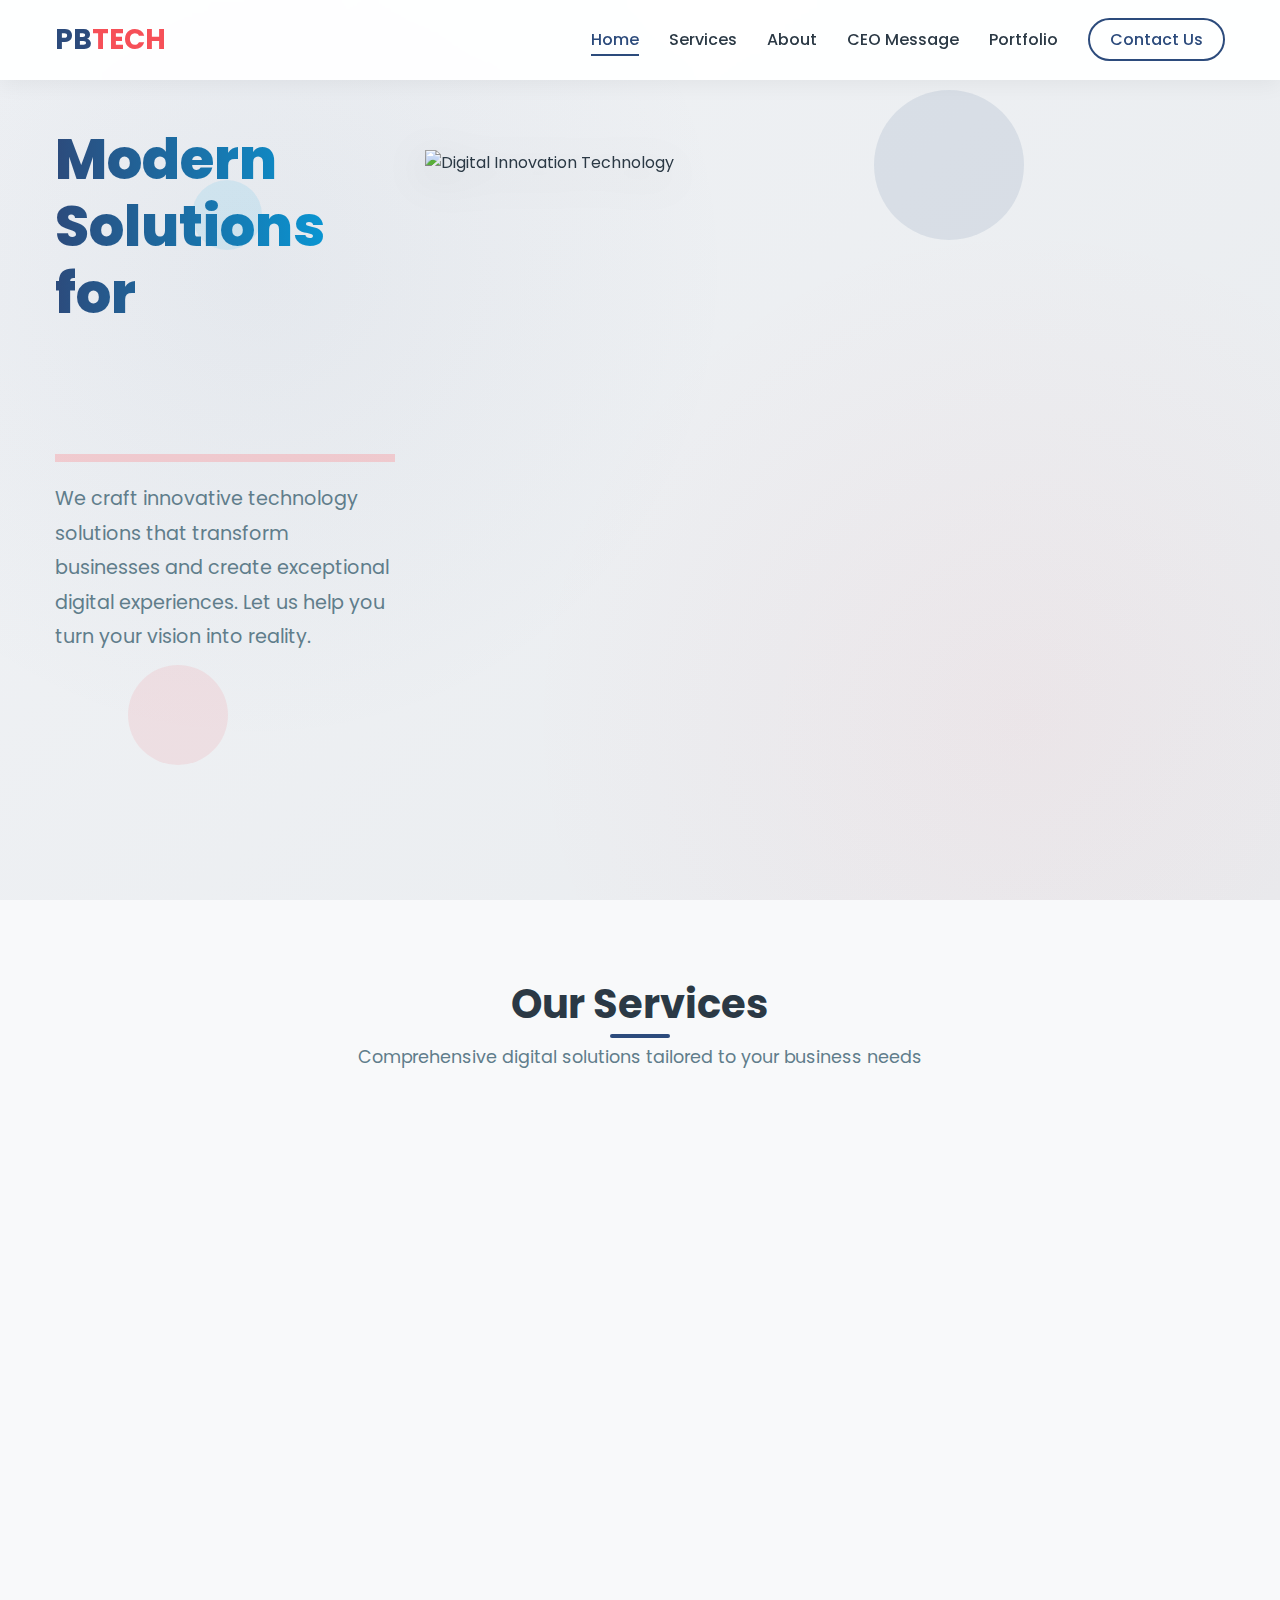
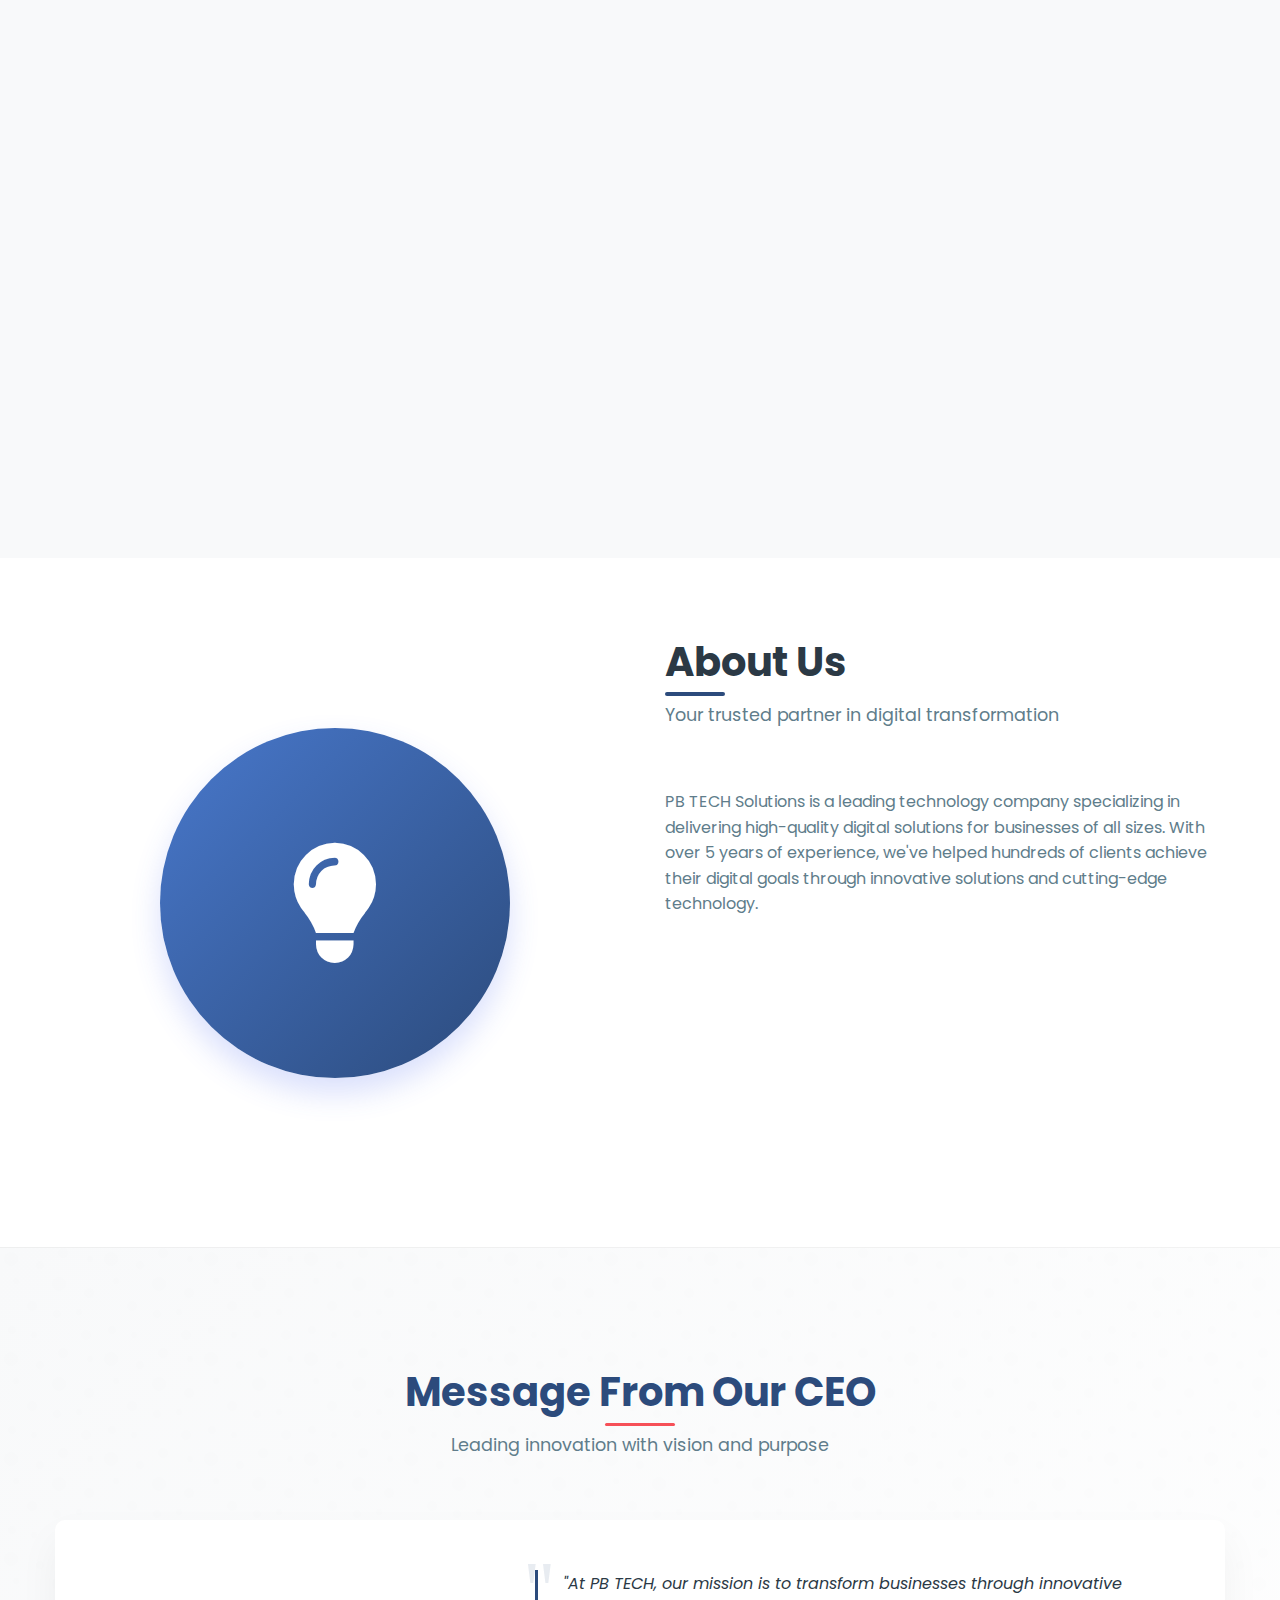
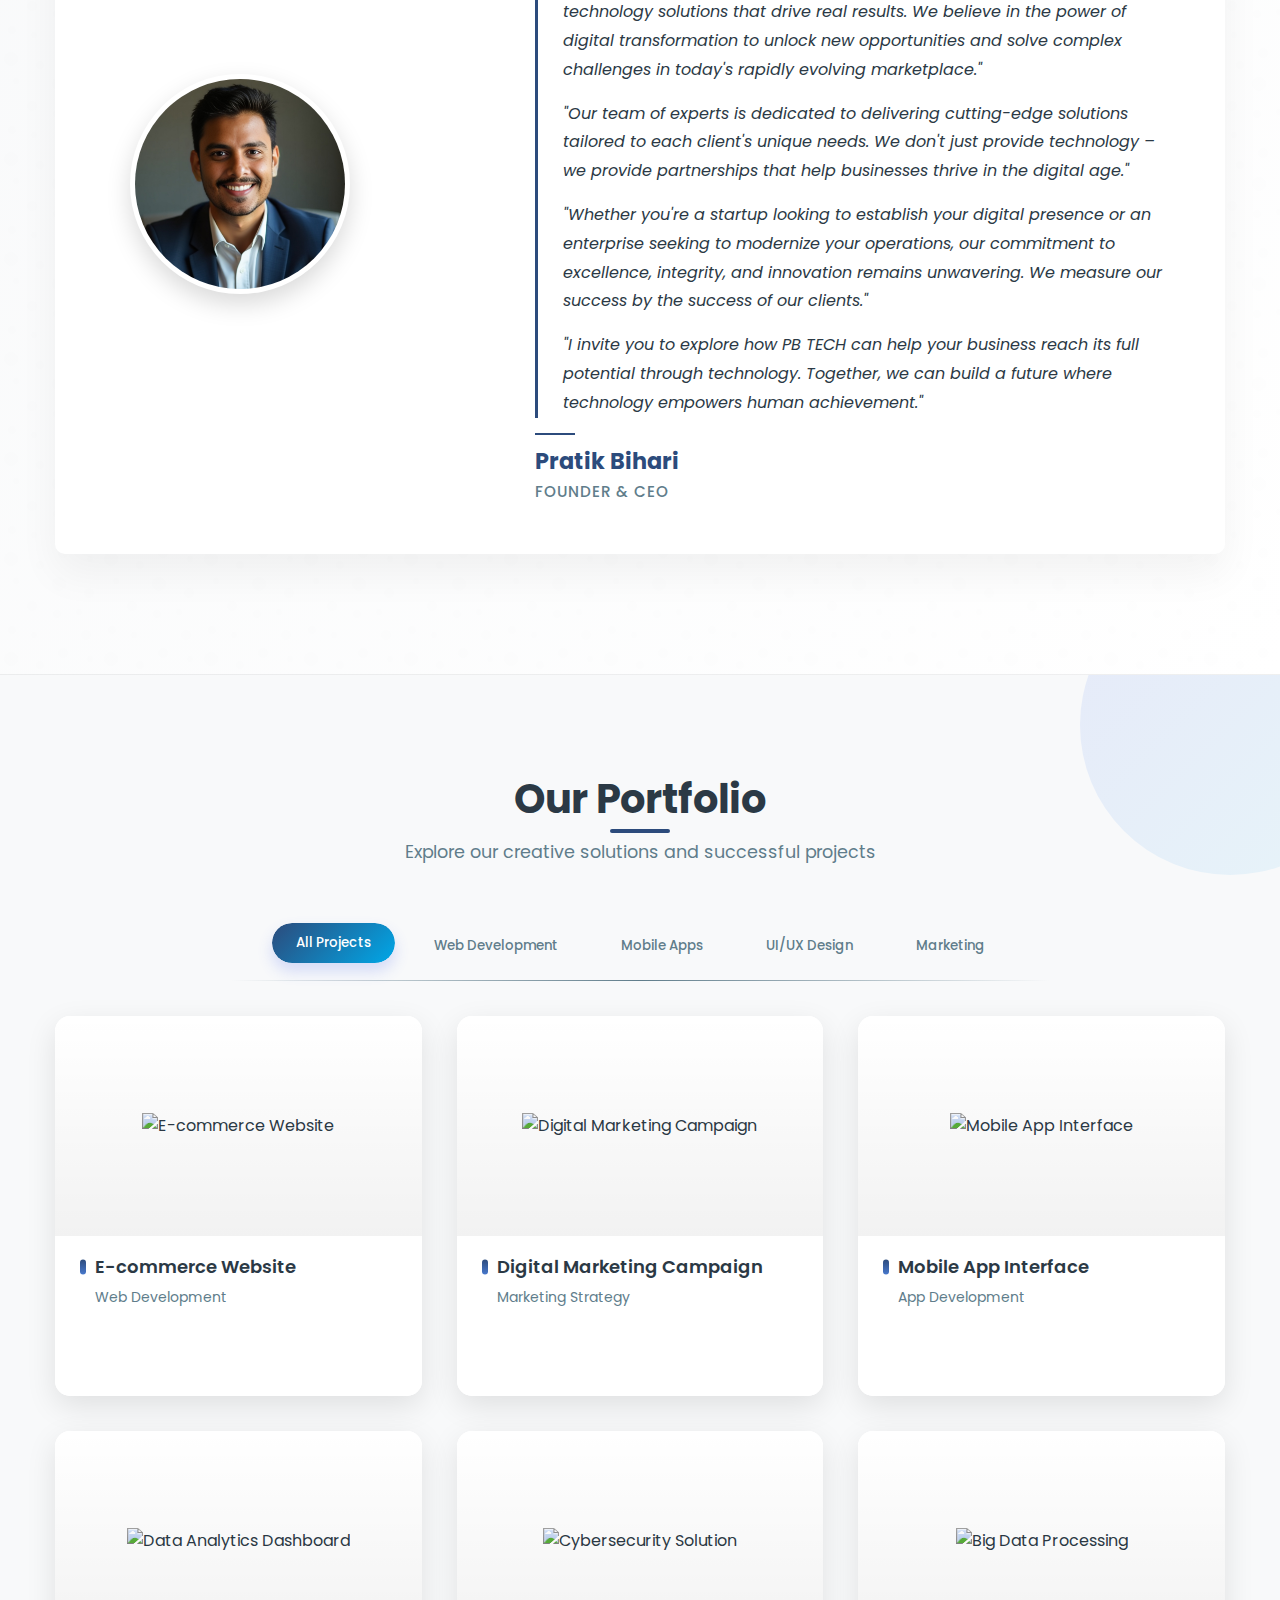
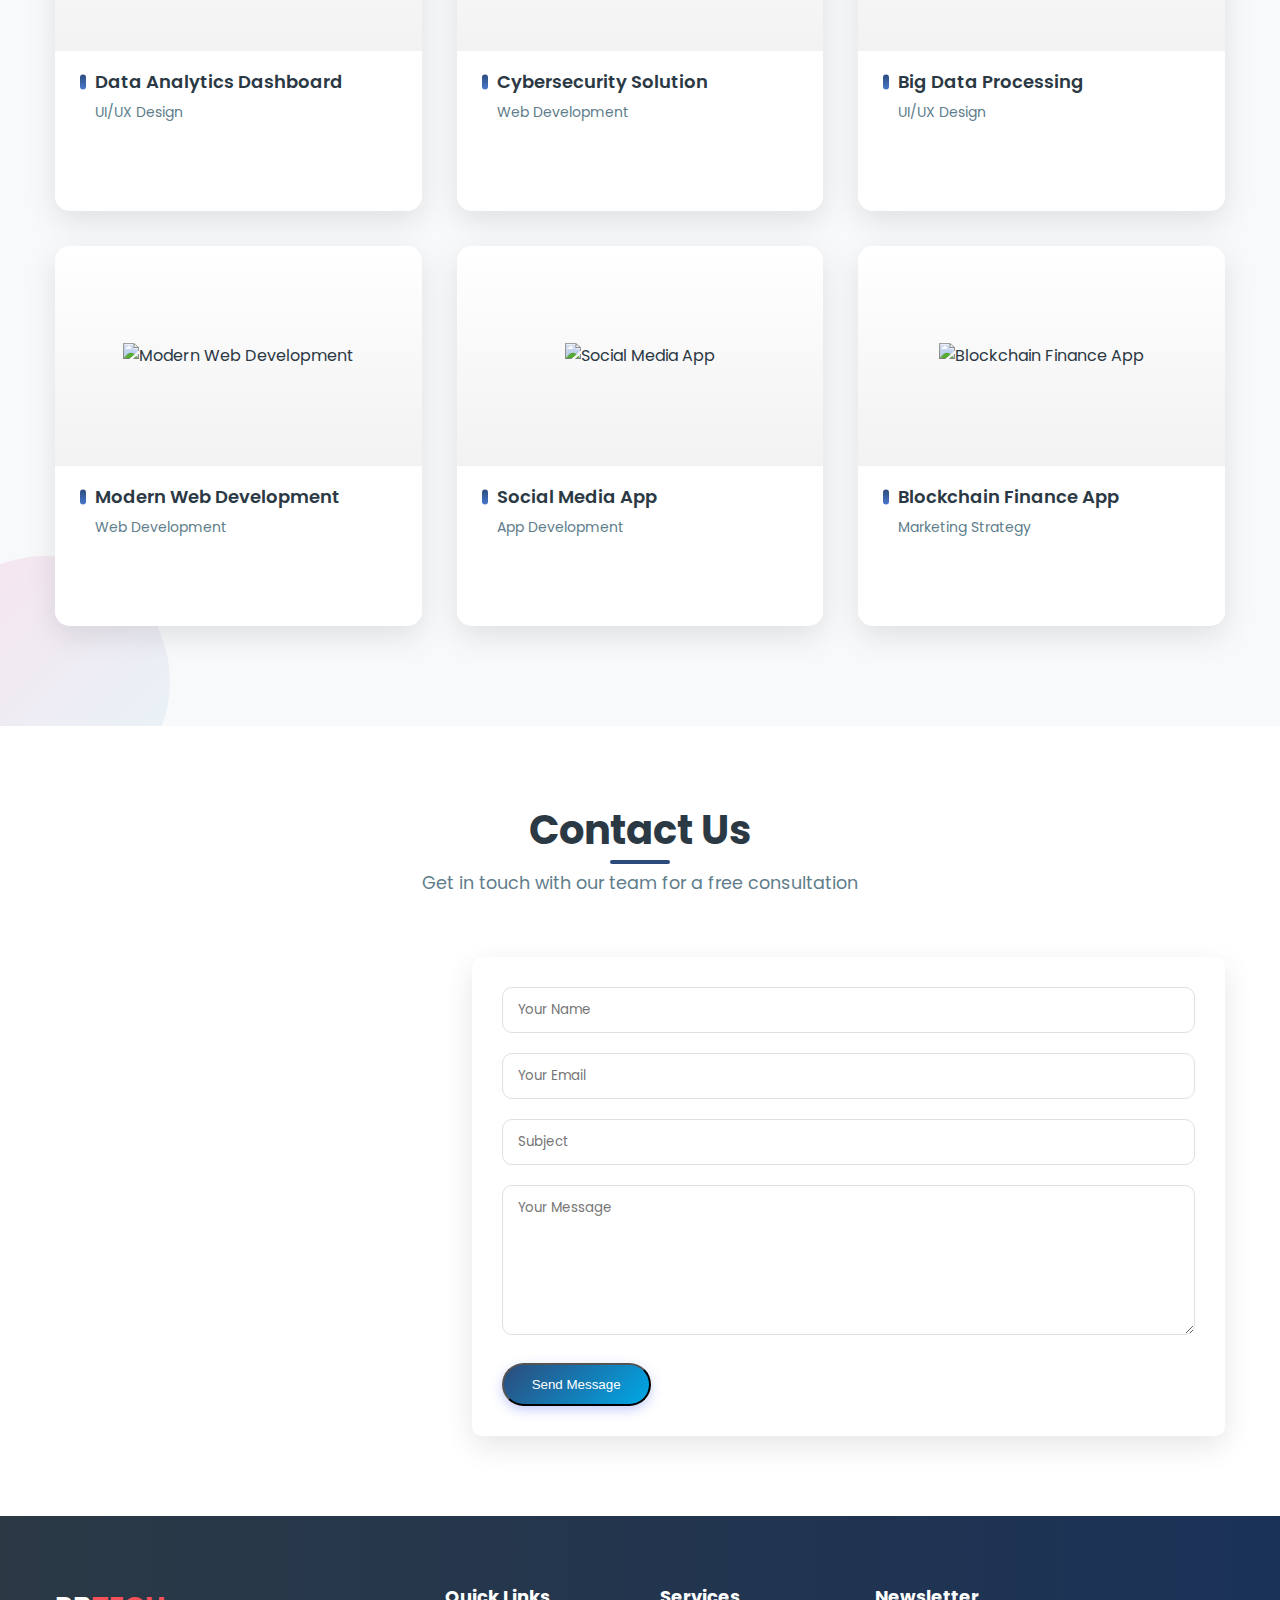
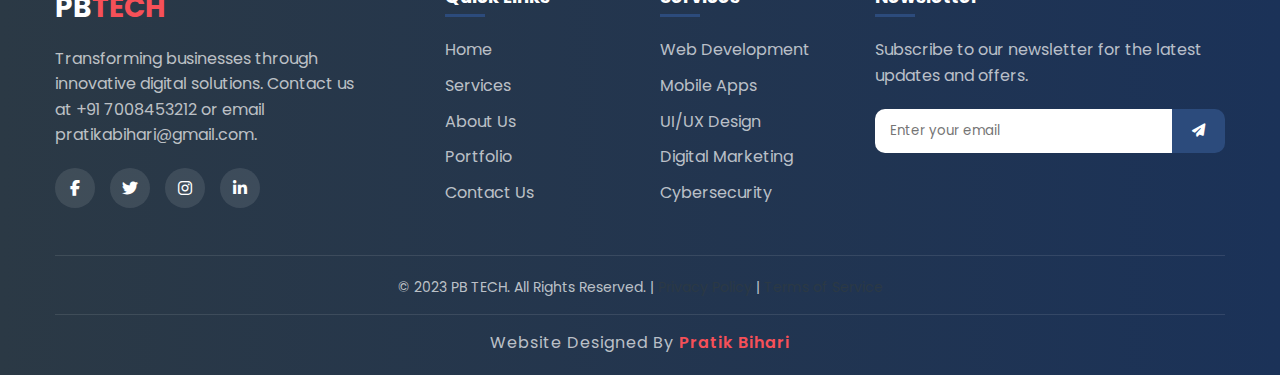
==== index.html @ 3d90be24 "Initial commit of PB TECH website" ====
<!DOCTYPE html>
<html lang="en">
<head>
    <meta charset="UTF-8">
    <meta name="viewport" content="width=device-width, initial-scale=1.0">
    <title>PB TECH Solutions | Digital Innovation & Technology</title>
    <link rel="stylesheet" href="style.css">
    <link rel="stylesheet" href="https://cdnjs.cloudflare.com/ajax/libs/font-awesome/6.4.0/css/all.min.css">
    <link href="https://fonts.googleapis.com/css2?family=Poppins:wght@300;400;500;600;700;800&display=swap" rel="stylesheet">
</head>
<body>
    <header>
        <nav class="navbar">
            <div class="container">
                <a href="#" class="logo">PB<span>TECH</span></a>
                <ul class="nav-menu">
                    <li><a href="#home" class="active">Home</a></li>
                    <li><a href="#services">Services</a></li>
                    <li><a href="#about">About</a></li>
                    <li><a href="#ceo-message">CEO Message</a></li>
                    <li><a href="#portfolio">Portfolio</a></li>
                    <li><a href="#contact" class="nav-cta">Contact Us</a></li>
                </ul>
                <div class="hamburger">
                    <span class="bar"></span>
                    <span class="bar"></span>
                    <span class="bar"></span>
                </div>
            </div>
        </nav>
    </header>

    <section id="home" class="hero">
        <div class="container">
            <div class="hero-content" data-aos="fade-right">
                <h1>Modern Solutions for <span>Digital Success</span></h1>
                <p>We craft innovative technology solutions that transform businesses and create exceptional digital experiences. Let us help you turn your vision into reality.</p>
                <div class="hero-cta">
                    <a href="#contact" class="btn-primary">Get Started</a>
                    <a href="#portfolio" class="btn-secondary">View Our Work</a>
                </div>
            </div>
            <div class="hero-image" data-aos="fade-left">
                <img src="https://lukaszadam.com/assets/downloads/programming.svg" alt="Digital Innovation Technology" width="800" height="600" style="max-width: 100%; height: auto;">
            </div>
        </div>
        <div class="floating-element floating-element--1"></div>
        <div class="floating-element floating-element--2"></div>
        <div class="floating-element floating-element--3"></div>
    </section>

    <section id="services" class="services">
        <div class="container">
            <div class="section-header">
                <h2>Our Services</h2>
                <p>Comprehensive digital solutions tailored to your business needs</p>
            </div>
            <div class="services-grid">
                <div class="service-card">
                    <div class="service-icon">
                        <i class="fas fa-laptop-code"></i>
                    </div>
                    <h3>Web Development</h3>
                    <p>Custom, responsive websites that engage your audience and drive results.</p>
                    <ul class="service-list">
                        <li>Responsive Design</li>
                        <li>E-commerce Solutions</li>
                        <li>CMS Integration</li>
                        <li>SEO Optimization</li>
                    </ul>
                    <a href="#contact" class="service-link">Learn More</a>
                </div>
                <div class="service-card">
                    <div class="service-icon">
                        <i class="fas fa-mobile-alt"></i>
                    </div>
                    <h3>Mobile App Development</h3>
                    <p>Native and cross-platform applications for iOS and Android.</p>
                    <ul class="service-list">
                        <li>iOS Development</li>
                        <li>Android Development</li>
                        <li>Cross-platform Apps</li>
                        <li>App Maintenance</li>
                    </ul>
                    <a href="#contact" class="service-link">Learn More</a>
                </div>
                <div class="service-card">
                    <div class="service-icon">
                        <i class="fas fa-chart-line"></i>
                    </div>
                    <h3>Data Analytics</h3>
                    <p>Transform your data into actionable insights for better decision-making.</p>
                    <ul class="service-list">
                        <li>Business Analytics</li>
                        <li>Performance Tracking</li>
                        <li>Market Research</li>
                        <li>Data Visualization</li>
                    </ul>
                    <a href="#contact" class="service-link">Learn More</a>
                </div>
                <div class="service-card">
                    <div class="service-icon">
                        <i class="fas fa-bullhorn"></i>
                    </div>
                    <h3>Digital Marketing</h3>
                    <p>Strategic marketing solutions to grow your online presence.</p>
                    <ul class="service-list">
                        <li>Social Media Marketing</li>
                        <li>Content Strategy</li>
                        <li>Email Marketing</li>
                        <li>PPC Campaigns</li>
                    </ul>
                    <a href="#contact" class="service-link">Learn More</a>
                </div>
                <div class="service-card">
                    <div class="service-icon">
                        <i class="fas fa-paint-brush"></i>
                    </div>
                    <h3>UI/UX Design</h3>
                    <p>User-centered design solutions that enhance user experience.</p>
                    <ul class="service-list">
                        <li>Wireframing</li>
                        <li>Prototyping</li>
                        <li>User Testing</li>
                        <li>Design Systems</li>
                    </ul>
                    <a href="#contact" class="service-link">Learn More</a>
                </div>
                <div class="service-card">
                    <div class="service-icon">
                        <i class="fas fa-shield-alt"></i>
                    </div>
                    <h3>Cybersecurity</h3>
                    <p>Protect your digital assets with advanced security solutions.</p>
                    <ul class="service-list">
                        <li>Security Audits</li>
                        <li>Threat Detection</li>
                        <li>Data Protection</li>
                        <li>Compliance Solutions</li>
                    </ul>
                    <a href="#contact" class="service-link">Learn More</a>
                </div>
            </div>
        </div>
    </section>

    <section id="about" class="about">
        <div class="container">
            <div class="about-content">
                <div class="about-image">
                    <div class="image-box">
                        <i class="fas fa-lightbulb"></i>
                    </div>
                </div>
                <div class="about-text">
                    <div class="section-header">
                        <h2>About Us</h2>
                        <p>Your trusted partner in digital transformation</p>
                    </div>
                    <p class="about-description">
                        PB TECH Solutions is a leading technology company specializing in delivering high-quality digital solutions for businesses of all sizes. With over 5 years of experience, we've helped hundreds of clients achieve their digital goals through innovative solutions and cutting-edge technology.
                    </p>
                    <div class="about-stats">
                        <div class="stat">
                            <span>100+</span>
                            <p>Projects Completed</p>
                        </div>
                        <div class="stat">
                            <span>50+</span>
                            <p>Happy Clients</p>
                        </div>
                        <div class="stat">
                            <span>5+</span>
                            <p>Years Experience</p>
                        </div>
                    </div>
                    <div class="about-features">
                        <div class="feature">
                            <i class="fas fa-check-circle"></i>
                            <p>Expert Team of Professionals</p>
                        </div>
                        <div class="feature">
                            <i class="fas fa-check-circle"></i>
                            <p>24/7 Customer Support</p>
                        </div>
                        <div class="feature">
                            <i class="fas fa-check-circle"></i>
                            <p>Cutting-edge Technologies</p>
                        </div>
                        <div class="feature">
                            <i class="fas fa-check-circle"></i>
                            <p>Client-focused Approach</p>
                        </div>
                    </div>
                </div>
            </div>
        </div>
    </section>

    <section id="ceo-message" class="ceo-message">
        <div class="container">
            <div class="section-header">
                <h2>Message From Our CEO</h2>
                <p>Leading innovation with vision and purpose</p>
            </div>
            
            <div class="ceo-content">
                <div class="ceo-image" data-aos="fade-right">
                    <img src="images/Ceo.jpg" alt="CEO, Pratik Bihari">
                    <div class="ceo-signature">
                        <img src="https://i.imgur.com/8iXl5uG.png" alt="Signature">
                    </div>
                </div>
                
                <div class="ceo-text" data-aos="fade-left">
                    <blockquote>
                        <p>"At PB TECH, our mission is to transform businesses through innovative technology solutions that drive real results. We believe in the power of digital transformation to unlock new opportunities and solve complex challenges in today's rapidly evolving marketplace."</p>
                        
                        <p>"Our team of experts is dedicated to delivering cutting-edge solutions tailored to each client's unique needs. We don't just provide technology – we provide partnerships that help businesses thrive in the digital age."</p>
                        
                        <p>"Whether you're a startup looking to establish your digital presence or an enterprise seeking to modernize your operations, our commitment to excellence, integrity, and innovation remains unwavering. We measure our success by the success of our clients."</p>
                        
                        <p>"I invite you to explore how PB TECH can help your business reach its full potential through technology. Together, we can build a future where technology empowers human achievement."</p>
                    </blockquote>
                    
                    <div class="ceo-info">
                        <h3>Pratik Bihari</h3>
                        <p>Founder & CEO</p>
                    </div>
                </div>
            </div>
        </div>
    </section>

    <section id="portfolio" class="portfolio">
        <div class="container">
            <div class="section-header">
                <h2>Our Portfolio</h2>
                <p>Explore our creative solutions and successful projects</p>
            </div>
            
            <div class="portfolio-filter">
                <button class="filter-btn active" data-filter="all">All Projects</button>
                <button class="filter-btn" data-filter="web">Web Development</button>
                <button class="filter-btn" data-filter="app">Mobile Apps</button>
                <button class="filter-btn" data-filter="design">UI/UX Design</button>
                <button class="filter-btn" data-filter="marketing">Marketing</button>
            </div>
            
            <div class="portfolio-grid">
                <div class="portfolio-item" data-category="web">
                    <div class="portfolio-img">
                        <img src="https://cdn-icons-png.flaticon.com/512/2165/2165004.png" alt="E-commerce Website">
                    </div>
                    <div class="portfolio-info">
                        <h3>E-commerce Website</h3>
                        <p>Web Development</p>
                    </div>
                    <div class="portfolio-details">
                        <span class="portfolio-category">Web Development</span>
                        <p>A fully responsive e-commerce platform with seamless payment integration and product management.</p>
                    </div>
                    <a href="#" class="portfolio-link"><i class="fas fa-arrow-right"></i></a>
                </div>
                
                <div class="portfolio-item" data-category="marketing">
                    <div class="portfolio-img">
                        <img src="https://cdn-icons-png.flaticon.com/512/1968/1968641.png" alt="Digital Marketing Campaign">
                    </div>
                    <div class="portfolio-info">
                        <h3>Digital Marketing Campaign</h3>
                        <p>Marketing Strategy</p>
                    </div>
                    <div class="portfolio-details">
                        <span class="portfolio-category">Marketing</span>
                        <p>Comprehensive digital marketing strategy that increased client engagement by 85%.</p>
                    </div>
                    <a href="#" class="portfolio-link"><i class="fas fa-arrow-right"></i></a>
                </div>
                
                <div class="portfolio-item" data-category="app">
                    <div class="portfolio-img">
                        <img src="https://cdn-icons-png.flaticon.com/512/2621/2621184.png" alt="Mobile App Interface">
                    </div>
                    <div class="portfolio-info">
                        <h3>Mobile App Interface</h3>
                        <p>App Development</p>
                    </div>
                    <div class="portfolio-details">
                        <span class="portfolio-category">Mobile Development</span>
                        <p>Feature-rich mobile application with intuitive interface and seamless user experience.</p>
                    </div>
                    <a href="#" class="portfolio-link"><i class="fas fa-arrow-right"></i></a>
                </div>
                
                <div class="portfolio-item" data-category="design">
                    <div class="portfolio-img">
                        <img src="https://cdn-icons-png.flaticon.com/512/1875/1875639.png" alt="Data Analytics Dashboard">
                    </div>
                    <div class="portfolio-info">
                        <h3>Data Analytics Dashboard</h3>
                        <p>UI/UX Design</p>
                    </div>
                    <div class="portfolio-details">
                        <span class="portfolio-category">UI/UX Design</span>
                        <p>Interactive data visualization dashboard that transforms complex data into actionable insights.</p>
                    </div>
                    <a href="#" class="portfolio-link"><i class="fas fa-arrow-right"></i></a>
                </div>
                
                <div class="portfolio-item" data-category="web">
                    <div class="portfolio-img">
                        <img src="https://cdn-icons-png.flaticon.com/512/2092/2092757.png" alt="Cybersecurity Solution">
                    </div>
                    <div class="portfolio-info">
                        <h3>Cybersecurity Solution</h3>
                        <p>Web Development</p>
                    </div>
                    <div class="portfolio-details">
                        <span class="portfolio-category">Security</span>
                        <p>Advanced security system with real-time threat detection and comprehensive data protection.</p>
                    </div>
                    <a href="#" class="portfolio-link"><i class="fas fa-arrow-right"></i></a>
                </div>
                
                <div class="portfolio-item" data-category="design">
                    <div class="portfolio-img">
                        <img src="https://cdn-icons-png.flaticon.com/512/4248/4248443.png" alt="Big Data Processing">
                    </div>
                    <div class="portfolio-info">
                        <h3>Big Data Processing</h3>
                        <p>UI/UX Design</p>
                    </div>
                    <div class="portfolio-details">
                        <span class="portfolio-category">Data Processing</span>
                        <p>Scalable big data solution that processes and analyzes large datasets with high efficiency.</p>
                    </div>
                    <a href="#" class="portfolio-link"><i class="fas fa-arrow-right"></i></a>
                </div>
                
                <div class="portfolio-item" data-category="web">
                    <div class="portfolio-img">
                        <img src="https://cdn-icons-png.flaticon.com/512/1183/1183672.png" alt="Modern Web Development">
                    </div>
                    <div class="portfolio-info">
                        <h3>Modern Web Development</h3>
                        <p>Web Development</p>
                    </div>
                    <div class="portfolio-details">
                        <span class="portfolio-category">Web Development</span>
                        <p>State-of-the-art web application with modern frameworks and optimized performance.</p>
                    </div>
                    <a href="#" class="portfolio-link"><i class="fas fa-arrow-right"></i></a>
                </div>
                
                <div class="portfolio-item" data-category="app">
                    <div class="portfolio-img">
                        <img src="https://cdn-icons-png.flaticon.com/512/1968/1968780.png" alt="Social Media App">
                    </div>
                    <div class="portfolio-info">
                        <h3>Social Media App</h3>
                        <p>App Development</p>
                    </div>
                    <div class="portfolio-details">
                        <span class="portfolio-category">Mobile Development</span>
                        <p>Engaging social media platform with real-time messaging and content sharing capabilities.</p>
                    </div>
                    <a href="#" class="portfolio-link"><i class="fas fa-arrow-right"></i></a>
                </div>
                
                <div class="portfolio-item" data-category="marketing">
                    <div class="portfolio-img">
                        <img src="https://cdn-icons-png.flaticon.com/512/2091/2091665.png" alt="Blockchain Finance App">
                    </div>
                    <div class="portfolio-info">
                        <h3>Blockchain Finance App</h3>
                        <p>Marketing Strategy</p>
                    </div>
                    <div class="portfolio-details">
                        <span class="portfolio-category">Finance Technology</span>
                        <p>Secure blockchain-based financial application with transparent transactions and smart contracts.</p>
                    </div>
                    <a href="#" class="portfolio-link"><i class="fas fa-arrow-right"></i></a>
                </div>
            </div>
        </div>
    </section>

    <section id="contact" class="contact">
        <div class="container">
            <div class="section-header">
                <h2>Contact Us</h2>
                <p>Get in touch with our team for a free consultation</p>
            </div>
            
            <div class="contact-wrapper">
                <div class="contact-info">
                    <div class="info-item">
                        <i class="fas fa-map-marker-alt"></i>
                        <div>
                            <h3>Our Location</h3>
                            <p>Odisha, India</p>
                        </div>
                    </div>
                    <div class="info-item">
                        <i class="fas fa-envelope"></i>
                        <div>
                            <h3>Email Us</h3>
                            <p>pratikabihari@gmail.com</p>
                        </div>
                    </div>
                    <div class="info-item">
                        <i class="fas fa-phone-alt"></i>
                        <div>
                            <h3>Call Us</h3>
                            <p>+91 7008453212</p>
                        </div>
                    </div>
                    <div class="info-item">
                        <i class="fas fa-clock"></i>
                        <div>
                            <h3>Working Hours</h3>
                            <p>Mon-Fri: 9AM - 5PM</p>
                        </div>
                    </div>
                </div>
                
                <div class="contact-form">
                    <form>
                        <div class="form-group">
                            <input type="text" name="name" placeholder="Your Name" required>
                        </div>
                        <div class="form-group">
                            <input type="email" name="email" placeholder="Your Email" required>
                        </div>
                        <div class="form-group">
                            <input type="text" name="subject" placeholder="Subject" required>
                        </div>
                        <div class="form-group">
                            <textarea name="message" placeholder="Your Message" required></textarea>
                        </div>
                        <button type="submit" class="btn-primary">Send Message</button>
                    </form>
                </div>
            </div>
        </div>
    </section>

    <footer class="footer">
        <div class="container">
            <div class="footer-content">
                <div class="footer-logo">
                    <a href="#" class="logo">PB<span>TECH</span></a>
                    <p>Transforming businesses through innovative digital solutions. Contact us at +91 7008453212 or email pratikabihari@gmail.com.</p>
                    <div class="social-links">
                        <a href="#"><i class="fab fa-facebook-f"></i></a>
                        <a href="#"><i class="fab fa-twitter"></i></a>
                        <a href="#"><i class="fab fa-instagram"></i></a>
                        <a href="#"><i class="fab fa-linkedin-in"></i></a>
                    </div>
                </div>
                
                <div class="footer-links">
                    <h3>Quick Links</h3>
                    <ul>
                        <li><a href="#home">Home</a></li>
                        <li><a href="#services">Services</a></li>
                        <li><a href="#about">About Us</a></li>
                        <li><a href="#portfolio">Portfolio</a></li>
                        <li><a href="#contact">Contact Us</a></li>
                    </ul>
                </div>
                
                <div class="footer-links">
                    <h3>Services</h3>
                    <ul>
                        <li><a href="#">Web Development</a></li>
                        <li><a href="#">Mobile Apps</a></li>
                        <li><a href="#">UI/UX Design</a></li>
                        <li><a href="#">Digital Marketing</a></li>
                        <li><a href="#">Cybersecurity</a></li>
                    </ul>
                </div>
                
                <div class="footer-newsletter">
                    <h3>Newsletter</h3>
                    <p>Subscribe to our newsletter for the latest updates and offers.</p>
                    <form>
                        <input type="email" placeholder="Enter your email">
                        <button type="submit"><i class="fas fa-paper-plane"></i></button>
                    </form>
                </div>
            </div>
            
            <div class="footer-bottom">
                <p>&copy; 2023 PB TECH. All Rights Reserved. | <a href="#">Privacy Policy</a> | <a href="#">Terms of Service</a></p>
                <div class="designer-credit">
                    <p>Website Designed By <span>Pratik Bihari</span></p>
                </div>
            </div>
        </div>
    </footer>

    <script src="script.js"></script>
</body>
</html>
---- style.css ----
/* ===== VARIABLES ===== */
:root {
    --primary-color: #2c4b7c;
    --primary-light: #4878cc;
    --primary-dark: #1b3258;
    --secondary-color: #00a8e8;
    --accent-color: #f65058;
    --accent-light: #ff7b81;
    --text-color: #2b3945;
    --text-light: #607d8b;
    --bg-color: #ffffff;
    --bg-light: #f8f9fa;
    --bg-dark: #e9ecef;
    --success-color: #10b981;
    --error-color: #ef4444;
    --box-shadow: 0 10px 30px rgba(0, 0, 0, 0.1);
    --transition: all 0.3s ease;
    --border-radius: 10px;
    --container-width: 1200px;
    --gradient-primary: linear-gradient(135deg, var(--primary-color) 0%, var(--secondary-color) 100%);
    --gradient-accent: linear-gradient(135deg, var(--secondary-color) 0%, var(--accent-color) 100%);
    --gradient-light: linear-gradient(135deg, rgba(44, 75, 124, 0.1) 0%, rgba(0, 168, 232, 0.1) 100%);
}

/* ===== RESET & BASE STYLES ===== */
* {
    margin: 0;
    padding: 0;
    box-sizing: border-box;
}

html {
    scroll-behavior: smooth;
    scroll-padding-top: 80px;
}

body {
    font-family: 'Poppins', sans-serif;
    line-height: 1.6;
    color: var(--text-color);
    background-color: var(--bg-color);
    overflow-x: hidden;
}

a {
    text-decoration: none;
    color: var(--text-color);
}

ul {
    list-style: none;
}

img {
    max-width: 100%;
    display: block;
}

h1, h2, h3, h4, h5, h6 {
    line-height: 1.2;
}

.container {
    width: 100%;
    max-width: var(--container-width);
    margin: 0 auto;
    padding: 0 15px;
}

section {
    padding: 80px 0;
}

/* ===== BUTTONS ===== */
.btn-primary {
    display: inline-block;
    padding: 12px 28px;
    background: var(--gradient-primary);
    color: white;
    border-radius: 50px;
    font-weight: 500;
    transition: var(--transition);
    box-shadow: 0 4px 12px rgba(67, 97, 238, 0.3);
}

.btn-primary:hover {
    background: var(--primary-dark);
    transform: translateY(-3px);
    box-shadow: 0 6px 15px rgba(67, 97, 238, 0.4);
}

.btn-secondary {
    display: inline-block;
    padding: 12px 28px;
    background: transparent;
    color: var(--primary-color);
    border: 2px solid var(--primary-color);
    border-radius: 50px;
    font-weight: 500;
    transition: var(--transition);
}

.btn-secondary:hover {
    background: var(--primary-color);
    color: white;
    transform: translateY(-3px);
}

/* ===== HEADER & NAVIGATION ===== */
header {
    position: fixed;
    width: 100%;
    top: 0;
    left: 0;
    z-index: 1000;
    background-color: rgba(255, 255, 255, 0.95);
    box-shadow: 0 5px 20px rgba(0, 0, 0, 0.05);
    backdrop-filter: blur(10px);
}

.navbar {
    height: 80px;
    display: flex;
    align-items: center;
}

.navbar .container {
    display: flex;
    justify-content: space-between;
    align-items: center;
}

.logo {
    font-size: 28px;
    font-weight: 700;
    color: var(--primary-color);
}

.logo span {
    color: var(--accent-color);
}

.nav-menu {
    display: flex;
    gap: 30px;
}

.nav-menu a {
    font-weight: 500;
    position: relative;
    transition: var(--transition);
}

.nav-menu a::after {
    content: '';
    position: absolute;
    width: 0;
    height: 2px;
    bottom: -5px;
    left: 0;
    background-color: var(--primary-color);
    transition: var(--transition);
}

.nav-menu a:hover,
.nav-menu a.active {
    color: var(--primary-color);
}

.nav-menu a:hover::after,
.nav-menu a.active::after {
    width: 100%;
}

.nav-cta {
    color: var(--primary-color);
    border: 2px solid var(--primary-color);
    padding: 8px 20px;
    border-radius: 50px;
    transition: var(--transition);
}

.nav-cta:hover {
    background: var(--primary-color);
    color: white;
}

.hamburger {
    display: none;
    cursor: pointer;
}

.bar {
    display: block;
    width: 25px;
    height: 3px;
    margin: 5px auto;
    transition: var(--transition);
    background-color: var(--text-color);
}

/* ===== HERO SECTION ===== */
.hero {
    min-height: 100vh;
    display: flex;
    align-items: center;
    padding-top: 80px;
    position: relative;
    background: linear-gradient(135deg, #f0f2f5 0%, #e9ecef 100%);
    overflow: hidden;
}

.hero::before {
    content: '';
    position: absolute;
    top: 0;
    right: 0;
    width: 100%;
    height: 100%;
    background-image: radial-gradient(circle at 20% 30%, rgba(44, 75, 124, 0.05) 0%, transparent 40%), 
                      radial-gradient(circle at 80% 80%, rgba(246, 80, 88, 0.05) 0%, transparent 40%);
    z-index: 0;
}

.hero .container {
    display: flex;
    align-items: center;
    position: relative;
    z-index: 1;
    flex-wrap: wrap;
}

.hero-content {
    flex: 1;
    padding-right: 30px;
    animation: fadeInLeft 1s ease-out forwards;
    min-width: 300px;
}

.hero-content h1 {
    font-size: 3.5rem;
    margin-bottom: 20px;
    line-height: 1.2;
    font-weight: 800;
    background: linear-gradient(to right, var(--primary-color), var(--secondary-color));
    -webkit-background-clip: text;
    -webkit-text-fill-color: transparent;
    background-clip: text;
}

.hero-content h1 span {
    position: relative;
    display: inline-block;
}

.hero-content h1 span::after {
    content: '';
    position: absolute;
    bottom: 0;
    left: 0;
    width: 100%;
    height: 8px;
    background: var(--accent-light);
    opacity: 0.3;
    z-index: -1;
    animation: widthGrow 1.5s ease-in-out forwards;
    transform-origin: left;
}

.hero-content p {
    font-size: 1.2rem;
    color: var(--text-light);
    margin-bottom: 40px;
    max-width: 540px;
    line-height: 1.8;
}

.hero-cta {
    display: flex;
    gap: 20px;
    opacity: 0;
    animation: fadeIn 1s ease-out 0.5s forwards;
}

.hero-image {
    flex: 1;
    display: flex;
    justify-content: center;
    align-items: center;
    position: relative;
    z-index: 1;
}

.hero-image img {
    max-width: 90%;
    height: auto;
    animation: float 5s ease-in-out infinite;
    filter: drop-shadow(0 10px 20px rgba(0, 0, 0, 0.15));
    transition: all 0.4s ease;
    object-fit: contain;
}

@keyframes float {
    0% {
        transform: translateY(0px) rotate(0deg);
    }
    50% {
        transform: translateY(-12px) rotate(1deg);
    }
    100% {
        transform: translateY(0px) rotate(0deg);
    }
}

@keyframes fadeInLeft {
    from {
        opacity: 0;
        transform: translateX(-50px);
    }
    to {
        opacity: 1;
        transform: translateX(0);
    }
}

@keyframes fadeInRight {
    from {
        opacity: 0;
        transform: translateX(50px);
    }
    to {
        opacity: 1;
        transform: translateX(0);
    }
}

@keyframes fadeIn {
    from {
        opacity: 0;
    }
    to {
        opacity: 1;
    }
}

@keyframes widthGrow {
    from {
        transform: scaleX(0);
    }
    to {
        transform: scaleX(1);
    }
}

.hero-wave {
    position: absolute;
    bottom: 0;
    left: 0;
    width: 100%;
    line-height: 0;
    z-index: 0;
}

/* Floating Elements */
.floating-element {
    position: absolute;
    border-radius: 50%;
    z-index: 0;
    opacity: 0.1;
}

.floating-element--1 {
    width: 150px;
    height: 150px;
    top: 10%;
    right: 20%;
    background: var(--primary-color);
    animation: float-slow 8s ease-in-out infinite;
}

.floating-element--2 {
    width: 100px;
    height: 100px;
    bottom: 15%;
    left: 10%;
    background: var(--accent-color);
    animation: float-slow 6s ease-in-out infinite 1s;
}

.floating-element--3 {
    width: 70px;
    height: 70px;
    top: 20%;
    left: 15%;
    background: var(--secondary-color);
    animation: float-slow 7s ease-in-out infinite 0.5s;
}

@keyframes float-slow {
    0% {
        transform: translate(0, 0);
    }
    50% {
        transform: translate(10px, 20px);
    }
    100% {
        transform: translate(0, 0);
    }
}

/* ===== SECTION HEADERS ===== */
.section-header {
    text-align: center;
    margin-bottom: 60px;
}

.section-header h2 {
    font-size: 2.5rem;
    margin-bottom: 15px;
    position: relative;
    display: inline-block;
}

.section-header h2::after {
    content: '';
    position: absolute;
    width: 60px;
    height: 4px;
    bottom: -10px;
    left: 50%;
    transform: translateX(-50%);
    background: var(--primary-color);
    border-radius: 2px;
}

.section-header p {
    color: var(--text-light);
    max-width: 600px;
    margin: 0 auto;
    font-size: 1.1rem;
}

/* ===== SERVICES SECTION ===== */
.services {
    background-color: var(--bg-light);
}

.services-grid {
    display: grid;
    grid-template-columns: repeat(auto-fill, minmax(320px, 1fr));
    gap: 30px;
}

.service-card {
    background: var(--bg-color);
    border-radius: var(--border-radius);
    padding: 30px;
    box-shadow: var(--box-shadow);
    transition: var(--transition);
    position: relative;
    overflow: hidden;
    z-index: 1;
}

.service-card::before {
    content: '';
    position: absolute;
    top: 0;
    left: 0;
    width: 100%;
    height: 4px;
    background: var(--gradient-primary);
    transition: var(--transition);
}

.service-card:hover {
    transform: translateY(-10px);
    box-shadow: 0 15px 30px rgba(0, 0, 0, 0.1);
}

.service-icon {
    width: 70px;
    height: 70px;
    border-radius: 50%;
    display: flex;
    align-items: center;
    justify-content: center;
    margin-bottom: 20px;
    background: var(--gradient-light);
    color: var(--primary-color);
    font-size: 28px;
    transition: var(--transition);
}

.service-card:hover .service-icon {
    background: var(--gradient-primary);
}

.service-card h3 {
    margin-bottom: 15px;
    font-size: 22px;
}

.service-card p {
    color: var(--text-light);
    margin-bottom: 20px;
}

.service-list {
    margin-bottom: 25px;
}

.service-list li {
    margin-bottom: 10px;
    padding-left: 25px;
    position: relative;
}

.service-list li::before {
    content: '✓';
    position: absolute;
    left: 0;
    color: var(--primary-color);
    font-weight: bold;
}

.service-link {
    display: inline-block;
    color: var(--primary-color);
    font-weight: 500;
    transition: var(--transition);
}

.service-link:hover {
    color: var(--primary-dark);
    transform: translateX(5px);
}

/* ===== ABOUT SECTION ===== */
.about-content {
    display: flex;
    align-items: center;
    gap: 50px;
}

.about-image {
    flex: 1;
    display: flex;
    justify-content: center;
}

.image-box {
    width: 350px;
    height: 350px;
    border-radius: 50%;
    background: linear-gradient(135deg, var(--primary-light) 0%, var(--primary-color) 100%);
    display: flex;
    align-items: center;
    justify-content: center;
    position: relative;
    box-shadow: 0 15px 30px rgba(67, 97, 238, 0.2);
}

.image-box i {
    font-size: 120px;
    color: white;
}

.about-text {
    flex: 1;
}

.about-text .section-header {
    text-align: left;
}

.about-text .section-header h2::after {
    left: 0;
    transform: none;
}

.about-description {
    margin-bottom: 30px;
    color: var(--text-light);
}

.about-stats {
    display: flex;
    gap: 30px;
    margin-bottom: 30px;
}

.stat {
    padding: 20px;
    background: var(--bg-light);
    border-radius: var(--border-radius);
    text-align: center;
    transition: var(--transition);
}

.stat:hover {
    transform: translateY(-5px);
    box-shadow: var(--box-shadow);
}

.stat span {
    display: block;
    font-size: 2rem;
    font-weight: 700;
    color: var(--primary-color);
    margin-bottom: 5px;
}

.stat p {
    color: var(--text-light);
    font-size: 0.9rem;
}

.about-features {
    display: grid;
    grid-template-columns: repeat(2, 1fr);
    gap: 20px;
}

.feature {
    display: flex;
    align-items: center;
    gap: 15px;
}

.feature i {
    color: var(--primary-color);
    font-size: 20px;
}

.feature p {
    font-weight: 500;
}

/* ===== PORTFOLIO SECTION ===== */
.portfolio {
    background-color: var(--bg-light);
    position: relative;
    overflow: hidden;
    padding: 100px 0;
}

.portfolio::before {
    content: '';
    position: absolute;
    width: 300px;
    height: 300px;
    border-radius: 50%;
    background: linear-gradient(135deg, rgba(67, 97, 238, 0.1), rgba(76, 201, 240, 0.1));
    top: -100px;
    right: -100px;
    z-index: 0;
}

.portfolio::after {
    content: '';
    position: absolute;
    width: 250px;
    height: 250px;
    border-radius: 50%;
    background: linear-gradient(135deg, rgba(247, 37, 133, 0.1), rgba(76, 201, 240, 0.1));
    bottom: -80px;
    left: -80px;
    z-index: 0;
}

.portfolio .container {
    position: relative;
    z-index: 1;
}

.portfolio-filter {
    display: flex;
    justify-content: center;
    flex-wrap: wrap;
    margin-bottom: 50px;
    gap: 15px;
    position: relative;
}

.portfolio-filter::after {
    content: '';
    position: absolute;
    width: 70%;
    height: 1px;
    background: linear-gradient(to right, transparent, var(--text-light), transparent);
    bottom: -15px;
    left: 15%;
}

.filter-btn {
    padding: 10px 24px;
    background: transparent;
    border: none;
    cursor: pointer;
    font-family: 'Poppins', sans-serif;
    font-weight: 500;
    transition: var(--transition);
    color: var(--text-light);
    border-radius: 50px;
    position: relative;
    overflow: hidden;
    z-index: 1;
}

.filter-btn::before {
    content: '';
    position: absolute;
    top: 0;
    left: 0;
    width: 0;
    height: 100%;
    background: var(--gradient-primary);
    transition: var(--transition);
    z-index: -1;
    border-radius: 50px;
}

.filter-btn:hover::before, 
.filter-btn.active::before {
    width: 100%;
}

.filter-btn:hover, 
.filter-btn.active {
    color: white;
    transform: translateY(-3px);
    box-shadow: 0 8px 15px rgba(67, 97, 238, 0.2);
}

.portfolio-grid {
    display: grid;
    grid-template-columns: repeat(auto-fill, minmax(320px, 1fr));
    gap: 35px;
    perspective: 1000px;
}

.portfolio-item {
    border-radius: 15px;
    overflow: hidden;
    box-shadow: var(--box-shadow);
    position: relative;
    background: var(--bg-color);
    transition: var(--transition);
    transform-style: preserve-3d;
    height: 380px;
    display: flex;
    flex-direction: column;
}

.portfolio-item:hover {
    transform: translateY(-15px) rotateX(5deg) rotateY(5deg);
    box-shadow: 0 20px 40px rgba(0, 0, 0, 0.15);
}

.portfolio-img {
    position: relative;
    overflow: hidden;
    height: 220px;
    background: #ffffff;
    display: flex;
    align-items: center;
    justify-content: center;
}

.portfolio-img::before {
    content: '';
    position: absolute;
    top: 0;
    left: 0;
    width: 100%;
    height: 100%;
    background: linear-gradient(to bottom, transparent, rgba(0, 0, 0, 0.05));
    z-index: 1;
}

.portfolio-img img {
    transition: transform 0.8s cubic-bezier(0.33, 1, 0.68, 1);
    max-width: 90%;
    max-height: 90%;
    object-fit: contain;
}

.portfolio-item:hover .portfolio-img img {
    transform: scale(1.05);
}

.portfolio-info {
    padding: 20px 25px;
    text-align: left;
    position: relative;
    background: var(--bg-color);
    transition: var(--transition);
    z-index: 2;
    flex-grow: 1;
}

.portfolio-info h3 {
    font-size: 18px;
    margin-bottom: 8px;
    position: relative;
    padding-left: 15px;
    font-weight: 600;
}

.portfolio-info h3::before {
    content: '';
    position: absolute;
    left: 0;
    top: 50%;
    transform: translateY(-50%);
    width: 6px;
    height: 70%;
    background: linear-gradient(to bottom, var(--primary-color), var(--primary-light));
    border-radius: 3px;
}

.portfolio-info p {
    color: var(--text-light);
    font-size: 14px;
    padding-left: 15px;
}

.portfolio-link {
    position: absolute;
    bottom: 20px;
    right: 20px;
    width: 45px;
    height: 45px;
    background: linear-gradient(135deg, var(--primary-color), var(--primary-light));
    color: white;
    border-radius: 50%;
    display: flex;
    align-items: center;
    justify-content: center;
    transition: all 0.5s cubic-bezier(0.33, 1, 0.68, 1);
    opacity: 0;
    z-index: 10;
    box-shadow: 0 8px 15px rgba(67, 97, 238, 0.3);
}

.portfolio-item:hover .portfolio-link {
    opacity: 1;
    transform: scale(1);
}

.portfolio-link:hover {
    transform: rotate(45deg) scale(1.1);
    box-shadow: 0 10px 20px rgba(67, 97, 238, 0.4);
}

.portfolio-details {
    position: absolute;
    bottom: 0;
    left: 0;
    width: 100%;
    background: linear-gradient(135deg, var(--primary-color), var(--primary-light));
    padding: 20px 25px;
    color: white;
    transform: translateY(100%);
    transition: transform 0.5s cubic-bezier(0.33, 1, 0.68, 1);
    z-index: 5;
}

.portfolio-item:hover .portfolio-details {
    transform: translateY(0);
}

.portfolio-category {
    display: inline-block;
    background: rgba(255, 255, 255, 0.2);
    padding: 5px 12px;
    border-radius: 30px;
    font-size: 12px;
    margin-bottom: 10px;
    backdrop-filter: blur(5px);
}

/* ===== CONTACT SECTION ===== */
.contact {
    position: relative;
}

.contact-wrapper {
    display: grid;
    grid-template-columns: 1fr 2fr;
    gap: 40px;
}

.contact-info {
    display: flex;
    flex-direction: column;
    gap: 30px;
}

.info-item {
    display: flex;
    align-items: flex-start;
    gap: 20px;
}

.info-item i {
    font-size: 22px;
    color: var(--primary-color);
    margin-top: 5px;
}

.info-item h3 {
    font-size: 18px;
    margin-bottom: 5px;
}

.info-item p {
    color: var(--text-light);
}

.contact-form {
    padding: 30px;
    background: var(--bg-color);
    border-radius: var(--border-radius);
    box-shadow: var(--box-shadow);
}

.form-group {
    margin-bottom: 20px;
}

.contact-form input,
.contact-form textarea {
    width: 100%;
    padding: 12px 15px;
    border: 1px solid #e0e0e0;
    border-radius: var(--border-radius);
    font-family: 'Poppins', sans-serif;
    transition: var(--transition);
}

.contact-form input:focus,
.contact-form textarea:focus {
    outline: none;
    border-color: var(--primary-color);
    box-shadow: 0 0 0 3px rgba(67, 97, 238, 0.1);
}

.contact-form textarea {
    min-height: 150px;
    resize: vertical;
}

/* ===== FOOTER ===== */
.footer {
    background: linear-gradient(to right, #2b3945 0%, #1b3258 100%);
    color: white;
    padding: 70px 0 0;
}

.footer-content {
    display: grid;
    grid-template-columns: 2fr 1fr 1fr 2fr;
    gap: 40px;
    margin-bottom: 40px;
}

.footer-logo .logo {
    color: white;
    margin-bottom: 15px;
    display: inline-block;
}

.footer-logo p {
    color: rgba(255, 255, 255, 0.7);
    max-width: 300px;
    margin-bottom: 20px;
}

.social-links {
    display: flex;
    gap: 15px;
}

.social-links a {
    width: 40px;
    height: 40px;
    border-radius: 50%;
    display: flex;
    align-items: center;
    justify-content: center;
    background: rgba(255, 255, 255, 0.1);
    color: white;
    transition: var(--transition);
}

.social-links a:hover {
    background: var(--primary-color);
    transform: translateY(-3px);
}

.footer-links h3 {
    font-size: 18px;
    margin-bottom: 20px;
    position: relative;
    padding-bottom: 10px;
}

.footer-links h3::after {
    content: '';
    position: absolute;
    width: 40px;
    height: 3px;
    bottom: 0;
    left: 0;
    background: var(--primary-color);
}

.footer-links ul li {
    margin-bottom: 10px;
}

.footer-links a {
    color: rgba(255, 255, 255, 0.7);
    transition: var(--transition);
}

.footer-links a:hover {
    color: white;
    margin-left: 5px;
}

.footer-newsletter h3 {
    font-size: 18px;
    margin-bottom: 20px;
    position: relative;
    padding-bottom: 10px;
}

.footer-newsletter h3::after {
    content: '';
    position: absolute;
    width: 40px;
    height: 3px;
    bottom: 0;
    left: 0;
    background: var(--primary-color);
}

.footer-newsletter p {
    color: rgba(255, 255, 255, 0.7);
    margin-bottom: 20px;
}

.footer-newsletter form {
    display: flex;
}

.footer-newsletter input {
    flex: 1;
    padding: 12px 15px;
    border: none;
    border-radius: var(--border-radius) 0 0 var(--border-radius);
    font-family: 'Poppins', sans-serif;
}

.footer-newsletter button {
    padding: 0 20px;
    background: var(--primary-color);
    color: white;
    border: none;
    border-radius: 0 var(--border-radius) var(--border-radius) 0;
    cursor: pointer;
    transition: var(--transition);
}

.footer-newsletter button:hover {
    background: var(--primary-dark);
}

.footer-bottom {
    border-top: 1px solid rgba(255, 255, 255, 0.1);
    padding: 20px 0;
    text-align: center;
}

.footer-bottom p {
    color: rgba(255, 255, 255, 0.7);
    font-size: 14px;
}

.designer-credit {
    margin-top: 15px;
    padding-top: 15px;
    border-top: 1px solid rgba(255, 255, 255, 0.1);
}

.designer-credit p {
    font-size: 16px;
    letter-spacing: 1px;
}

.designer-credit span {
    color: var(--accent-color);
    font-weight: 600;
    position: relative;
}

.designer-credit span::after {
    content: '';
    position: absolute;
    width: 100%;
    height: 2px;
    background: var(--accent-color);
    bottom: -2px;
    left: 0;
    transform: scaleX(0);
    transform-origin: center;
    transition: transform 0.3s ease;
}

.designer-credit:hover span::after {
    transform: scaleX(1);
}

/* ===== RESPONSIVE DESIGN ===== */
@media screen and (max-width: 991px) {
    .hero .container {
        flex-direction: column;
    }
    
    .hero-content {
        text-align: center;
        padding-right: 0;
        margin-bottom: 40px;
    }
    
    .hero-cta {
        justify-content: center;
    }
    
    .hero-image {
        justify-content: center;
        width: 100%;
        max-width: 600px;
    }
    
    .about-content {
        flex-direction: column;
    }
    
    .footer-content {
        grid-template-columns: repeat(2, 1fr);
        gap: 30px;
    }
}

@media screen and (max-width: 768px) {
    .hamburger {
        display: block;
    }
    
    .hamburger.active .bar:nth-child(2) {
        opacity: 0;
    }
    
    .hamburger.active .bar:nth-child(1) {
        transform: translateY(8px) rotate(45deg);
    }
    
    .hamburger.active .bar:nth-child(3) {
        transform: translateY(-8px) rotate(-45deg);
    }
    
    .nav-menu {
        position: fixed;
        left: -100%;
        top: 80px;
        gap: 0;
        flex-direction: column;
        background-color: white;
        width: 100%;
        text-align: center;
        transition: 0.3s;
        box-shadow: 0 10px 20px rgba(0, 0, 0, 0.1);
    }
    
    .nav-menu.active {
        left: 0;
    }
    
    .nav-menu li {
        margin: 16px 0;
    }
    
    .hero .container {
        flex-direction: column;
    }
    
    .hero-content {
        padding-right: 0;
        text-align: center;
        margin-bottom: 40px;
    }
    
    .hero-cta {
        justify-content: center;
    }
    
    .about-stats {
        flex-direction: column;
        gap: 15px;
    }
    
    .about-features {
        grid-template-columns: 1fr;
    }
    
    .contact-wrapper {
        grid-template-columns: 1fr;
    }
    
    .footer-content {
        grid-template-columns: 1fr;
        gap: 30px;
    }
}

@media screen and (max-width: 576px) {
    .services-grid {
        grid-template-columns: 1fr;
    }
    
    .portfolio-grid {
        grid-template-columns: 1fr;
    }
}

/* ===== CEO MESSAGE SECTION ===== */
.ceo-message {
    padding: 120px 0;
    background: linear-gradient(135deg, #f8f9fa 0%, #ffffff 100%);
    position: relative;
    overflow: hidden;
    border-top: 1px solid rgba(0, 0, 0, 0.05);
    border-bottom: 1px solid rgba(0, 0, 0, 0.05);
}

.ceo-message::before {
    content: '';
    position: absolute;
    top: 0;
    left: 0;
    width: 100%;
    height: 100%;
    background-image: url("data:image/svg+xml,%3Csvg width='100' height='100' viewBox='0 0 100 100' xmlns='http://www.w3.org/2000/svg'%3E%3Cpath d='M11 18c3.866 0 7-3.134 7-7s-3.134-7-7-7-7 3.134-7 7 3.134 7 7 7zm48 25c3.866 0 7-3.134 7-7s-3.134-7-7-7-7 3.134-7 7 3.134 7 7 7zm-43-7c1.657 0 3-1.343 3-3s-1.343-3-3-3-3 1.343-3 3 1.343 3 3 3zm63 31c1.657 0 3-1.343 3-3s-1.343-3-3-3-3 1.343-3 3 1.343 3 3 3zM34 90c1.657 0 3-1.343 3-3s-1.343-3-3-3-3 1.343-3 3 1.343 3 3 3zm56-76c1.657 0 3-1.343 3-3s-1.343-3-3-3-3 1.343-3 3 1.343 3 3 3zM12 86c2.21 0 4-1.79 4-4s-1.79-4-4-4-4 1.79-4 4 1.79 4 4 4zm28-65c2.21 0 4-1.79 4-4s-1.79-4-4-4-4 1.79-4 4 1.79 4 4 4zm23-11c2.76 0 5-2.24 5-5s-2.24-5-5-5-5 2.24-5 5 2.24 5 5 5zm-6 60c2.21 0 4-1.79 4-4s-1.79-4-4-4-4 1.79-4 4 1.79 4 4 4zm29 22c2.76 0 5-2.24 5-5s-2.24-5-5-5-5 2.24-5 5 2.24 5 5 5zM32 63c2.76 0 5-2.24 5-5s-2.24-5-5-5-5 2.24-5 5 2.24 5 5 5zm57-13c2.76 0 5-2.24 5-5s-2.24-5-5-5-5 2.24-5 5 2.24 5 5 5z' fill='%232c4b7c' fill-opacity='0.02' fill-rule='evenodd'/%3E%3C/svg%3E");
    opacity: 0.3;
    z-index: 0;
}

.ceo-message .section-header {
    margin-bottom: 60px;
}

.ceo-message .section-header h2 {
    color: var(--primary-color);
    font-weight: 700;
    position: relative;
    display: inline-block;
}

.ceo-message .section-header h2::after {
    content: '';
    position: absolute;
    bottom: -10px;
    left: 50%;
    transform: translateX(-50%);
    width: 70px;
    height: 3px;
    background-color: var(--accent-color);
}

.ceo-content {
    display: grid;
    grid-template-columns: 1fr 2fr;
    gap: 60px;
    align-items: center;
    position: relative;
    z-index: 1;
    box-shadow: 0 20px 40px rgba(0, 0, 0, 0.05);
    background: white;
    border-radius: 10px;
    overflow: hidden;
}

.ceo-image {
    position: relative;
    text-align: center;
    background: linear-gradient(145deg, var(--primary-gradient-from), var(--primary-gradient-to));
    padding: 60px 30px;
    height: 100%;
    display: flex;
    flex-direction: column;
    justify-content: center;
    align-items: center;
}

.ceo-image::before {
    content: '';
    position: absolute;
    top: 0;
    left: 0;
    width: 100%;
    height: 100%;
    background-image: url("data:image/svg+xml,%3Csvg width='100' height='100' viewBox='0 0 100 100' xmlns='http://www.w3.org/2000/svg'%3E%3Cpath d='M11 18c3.866 0 7-3.134 7-7s-3.134-7-7-7-7 3.134-7 7 3.134 7 7 7zm48 25c3.866 0 7-3.134 7-7s-3.134-7-7-7-7 3.134-7 7 3.134 7 7 7zm-43-7c1.657 0 3-1.343 3-3s-1.343-3-3-3-3 1.343-3 3 1.343 3 3 3zm63 31c1.657 0 3-1.343 3-3s-1.343-3-3-3-3 1.343-3 3 1.343 3 3 3zM34 90c1.657 0 3-1.343 3-3s-1.343-3-3-3-3 1.343-3 3 1.343 3 3 3zm56-76c1.657 0 3-1.343 3-3s-1.343-3-3-3-3 1.343-3 3 1.343 3 3 3zM12 86c2.21 0 4-1.79 4-4s-1.79-4-4-4-4 1.79-4 4 1.79 4 4 4zm28-65c2.21 0 4-1.79 4-4s-1.79-4-4-4-4 1.79-4 4 1.79 4 4 4zm23-11c2.76 0 5-2.24 5-5s-2.24-5-5-5-5 2.24-5 5 2.24 5 5 5zm-6 60c2.21 0 4-1.79 4-4s-1.79-4-4-4-4 1.79-4 4 1.79 4 4 4zm29 22c2.76 0 5-2.24 5-5s-2.24-5-5-5-5 2.24-5 5 2.24 5 5 5zM32 63c2.76 0 5-2.24 5-5s-2.24-5-5-5-5 2.24-5 5 2.24 5 5 5zm57-13c2.76 0 5-2.24 5-5s-2.24-5-5-5-5 2.24-5 5 2.24 5 5 5z' fill='%23ffffff' fill-opacity='0.1' fill-rule='evenodd'/%3E%3C/svg%3E");
    opacity: 0.5;
    z-index: 0;
}

.ceo-image img {
    width: 220px;
    height: 220px;
    border-radius: 50%;
    object-fit: cover;
    border: 5px solid rgba(255, 255, 255, 0.2);
    box-shadow: 0 10px 25px rgba(0, 0, 0, 0.15);
    margin: 0 auto 25px;
    position: relative;
    z-index: 1;
    transition: transform 0.3s ease-in-out;
}

.ceo-image img:hover {
    transform: scale(1.05);
}

.ceo-signature {
    margin-top: 30px;
    text-align: center;
    position: relative;
    z-index: 1;
}

.ceo-signature img {
    width: 150px;
    height: auto;
    border: none;
    box-shadow: none;
    filter: brightness(0) invert(1);
    opacity: 0.8;
}

.ceo-text {
    padding: 50px;
    position: relative;
}

.ceo-text blockquote {
    position: relative;
    font-size: 1rem;
    line-height: 1.8;
    color: var(--text-color);
    margin-bottom: 30px;
    border-left: 3px solid var(--primary-color);
    padding-left: 25px;
}

.ceo-text blockquote::before {
    content: '"';
    position: absolute;
    top: -20px;
    left: -15px;
    font-size: 80px;
    line-height: 1;
    font-family: Georgia, serif;
    color: var(--primary-color);
    opacity: 0.1;
}

.ceo-text blockquote p {
    margin-bottom: 15px;
    position: relative;
    z-index: 1;
    font-style: italic;
}

.ceo-text blockquote p:last-child {
    margin-bottom: 0;
}

.ceo-info {
    display: flex;
    flex-direction: column;
    align-items: flex-start;
    margin-top: 30px;
    position: relative;
}

.ceo-info::before {
    content: '';
    position: absolute;
    top: -15px;
    left: 0;
    width: 40px;
    height: 2px;
    background: var(--primary-color);
}

.ceo-info h3 {
    font-size: 1.4rem;
    font-weight: 700;
    color: var(--primary-color);
    margin-bottom: 5px;
}

.ceo-info p {
    color: var(--text-light);
    font-weight: 500;
    font-size: 0.95rem;
    text-transform: uppercase;
    letter-spacing: 1px;
}

@media screen and (max-width: 991px) {
    .ceo-content {
        grid-template-columns: 1fr;
        gap: 0;
    }
    
    .ceo-image {
        padding: 40px 20px;
    }
    
    .ceo-text {
        padding: 40px 30px;
    }
    
    .ceo-image img {
        width: 180px;
        height: 180px;
    }
}
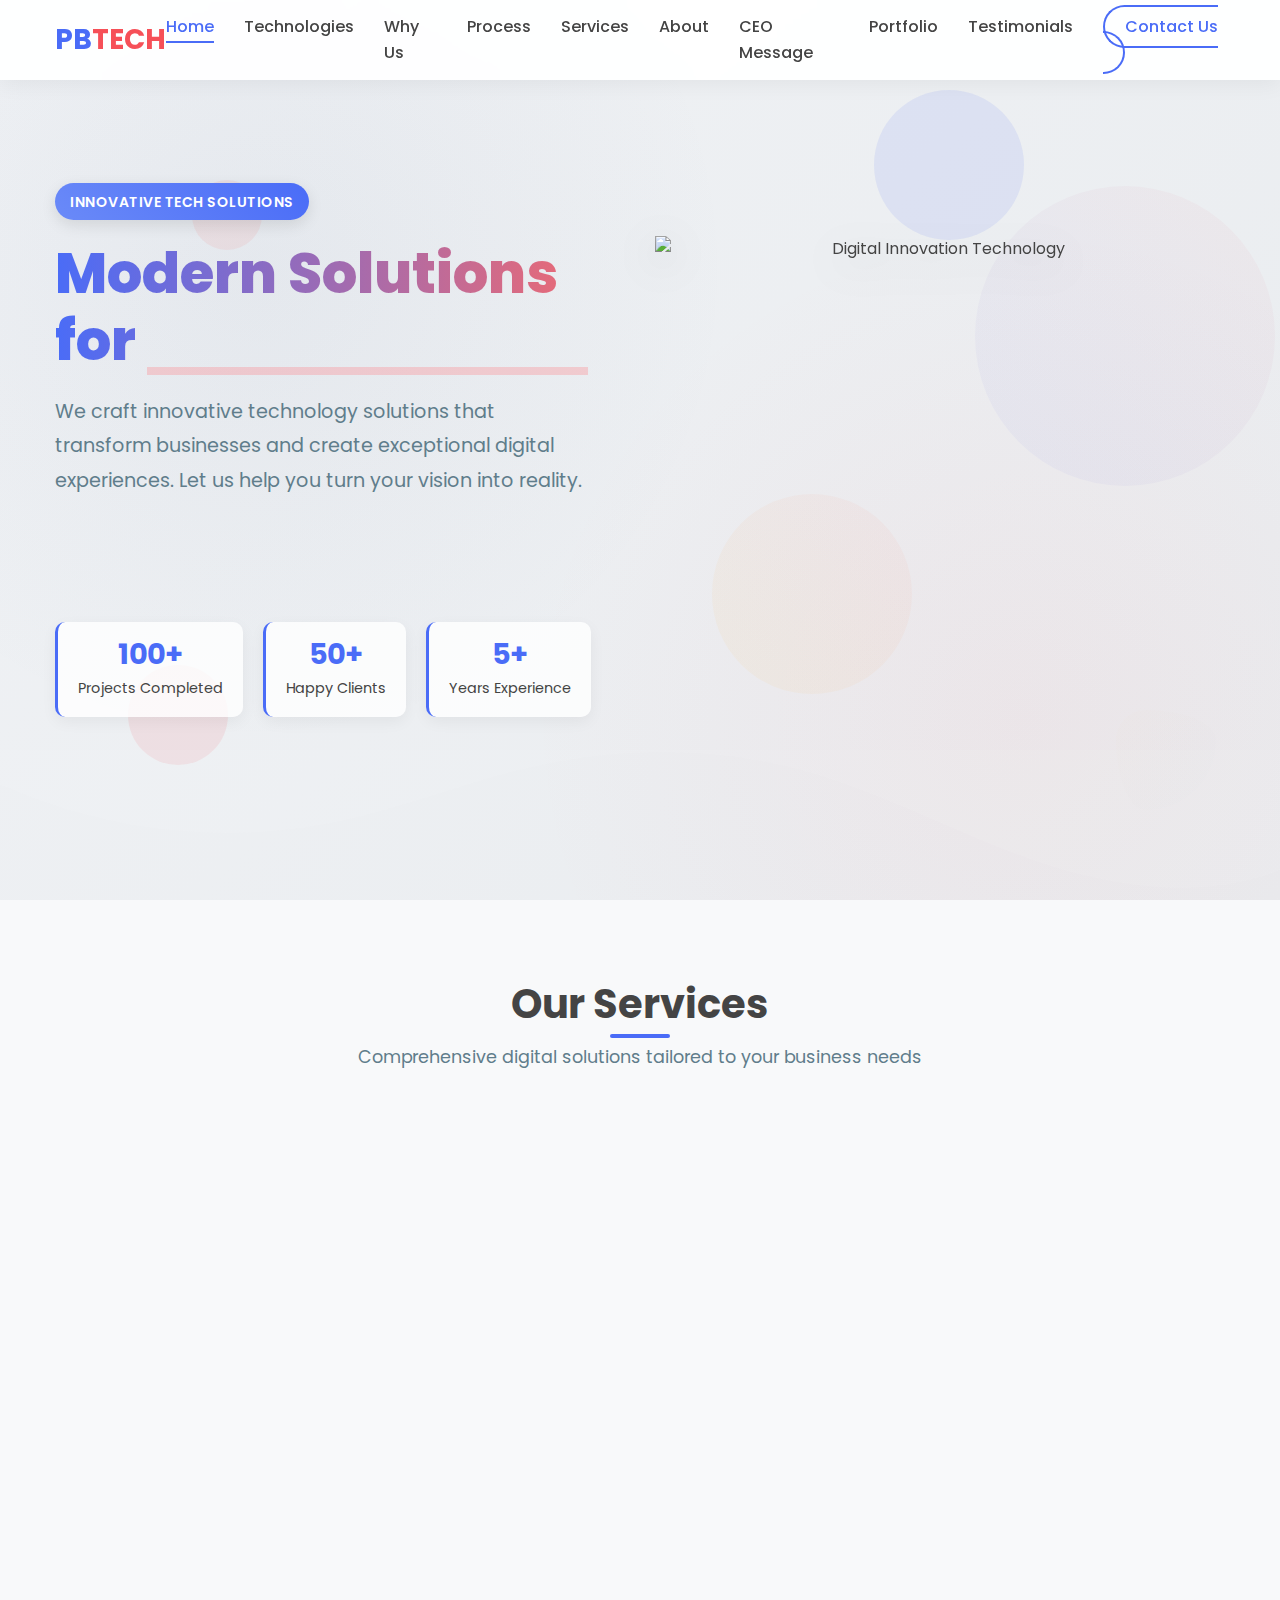
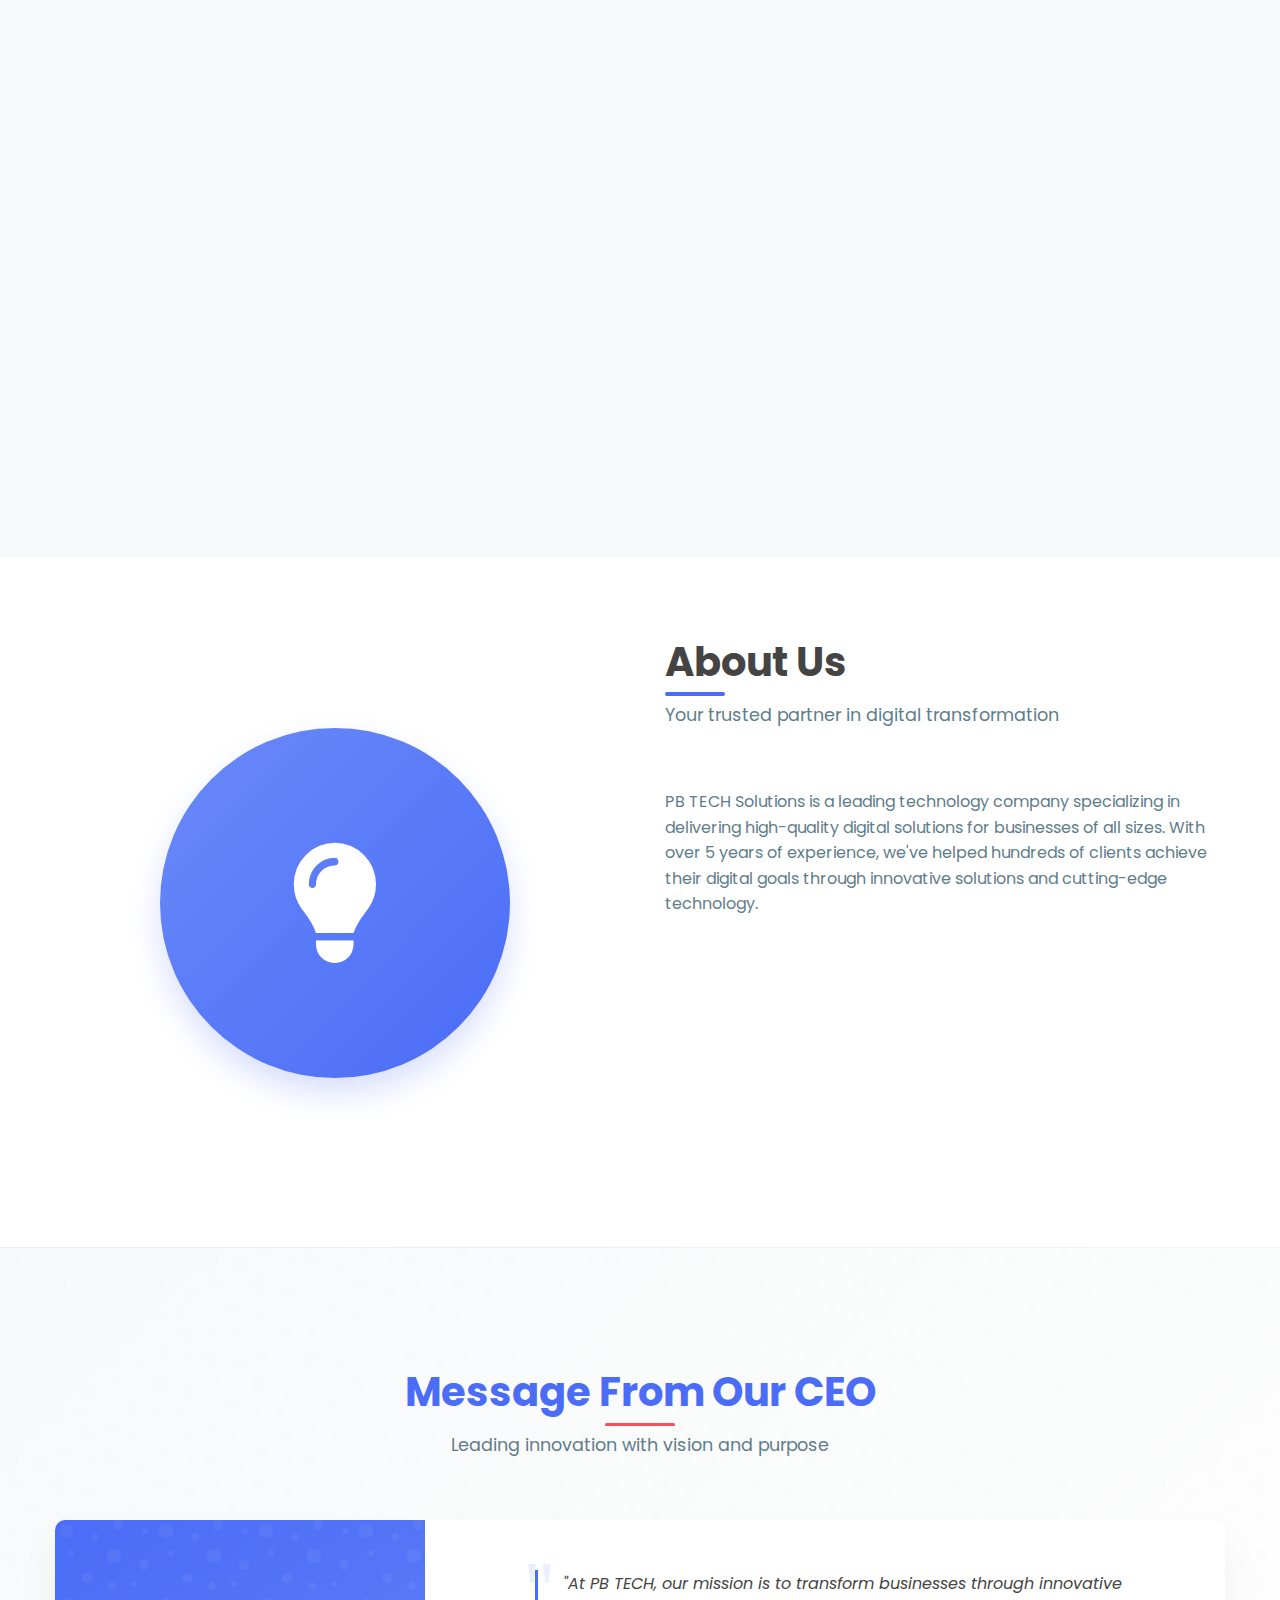
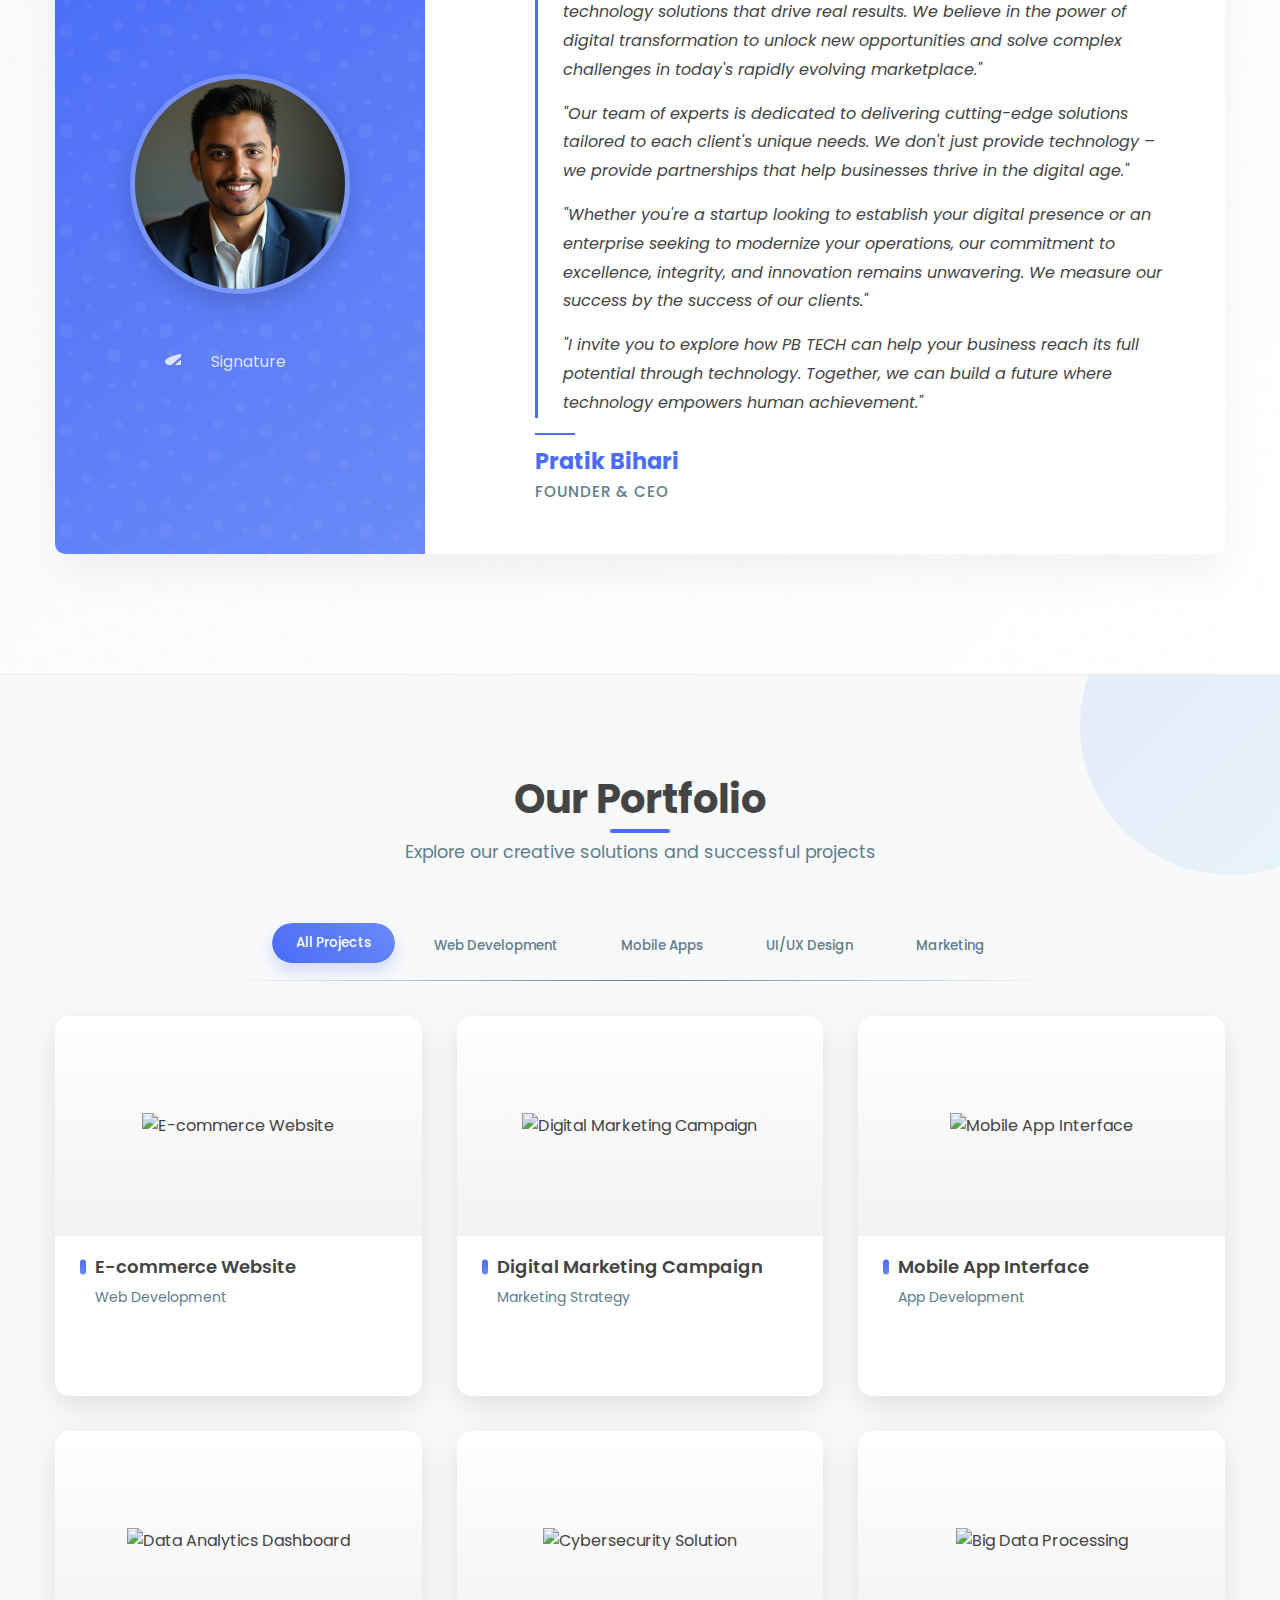
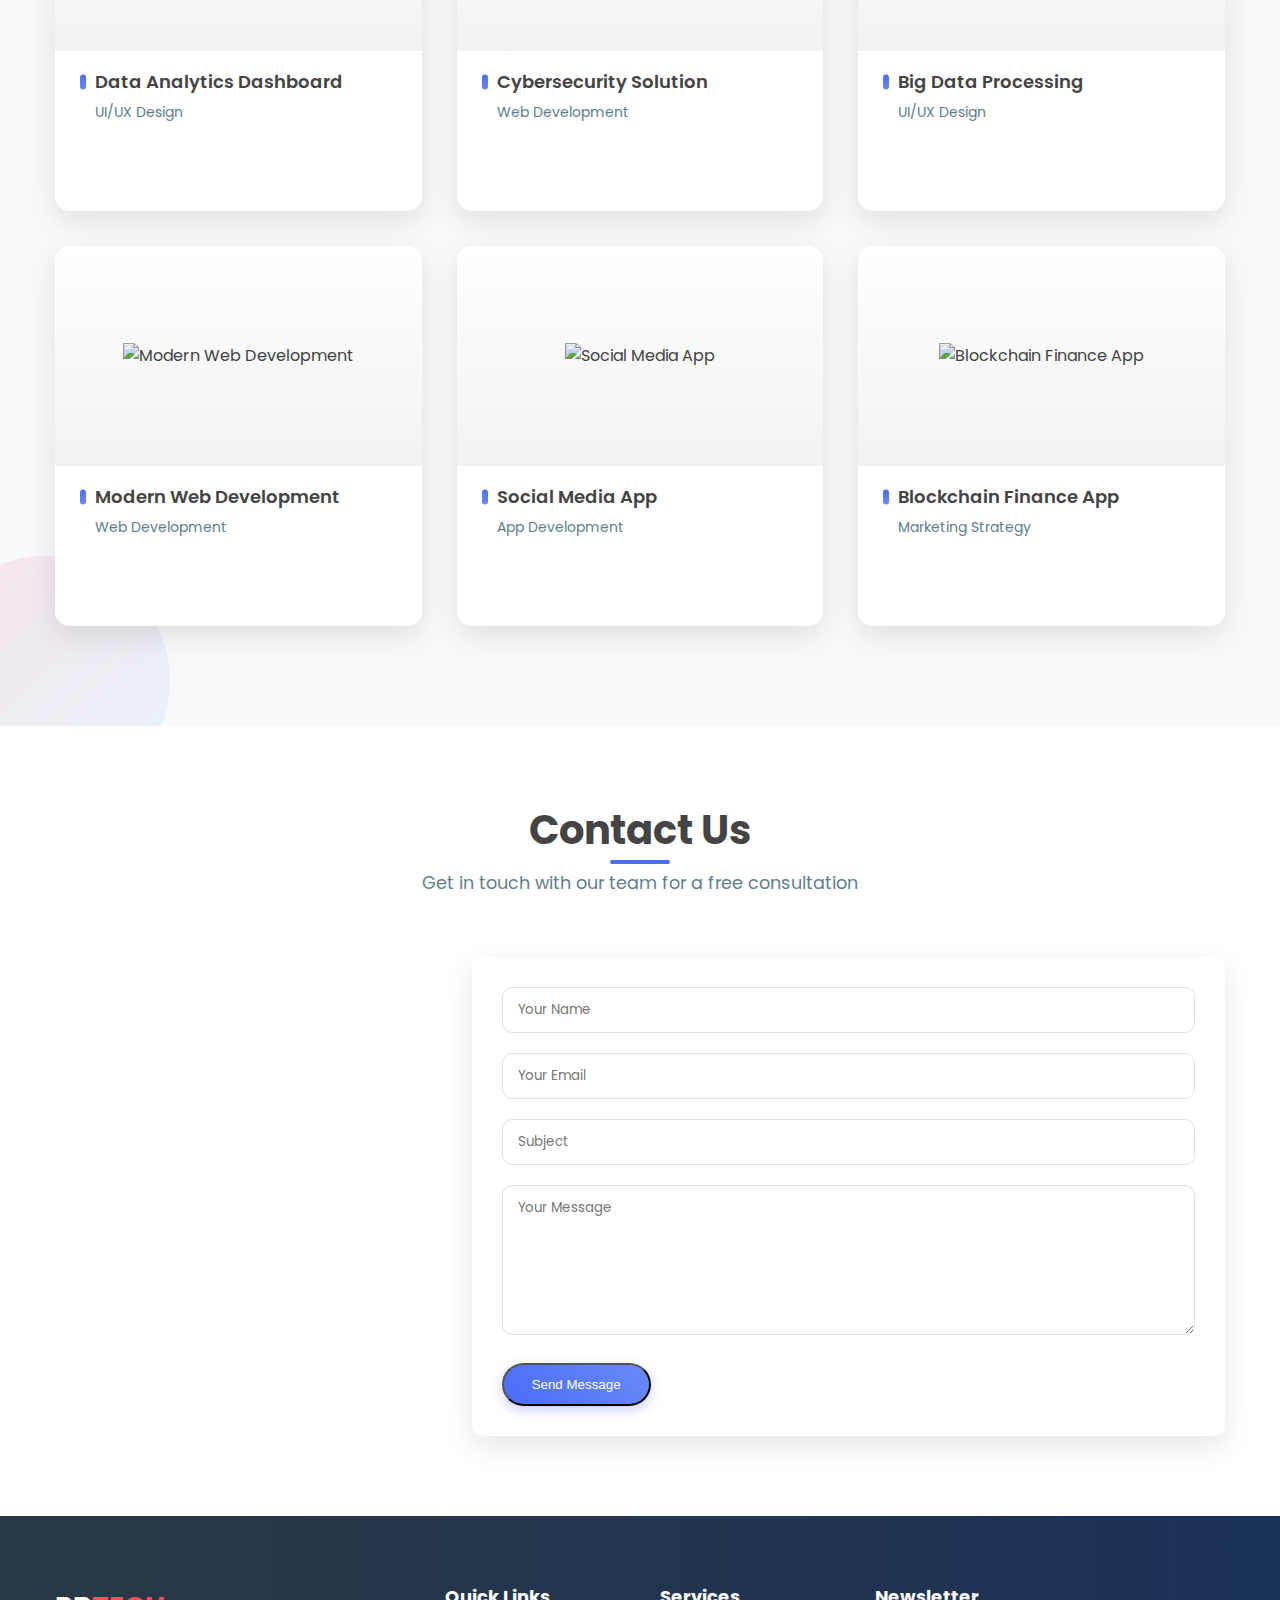
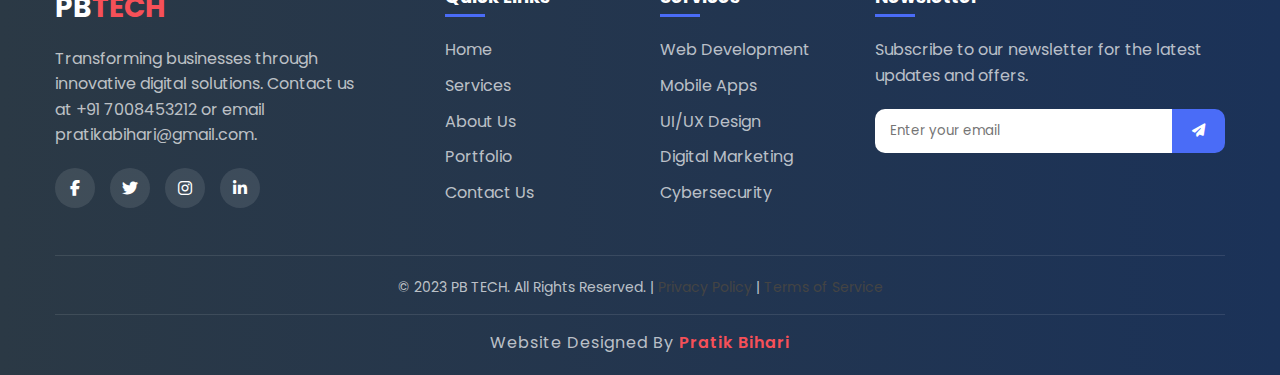
==== commit 1901527b: "Recreate enhanced home page with animated elements" ====
--- a/index.html
+++ b/index.html
@@ -15,10 +15,14 @@
                 <a href="#" class="logo">PB<span>TECH</span></a>
                 <ul class="nav-menu">
                     <li><a href="#home" class="active">Home</a></li>
+                    <li><a href="#tech-partners">Technologies</a></li>
+                    <li><a href="#features">Why Us</a></li>
+                    <li><a href="#process">Process</a></li>
                     <li><a href="#services">Services</a></li>
                     <li><a href="#about">About</a></li>
                     <li><a href="#ceo-message">CEO Message</a></li>
                     <li><a href="#portfolio">Portfolio</a></li>
+                    <li><a href="#testimonials">Testimonials</a></li>
                     <li><a href="#contact" class="nav-cta">Contact Us</a></li>
                 </ul>
                 <div class="hamburger">
@@ -31,22 +35,61 @@
     </header>
 
     <section id="home" class="hero">
+        <div class="digital-wave"></div>
         <div class="container">
             <div class="hero-content" data-aos="fade-right">
+                <div class="badge">
+                    <span>Innovative Tech Solutions</span>
+                </div>
                 <h1>Modern Solutions for <span>Digital Success</span></h1>
                 <p>We craft innovative technology solutions that transform businesses and create exceptional digital experiences. Let us help you turn your vision into reality.</p>
                 <div class="hero-cta">
                     <a href="#contact" class="btn-primary">Get Started</a>
                     <a href="#portfolio" class="btn-secondary">View Our Work</a>
                 </div>
+                <div class="hero-stats">
+                    <div class="stat-item">
+                        <h4>100+</h4>
+                        <p>Projects Completed</p>
+                    </div>
+                    <div class="stat-item">
+                        <h4>50+</h4>
+                        <p>Happy Clients</p>
+                    </div>
+                    <div class="stat-item">
+                        <h4>5+</h4>
+                        <p>Years Experience</p>
+                    </div>
+                </div>
             </div>
             <div class="hero-image" data-aos="fade-left">
+                <div class="image-patterns">
+                    <div class="pattern pattern-1"></div>
+                    <div class="pattern pattern-2"></div>
+                </div>
                 <img src="https://lukaszadam.com/assets/downloads/programming.svg" alt="Digital Innovation Technology" width="800" height="600" style="max-width: 100%; height: auto;">
             </div>
         </div>
+        
+        <div class="creative-elements">
+            <div class="tech-icon tech-icon-1">
+                <img src="https://cdn-icons-png.flaticon.com/512/3208/3208726.png" alt="Code Icon">
+            </div>
+            <div class="tech-icon tech-icon-2">
+                <img src="https://cdn-icons-png.flaticon.com/512/1055/1055687.png" alt="Web Development">
+            </div>
+            <div class="tech-icon tech-icon-3">
+                <img src="https://cdn-icons-png.flaticon.com/512/2721/2721304.png" alt="AI Icon">
+            </div>
+            <div class="tech-icon tech-icon-4">
+                <img src="https://cdn-icons-png.flaticon.com/512/1157/1157109.png" alt="Mobile App">
+            </div>
+        </div>
+        
         <div class="floating-element floating-element--1"></div>
         <div class="floating-element floating-element--2"></div>
         <div class="floating-element floating-element--3"></div>
+        <div class="floating-element floating-element--4"></div>
     </section>
 
     <section id="services" class="services">
--- a/style.css
+++ b/style.css
@@ -1,12 +1,12 @@
 /* ===== VARIABLES ===== */
 :root {
-    --primary-color: #2c4b7c;
-    --primary-light: #4878cc;
-    --primary-dark: #1b3258;
-    --secondary-color: #00a8e8;
+    --primary-color: #4a6cf7;
+    --primary-color-dark: #3151e4;
+    --primary-color-light: #6a8af8;
+    --secondary-color: #f86a6a;
     --accent-color: #f65058;
     --accent-light: #ff7b81;
-    --text-color: #2b3945;
+    --text-color: #444;
     --text-light: #607d8b;
     --bg-color: #ffffff;
     --bg-light: #f8f9fa;
@@ -17,9 +17,14 @@
     --transition: all 0.3s ease;
     --border-radius: 10px;
     --container-width: 1200px;
-    --gradient-primary: linear-gradient(135deg, var(--primary-color) 0%, var(--secondary-color) 100%);
-    --gradient-accent: linear-gradient(135deg, var(--secondary-color) 0%, var(--accent-color) 100%);
-    --gradient-light: linear-gradient(135deg, rgba(44, 75, 124, 0.1) 0%, rgba(0, 168, 232, 0.1) 100%);
+    --gradient-primary: linear-gradient(45deg, var(--primary-color), var(--primary-color-light));
+    --gradient-accent: linear-gradient(45deg, var(--secondary-color), #ff8f8f);
+    --gradient-light: linear-gradient(45deg, var(--light-color), #ffffff);
+    
+    /* RGB versions for transparency */
+    --primary-rgb: 74, 108, 247;
+    --secondary-rgb: 248, 106, 106;
+    --accent-rgb: 255, 180, 0;
 }
 
 /* ===== RESET & BASE STYLES ===== */
@@ -84,7 +89,7 @@
 }
 
 .btn-primary:hover {
-    background: var(--primary-dark);
+    background: var(--primary-color-dark);
     transform: translateY(-3px);
     box-shadow: 0 6px 15px rgba(67, 97, 238, 0.4);
 }
@@ -222,11 +227,25 @@
     z-index: 0;
 }
 
+.digital-wave {
+    position: absolute;
+    bottom: 0;
+    left: 0;
+    width: 100%;
+    height: 150px;
+    background: url('data:image/svg+xml;utf8,<svg viewBox="0 0 1200 120" xmlns="http://www.w3.org/2000/svg" preserveAspectRatio="none"><path d="M321.39,56.44c58-10.79,114.16-30.13,172-41.86,82.39-16.72,168.19-17.73,250.45-.39C823.78,31,906.67,72,985.66,92.83c70.05,18.48,146.53,26.09,214.34,3V0H0V27.35A600.21,600.21,0,0,0,321.39,56.44Z" fill="rgba(255, 255, 255, 0.1)"></path></svg>');
+    background-size: cover;
+    background-position: center;
+    z-index: 1;
+    opacity: 0.7;
+    animation: wave 15s linear infinite;
+}
+
 .hero .container {
     display: flex;
     align-items: center;
     position: relative;
-    z-index: 1;
+    z-index: 2;
     flex-wrap: wrap;
 }
 
@@ -235,6 +254,25 @@
     padding-right: 30px;
     animation: fadeInLeft 1s ease-out forwards;
     min-width: 300px;
+}
+
+.badge {
+    display: inline-block;
+    background: linear-gradient(45deg, var(--primary-color-light), var(--primary-color));
+    padding: 6px 15px;
+    border-radius: 30px;
+    margin-bottom: 20px;
+    transform: translateY(0);
+    animation: float 4s ease-in-out infinite;
+    box-shadow: 0 5px 15px rgba(0,0,0,0.1);
+}
+
+.badge span {
+    color: white;
+    font-weight: 600;
+    font-size: 14px;
+    letter-spacing: 0.5px;
+    text-transform: uppercase;
 }
 
 .hero-content h1 {
@@ -284,11 +322,10 @@
 
 .hero-image {
     flex: 1;
-    display: flex;
-    justify-content: center;
-    align-items: center;
-    position: relative;
-    z-index: 1;
+    text-align: center;
+    position: relative;
+    animation: fadeInRight 1s ease-out forwards;
+    min-width: 300px;
 }
 
 .hero-image img {
@@ -532,7 +569,7 @@
 }
 
 .service-link:hover {
-    color: var(--primary-dark);
+    color: var(--primary-color-dark);
     transform: translateX(5px);
 }
 
@@ -553,7 +590,7 @@
     width: 350px;
     height: 350px;
     border-radius: 50%;
-    background: linear-gradient(135deg, var(--primary-light) 0%, var(--primary-color) 100%);
+    background: linear-gradient(135deg, var(--primary-color-light) 0%, var(--primary-color) 100%);
     display: flex;
     align-items: center;
     justify-content: center;
@@ -816,7 +853,7 @@
     transform: translateY(-50%);
     width: 6px;
     height: 70%;
-    background: linear-gradient(to bottom, var(--primary-color), var(--primary-light));
+    background: linear-gradient(to bottom, var(--primary-color), var(--primary-color-light));
     border-radius: 3px;
 }
 
@@ -832,7 +869,7 @@
     right: 20px;
     width: 45px;
     height: 45px;
-    background: linear-gradient(135deg, var(--primary-color), var(--primary-light));
+    background: linear-gradient(135deg, var(--primary-color), var(--primary-color-light));
     color: white;
     border-radius: 50%;
     display: flex;
@@ -859,7 +896,7 @@
     bottom: 0;
     left: 0;
     width: 100%;
-    background: linear-gradient(135deg, var(--primary-color), var(--primary-light));
+    background: linear-gradient(135deg, var(--primary-color), var(--primary-color-light));
     padding: 20px 25px;
     color: white;
     transform: translateY(100%);
@@ -1076,7 +1113,7 @@
 }
 
 .footer-newsletter button:hover {
-    background: var(--primary-dark);
+    background: var(--primary-color-dark);
 }
 
 .footer-bottom {
@@ -1297,7 +1334,7 @@
 .ceo-image {
     position: relative;
     text-align: center;
-    background: linear-gradient(145deg, var(--primary-gradient-from), var(--primary-gradient-to));
+    background: linear-gradient(145deg, var(--primary-color), var(--primary-color-light));
     padding: 60px 30px;
     height: 100%;
     display: flex;
@@ -1440,4 +1477,152 @@
         width: 180px;
         height: 180px;
     }
+}
+
+.hero-stats {
+    display: flex;
+    margin-top: 30px;
+    gap: 20px;
+    flex-wrap: wrap;
+}
+
+.stat-item {
+    background: rgba(255, 255, 255, 0.8);
+    padding: 15px 20px;
+    border-radius: 10px;
+    box-shadow: 0 5px 15px rgba(0, 0, 0, 0.05);
+    text-align: center;
+    min-width: 120px;
+    border-left: 3px solid var(--primary-color);
+    transition: transform 0.3s ease, box-shadow 0.3s ease;
+}
+
+.stat-item:hover {
+    transform: translateY(-5px);
+    box-shadow: 0 8px 20px rgba(0, 0, 0, 0.1);
+}
+
+.stat-item h4 {
+    font-size: 1.8rem;
+    color: var(--primary-color);
+    margin-bottom: 5px;
+    font-weight: 700;
+}
+
+.stat-item p {
+    font-size: 0.9rem;
+    color: var(--text-color);
+    margin: 0;
+}
+
+.image-patterns {
+    position: absolute;
+    width: 100%;
+    height: 100%;
+    top: 0;
+    left: 0;
+    z-index: -1;
+}
+
+.pattern {
+    position: absolute;
+    border-radius: 50%;
+    opacity: 0.5;
+}
+
+.pattern-1 {
+    width: 300px;
+    height: 300px;
+    background: linear-gradient(45deg, rgba(var(--primary-rgb), 0.1), rgba(var(--secondary-rgb), 0.1));
+    top: -50px;
+    right: -50px;
+    animation: float-slow 8s ease-in-out infinite;
+}
+
+.pattern-2 {
+    width: 200px;
+    height: 200px;
+    background: linear-gradient(45deg, rgba(var(--accent-rgb), 0.1), rgba(var(--secondary-rgb), 0.1));
+    bottom: -30px;
+    left: 10%;
+    animation: float-slow 6s ease-in-out infinite reverse;
+}
+
+.creative-elements {
+    position: absolute;
+    width: 100%;
+    height: 100%;
+    top: 0;
+    left: 0;
+    z-index: 1;
+    pointer-events: none;
+}
+
+.tech-icon {
+    position: absolute;
+    width: 50px;
+    height: 50px;
+    background: white;
+    border-radius: 50%;
+    display: flex;
+    align-items: center;
+    justify-content: center;
+    box-shadow: 0 5px 15px rgba(0, 0, 0, 0.1);
+    opacity: 0;
+    animation: fadeIn 0.5s ease forwards;
+    animation-delay: var(--delay);
+}
+
+.tech-icon img {
+    width: 30px;
+    height: 30px;
+    object-fit: contain;
+}
+
+.tech-icon-1 {
+    top: 20%;
+    left: 15%;
+    --delay: 0.5s;
+    animation: float 6s ease-in-out infinite;
+}
+
+.tech-icon-2 {
+    top: 30%;
+    right: 10%;
+    --delay: 0.8s;
+    animation: float 7s ease-in-out infinite;
+}
+
+.tech-icon-3 {
+    bottom: 25%;
+    left: 10%;
+    --delay: 1.1s;
+    animation: float 5s ease-in-out infinite;
+}
+
+.tech-icon-4 {
+    bottom: 30%;
+    right: 15%;
+    --delay: 1.4s;
+    animation: float 8s ease-in-out infinite;
+}
+
+.floating-element--4 {
+    position: absolute;
+    width: 100px;
+    height: 100px;
+    background: linear-gradient(135deg, rgba(var(--accent-rgb), 0.1), rgba(var(--primary-rgb), 0.1));
+    border-radius: 30% 70% 70% 30% / 30% 30% 70% 70%;
+    bottom: 10%;
+    right: 5%;
+    animation: float-slow 10s ease-in-out infinite alternate;
+}
+
+@keyframes wave {
+    0% {
+        background-position-x: 0;
+    }
+    100% {
+        background-position-x: 1200px;
+    }
 } 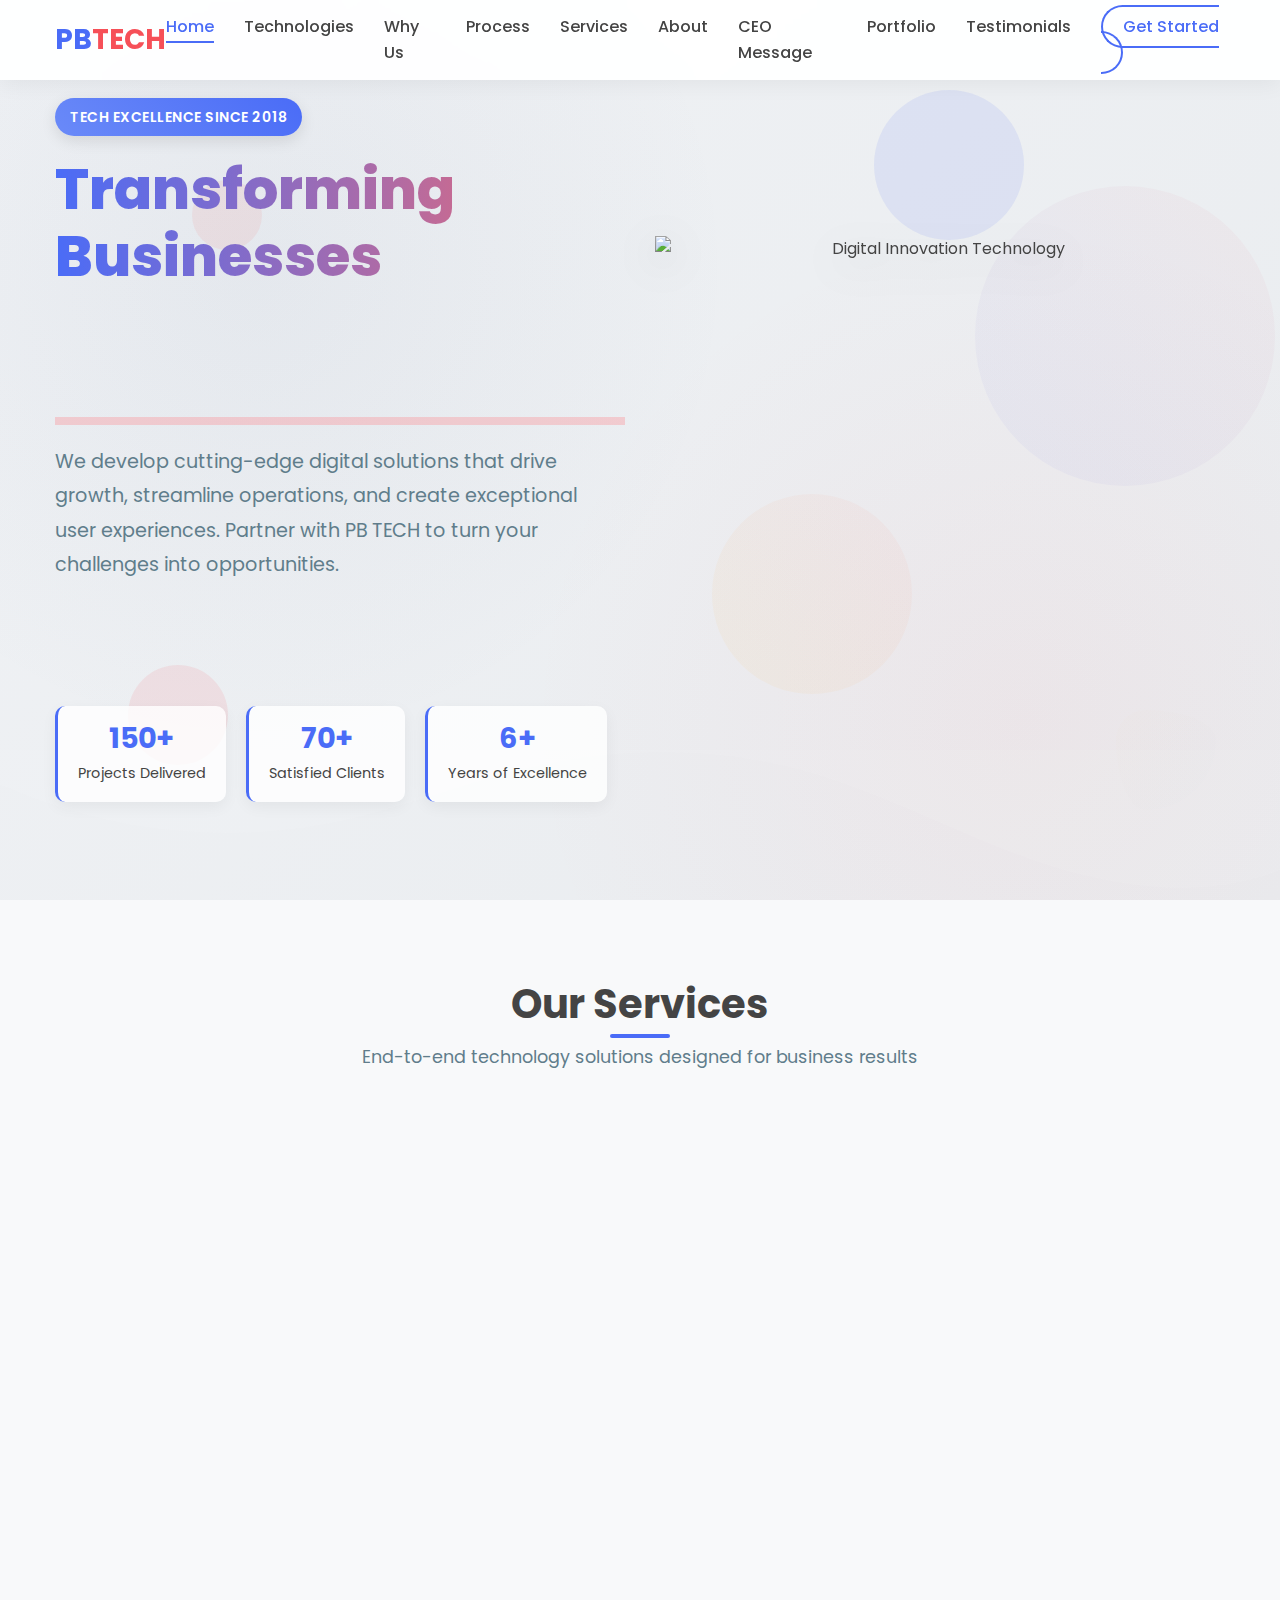
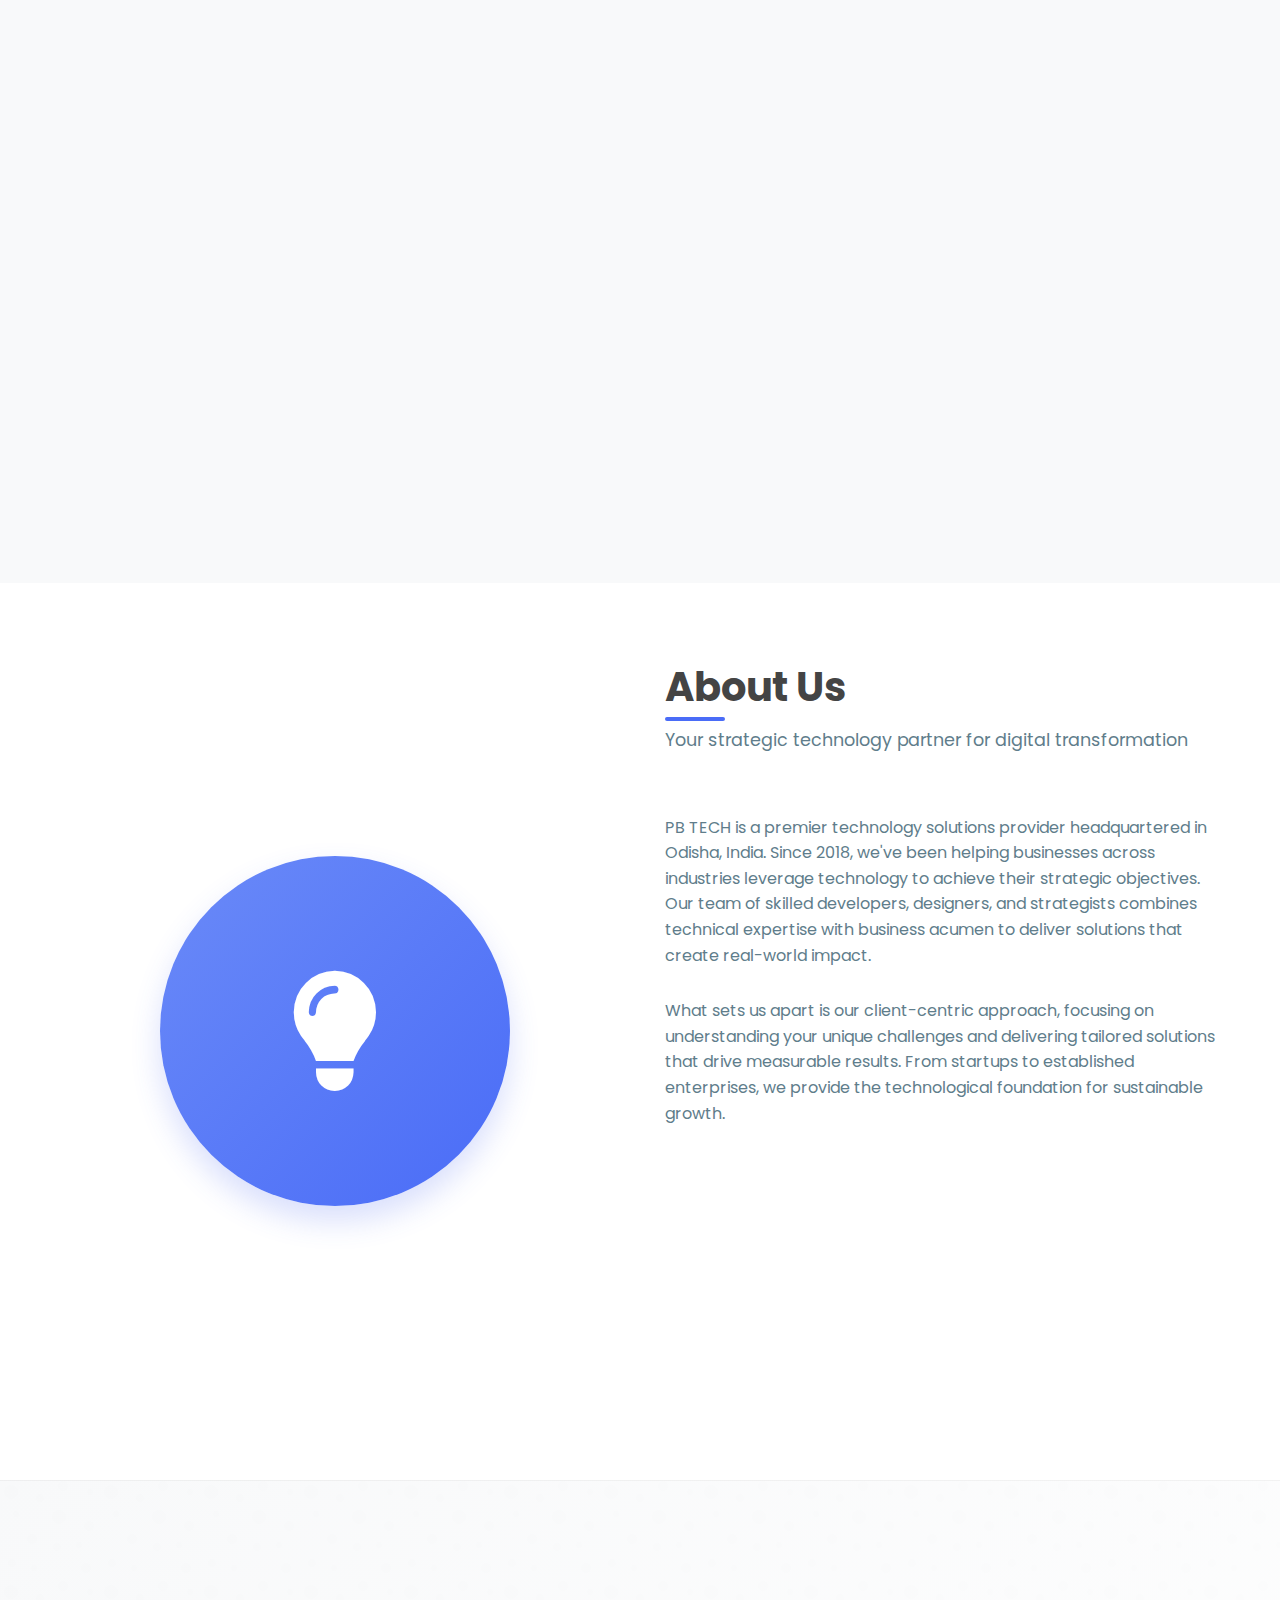
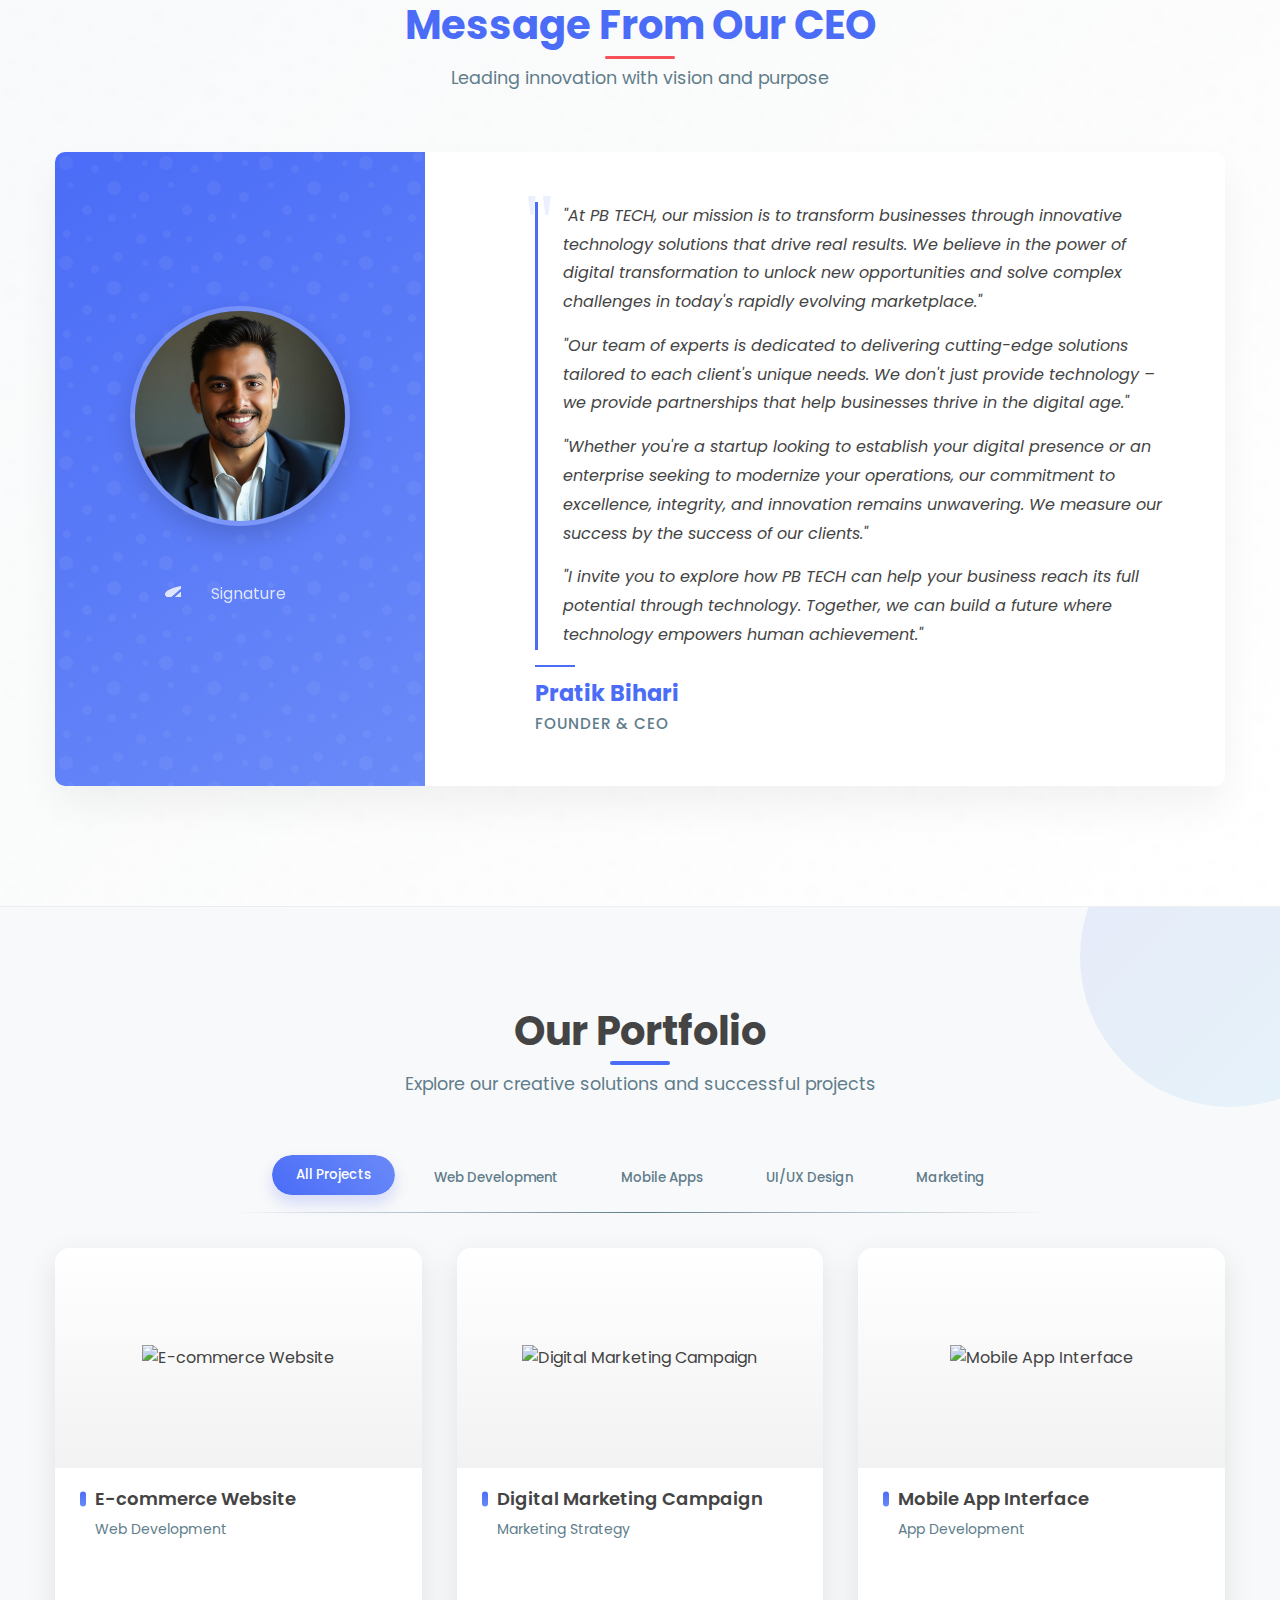
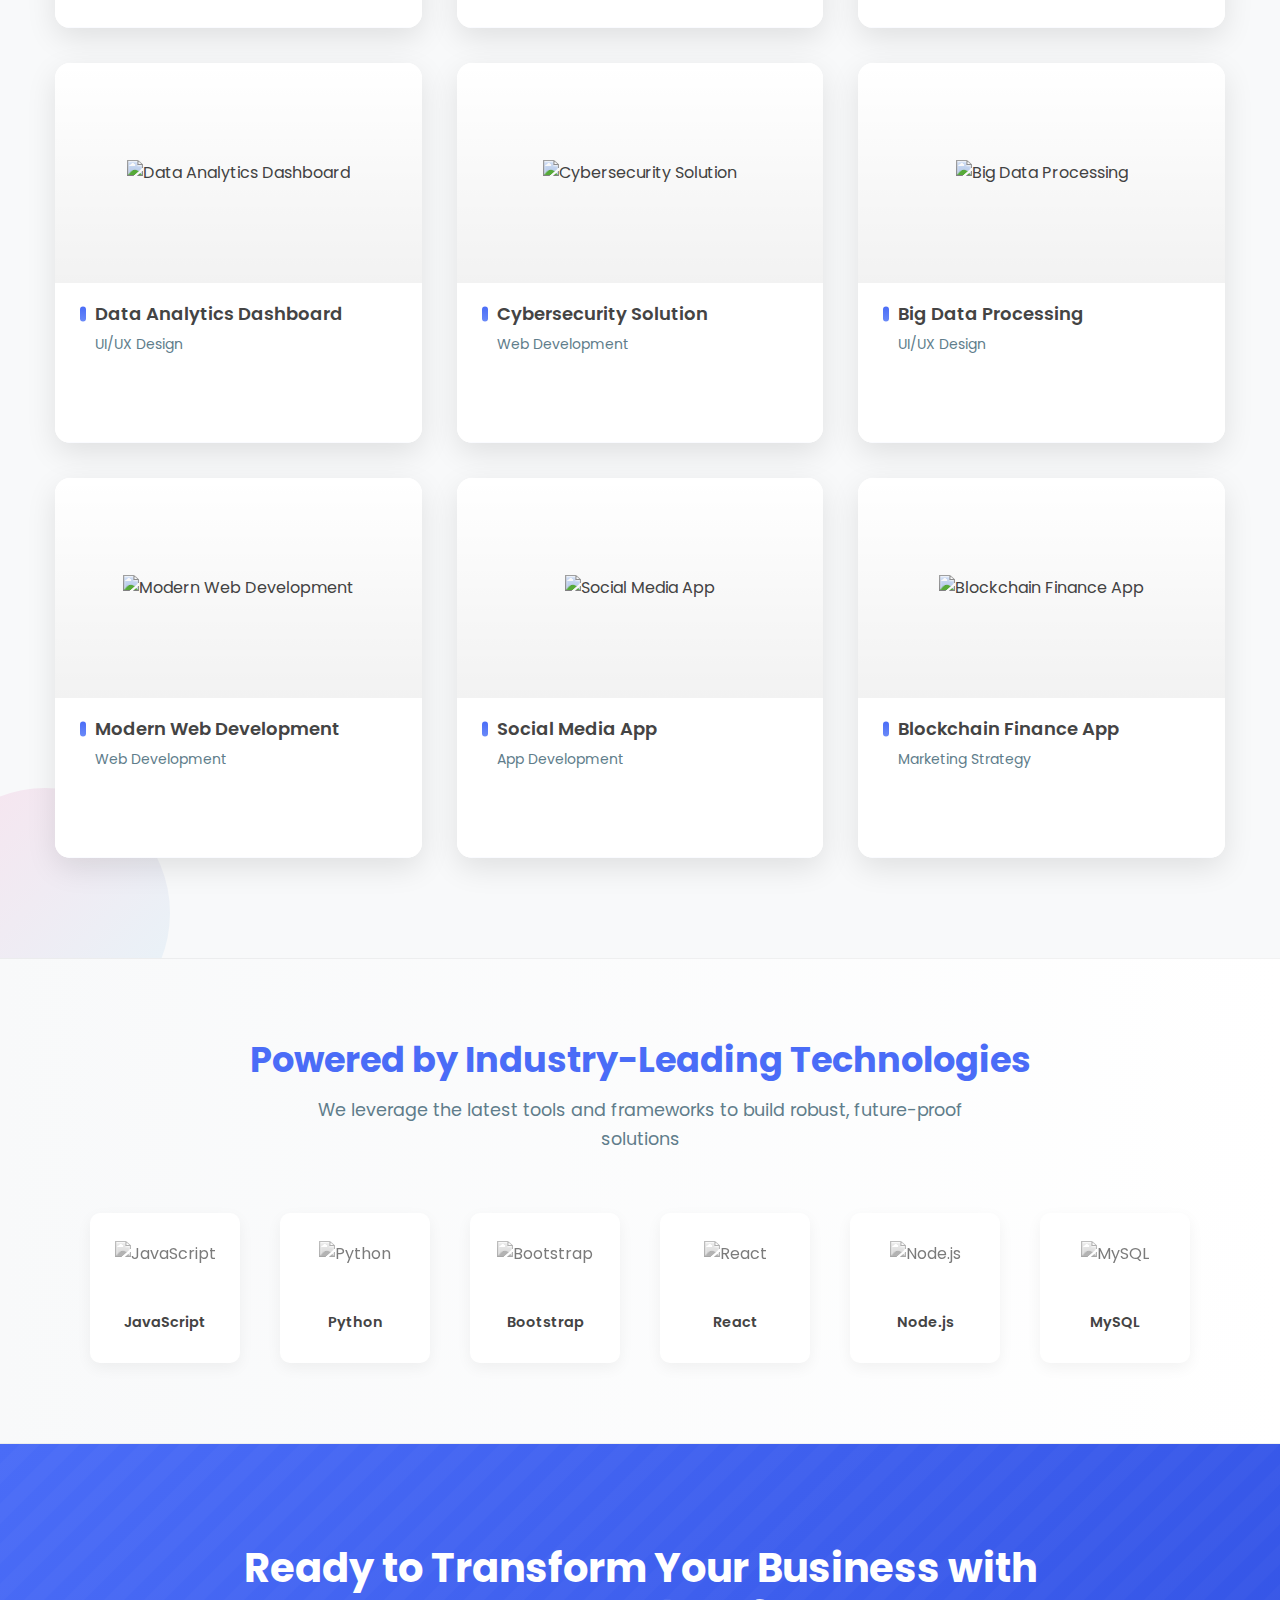
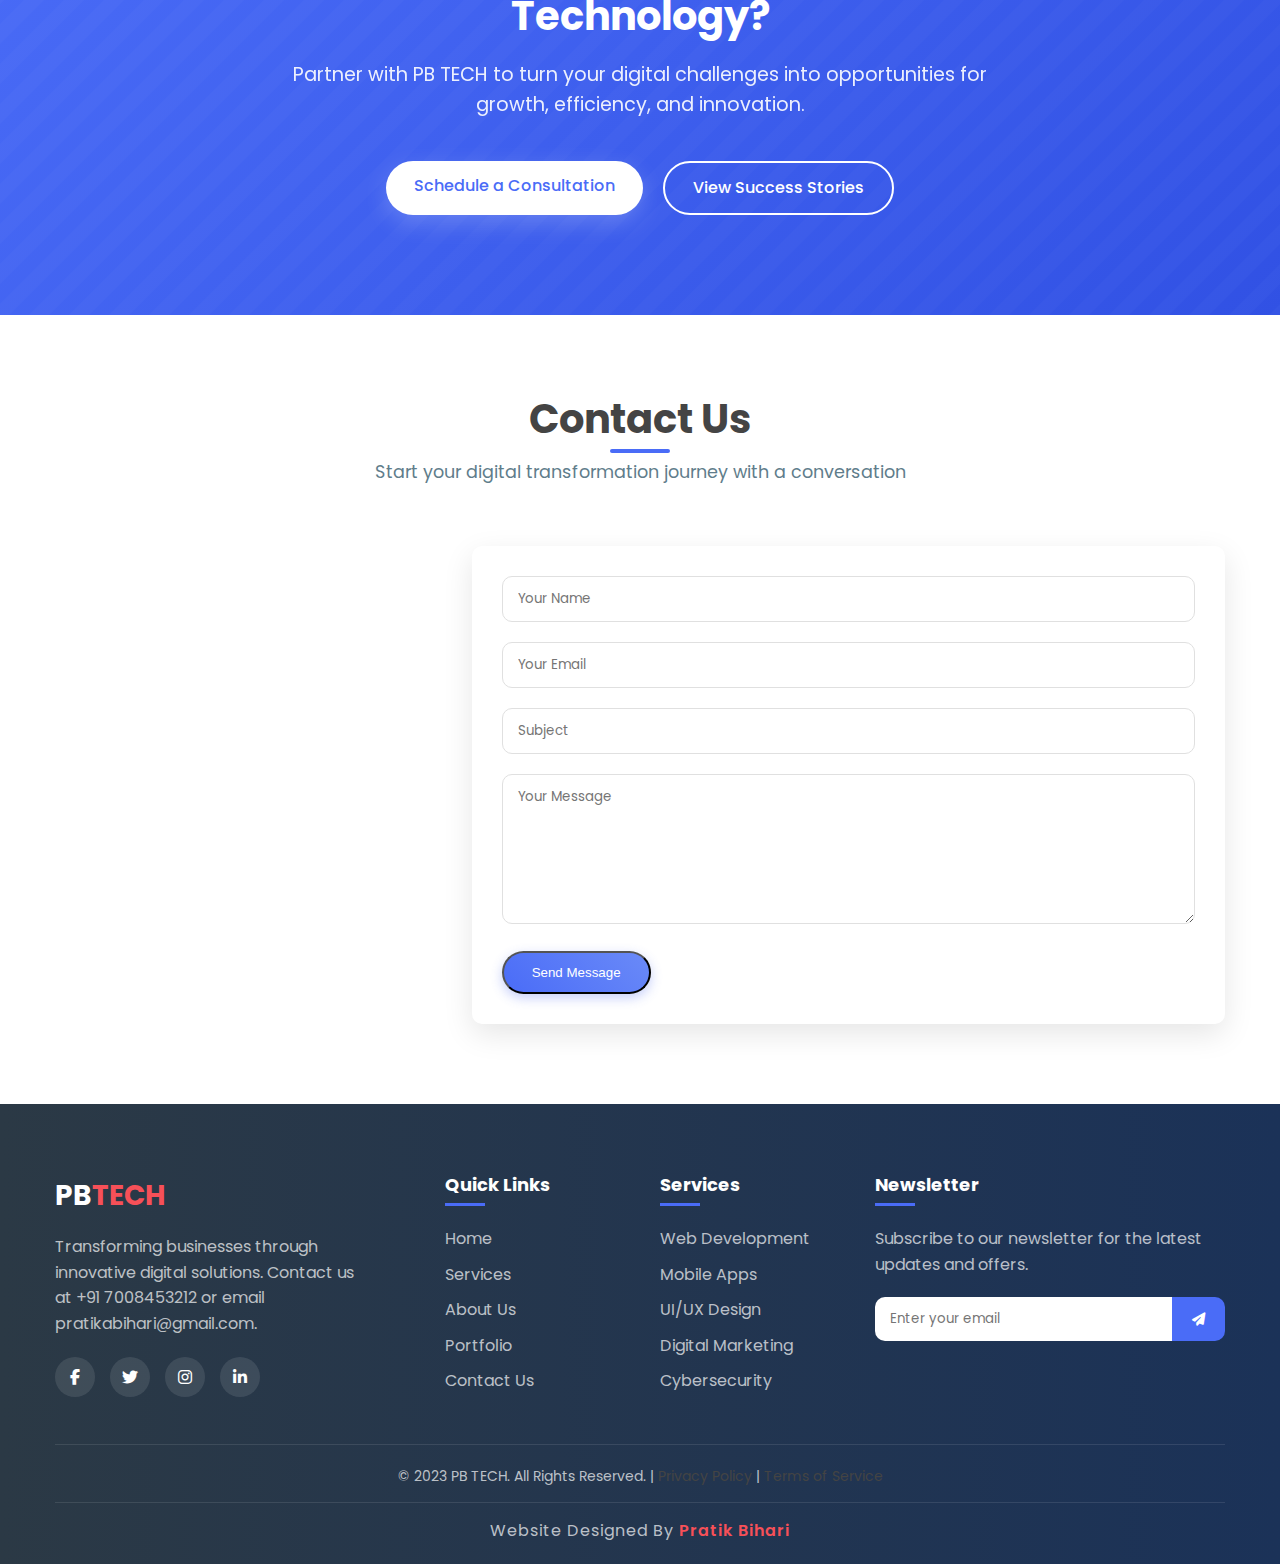
==== commit 810efdb8: "Update home page text with more meaningful and business-focused content" ====
--- a/index.html
+++ b/index.html
@@ -23,7 +23,7 @@
                     <li><a href="#ceo-message">CEO Message</a></li>
                     <li><a href="#portfolio">Portfolio</a></li>
                     <li><a href="#testimonials">Testimonials</a></li>
-                    <li><a href="#contact" class="nav-cta">Contact Us</a></li>
+                    <li><a href="#cta" class="nav-cta">Get Started</a></li>
                 </ul>
                 <div class="hamburger">
                     <span class="bar"></span>
@@ -39,26 +39,26 @@
         <div class="container">
             <div class="hero-content" data-aos="fade-right">
                 <div class="badge">
-                    <span>Innovative Tech Solutions</span>
-                </div>
-                <h1>Modern Solutions for <span>Digital Success</span></h1>
-                <p>We craft innovative technology solutions that transform businesses and create exceptional digital experiences. Let us help you turn your vision into reality.</p>
+                    <span>Tech Excellence Since 2018</span>
+                </div>
+                <h1>Transforming Businesses <span>Through Technology</span></h1>
+                <p>We develop cutting-edge digital solutions that drive growth, streamline operations, and create exceptional user experiences. Partner with PB TECH to turn your challenges into opportunities.</p>
                 <div class="hero-cta">
-                    <a href="#contact" class="btn-primary">Get Started</a>
-                    <a href="#portfolio" class="btn-secondary">View Our Work</a>
+                    <a href="#contact" class="btn-primary">Start Your Project</a>
+                    <a href="#portfolio" class="btn-secondary">Explore Our Work</a>
                 </div>
                 <div class="hero-stats">
                     <div class="stat-item">
-                        <h4>100+</h4>
-                        <p>Projects Completed</p>
+                        <h4>150+</h4>
+                        <p>Projects Delivered</p>
                     </div>
                     <div class="stat-item">
-                        <h4>50+</h4>
-                        <p>Happy Clients</p>
+                        <h4>70+</h4>
+                        <p>Satisfied Clients</p>
                     </div>
                     <div class="stat-item">
-                        <h4>5+</h4>
-                        <p>Years Experience</p>
+                        <h4>6+</h4>
+                        <p>Years of Excellence</p>
                     </div>
                 </div>
             </div>
@@ -96,7 +96,7 @@
         <div class="container">
             <div class="section-header">
                 <h2>Our Services</h2>
-                <p>Comprehensive digital solutions tailored to your business needs</p>
+                <p>End-to-end technology solutions designed for business results</p>
             </div>
             <div class="services-grid">
                 <div class="service-card">
@@ -104,12 +104,12 @@
                         <i class="fas fa-laptop-code"></i>
                     </div>
                     <h3>Web Development</h3>
-                    <p>Custom, responsive websites that engage your audience and drive results.</p>
+                    <p>Custom web solutions that drive conversions, improve user engagement, and scale with your business.</p>
                     <ul class="service-list">
-                        <li>Responsive Design</li>
-                        <li>E-commerce Solutions</li>
-                        <li>CMS Integration</li>
-                        <li>SEO Optimization</li>
+                        <li>Responsive Business Websites</li>
+                        <li>E-commerce Platforms</li>
+                        <li>Web Applications</li>
+                        <li>Performance Optimization</li>
                     </ul>
                     <a href="#contact" class="service-link">Learn More</a>
                 </div>
@@ -118,12 +118,12 @@
                         <i class="fas fa-mobile-alt"></i>
                     </div>
                     <h3>Mobile App Development</h3>
-                    <p>Native and cross-platform applications for iOS and Android.</p>
+                    <p>Feature-rich mobile applications that enhance customer engagement and provide seamless user experiences.</p>
                     <ul class="service-list">
-                        <li>iOS Development</li>
-                        <li>Android Development</li>
-                        <li>Cross-platform Apps</li>
-                        <li>App Maintenance</li>
+                        <li>iOS & Android Development</li>
+                        <li>Cross-platform Solutions</li>
+                        <li>App Modernization</li>
+                        <li>Ongoing Maintenance</li>
                     </ul>
                     <a href="#contact" class="service-link">Learn More</a>
                 </div>
@@ -198,41 +198,44 @@
                 <div class="about-text">
                     <div class="section-header">
                         <h2>About Us</h2>
-                        <p>Your trusted partner in digital transformation</p>
+                        <p>Your strategic technology partner for digital transformation</p>
                     </div>
                     <p class="about-description">
-                        PB TECH Solutions is a leading technology company specializing in delivering high-quality digital solutions for businesses of all sizes. With over 5 years of experience, we've helped hundreds of clients achieve their digital goals through innovative solutions and cutting-edge technology.
+                        PB TECH is a premier technology solutions provider headquartered in Odisha, India. Since 2018, we've been helping businesses across industries leverage technology to achieve their strategic objectives. Our team of skilled developers, designers, and strategists combines technical expertise with business acumen to deliver solutions that create real-world impact.
+                    </p>
+                    <p class="about-description">
+                        What sets us apart is our client-centric approach, focusing on understanding your unique challenges and delivering tailored solutions that drive measurable results. From startups to established enterprises, we provide the technological foundation for sustainable growth.
                     </p>
                     <div class="about-stats">
                         <div class="stat">
-                            <span>100+</span>
-                            <p>Projects Completed</p>
+                            <span>150+</span>
+                            <p>Projects Delivered</p>
                         </div>
                         <div class="stat">
-                            <span>50+</span>
-                            <p>Happy Clients</p>
+                            <span>70+</span>
+                            <p>Satisfied Clients</p>
                         </div>
                         <div class="stat">
-                            <span>5+</span>
-                            <p>Years Experience</p>
+                            <span>6+</span>
+                            <p>Years of Excellence</p>
                         </div>
                     </div>
                     <div class="about-features">
                         <div class="feature">
                             <i class="fas fa-check-circle"></i>
-                            <p>Expert Team of Professionals</p>
+                            <p>Industry-Leading Expertise</p>
                         </div>
                         <div class="feature">
                             <i class="fas fa-check-circle"></i>
-                            <p>24/7 Customer Support</p>
+                            <p>Dedicated Support Team</p>
                         </div>
                         <div class="feature">
                             <i class="fas fa-check-circle"></i>
-                            <p>Cutting-edge Technologies</p>
+                            <p>Cutting-Edge Technologies</p>
                         </div>
                         <div class="feature">
                             <i class="fas fa-check-circle"></i>
-                            <p>Client-focused Approach</p>
+                            <p>Results-Driven Approach</p>
                         </div>
                     </div>
                 </div>
@@ -429,11 +432,59 @@
         </div>
     </section>
 
+    <section class="tech-partners" id="tech-partners">
+        <div class="container">
+            <div class="partners-heading">
+                <h3>Powered by Industry-Leading Technologies</h3>
+                <p>We leverage the latest tools and frameworks to build robust, future-proof solutions</p>
+            </div>
+            <div class="partner-logos">
+                <div class="partner-logo">
+                    <img src="https://cdn-icons-png.flaticon.com/512/5968/5968292.png" alt="JavaScript">
+                    <span>JavaScript</span>
+                </div>
+                <div class="partner-logo">
+                    <img src="https://cdn-icons-png.flaticon.com/512/5968/5968350.png" alt="Python">
+                    <span>Python</span>
+                </div>
+                <div class="partner-logo">
+                    <img src="https://cdn-icons-png.flaticon.com/512/5968/5968672.png" alt="Bootstrap">
+                    <span>Bootstrap</span>
+                </div>
+                <div class="partner-logo">
+                    <img src="https://cdn-icons-png.flaticon.com/512/5968/5968705.png" alt="React">
+                    <span>React</span>
+                </div>
+                <div class="partner-logo">
+                    <img src="https://cdn-icons-png.flaticon.com/512/5968/5968322.png" alt="Node.js">
+                    <span>Node.js</span>
+                </div>
+                <div class="partner-logo">
+                    <img src="https://cdn-icons-png.flaticon.com/512/1199/1199128.png" alt="MySQL">
+                    <span>MySQL</span>
+                </div>
+            </div>
+        </div>
+    </section>
+
+    <section class="cta-section" id="cta">
+        <div class="container">
+            <div class="cta-content">
+                <h2>Ready to Transform Your Business with Technology?</h2>
+                <p>Partner with PB TECH to turn your digital challenges into opportunities for growth, efficiency, and innovation.</p>
+                <div class="cta-buttons">
+                    <a href="#contact" class="btn-primary">Schedule a Consultation</a>
+                    <a href="#portfolio" class="btn-secondary">View Success Stories</a>
+                </div>
+            </div>
+        </div>
+    </section>
+
     <section id="contact" class="contact">
         <div class="container">
             <div class="section-header">
                 <h2>Contact Us</h2>
-                <p>Get in touch with our team for a free consultation</p>
+                <p>Start your digital transformation journey with a conversation</p>
             </div>
             
             <div class="contact-wrapper">
--- a/style.css
+++ b/style.css
@@ -1625,4 +1625,194 @@
     100% {
         background-position-x: 1200px;
     }
+}
+
+/* Tech Partners Section */
+.tech-partners {
+    padding: 80px 0;
+    background: linear-gradient(to right, #f8f9fa, #ffffff);
+    border-top: 1px solid rgba(0, 0, 0, 0.05);
+    border-bottom: 1px solid rgba(0, 0, 0, 0.05);
+}
+
+.partners-heading {
+    text-align: center;
+    margin-bottom: 60px;
+}
+
+.partners-heading h3 {
+    font-size: 2.2rem;
+    margin-bottom: 15px;
+    color: var(--primary-color);
+    font-weight: 700;
+}
+
+.partners-heading p {
+    color: var(--text-light);
+    max-width: 700px;
+    margin: 0 auto;
+    font-size: 1.1rem;
+}
+
+.partner-logos {
+    display: flex;
+    justify-content: center;
+    flex-wrap: wrap;
+    gap: 40px;
+}
+
+.partner-logo {
+    display: flex;
+    flex-direction: column;
+    align-items: center;
+    gap: 10px;
+    padding: 20px;
+    border-radius: 10px;
+    background: white;
+    box-shadow: 0 5px 15px rgba(0, 0, 0, 0.05);
+    transition: transform 0.3s ease, box-shadow 0.3s ease;
+    width: 150px;
+    height: 150px;
+    justify-content: center;
+}
+
+.partner-logo:hover {
+    transform: translateY(-10px);
+    box-shadow: 0 10px 25px rgba(0, 0, 0, 0.1);
+}
+
+.partner-logo img {
+    height: 60px;
+    object-fit: contain;
+    filter: grayscale(100%);
+    opacity: 0.7;
+    transition: filter 0.3s ease, opacity 0.3s ease;
+}
+
+.partner-logo:hover img {
+    filter: grayscale(0%);
+    opacity: 1;
+}
+
+.partner-logo span {
+    font-weight: 600;
+    color: var(--text-color);
+    font-size: 0.9rem;
+}
+
+@media screen and (max-width: 991px) {
+    .partner-logos {
+        gap: 30px;
+    }
+    
+    .partner-logo {
+        width: 130px;
+        height: 130px;
+    }
+    
+    .partner-logo img {
+        height: 50px;
+    }
+}
+
+@media screen and (max-width: 576px) {
+    .partner-logos {
+        gap: 20px;
+    }
+    
+    .partner-logo {
+        width: 120px;
+        height: 120px;
+    }
+    
+    .partner-logo img {
+        height: 40px;
+    }
+}
+
+/* CTA Section */
+.cta-section {
+    padding: 100px 0;
+    background: linear-gradient(135deg, var(--primary-color), var(--primary-color-dark));
+    color: white;
+    position: relative;
+    overflow: hidden;
+}
+
+.cta-section::before {
+    content: '';
+    position: absolute;
+    top: 0;
+    left: 0;
+    width: 100%;
+    height: 100%;
+    background-image: url("data:image/svg+xml,%3Csvg width='40' height='40' viewBox='0 0 40 40' xmlns='http://www.w3.org/2000/svg'%3E%3Cg fill='%23ffffff' fill-opacity='0.05' fill-rule='evenodd'%3E%3Cpath d='M0 40L40 0H20L0 20M40 40V20L20 40'/%3E%3C/g%3E%3C/svg%3E");
+    opacity: 0.4;
+}
+
+.cta-content {
+    max-width: 800px;
+    margin: 0 auto;
+    text-align: center;
+    position: relative;
+    z-index: 1;
+}
+
+.cta-section h2 {
+    font-size: 2.5rem;
+    margin-bottom: 20px;
+    font-weight: 700;
+}
+
+.cta-section p {
+    font-size: 1.2rem;
+    margin-bottom: 40px;
+    opacity: 0.9;
+    max-width: 700px;
+    margin-left: auto;
+    margin-right: auto;
+}
+
+.cta-buttons {
+    display: flex;
+    justify-content: center;
+    gap: 20px;
+}
+
+.cta-section .btn-primary {
+    background: white;
+    color: var(--primary-color);
+    box-shadow: 0 8px 25px rgba(255, 255, 255, 0.2);
+}
+
+.cta-section .btn-primary:hover {
+    background: rgba(255, 255, 255, 0.9);
+    transform: translateY(-5px);
+    box-shadow: 0 12px 30px rgba(255, 255, 255, 0.3);
+}
+
+.cta-section .btn-secondary {
+    background: transparent;
+    color: white;
+    border: 2px solid white;
+}
+
+.cta-section .btn-secondary:hover {
+    background: rgba(255, 255, 255, 0.1);
+    transform: translateY(-5px);
+}
+
+@media screen and (max-width: 768px) {
+    .cta-section h2 {
+        font-size: 2rem;
+    }
+    
+    .cta-section p {
+        font-size: 1rem;
+    }
+    
+    .cta-buttons {
+        flex-direction: column;
+        gap: 15px;
+    }
 } 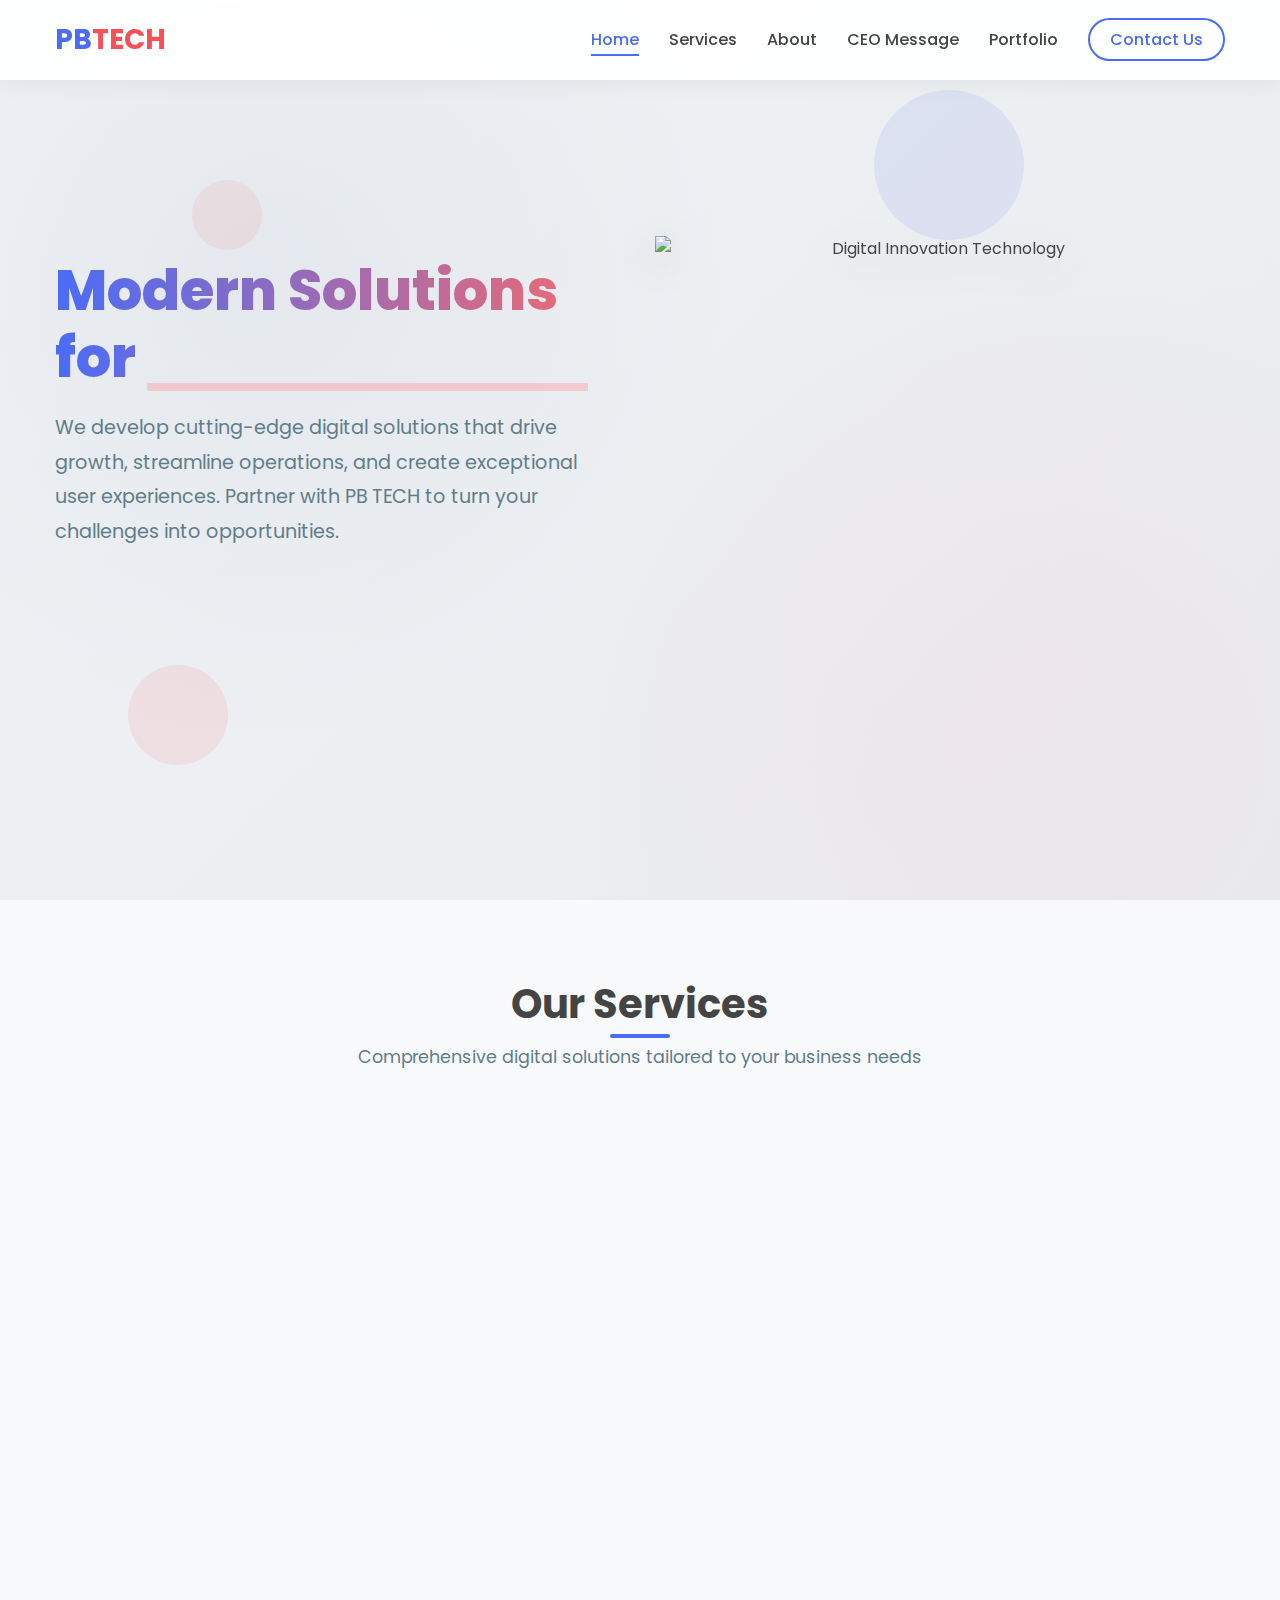
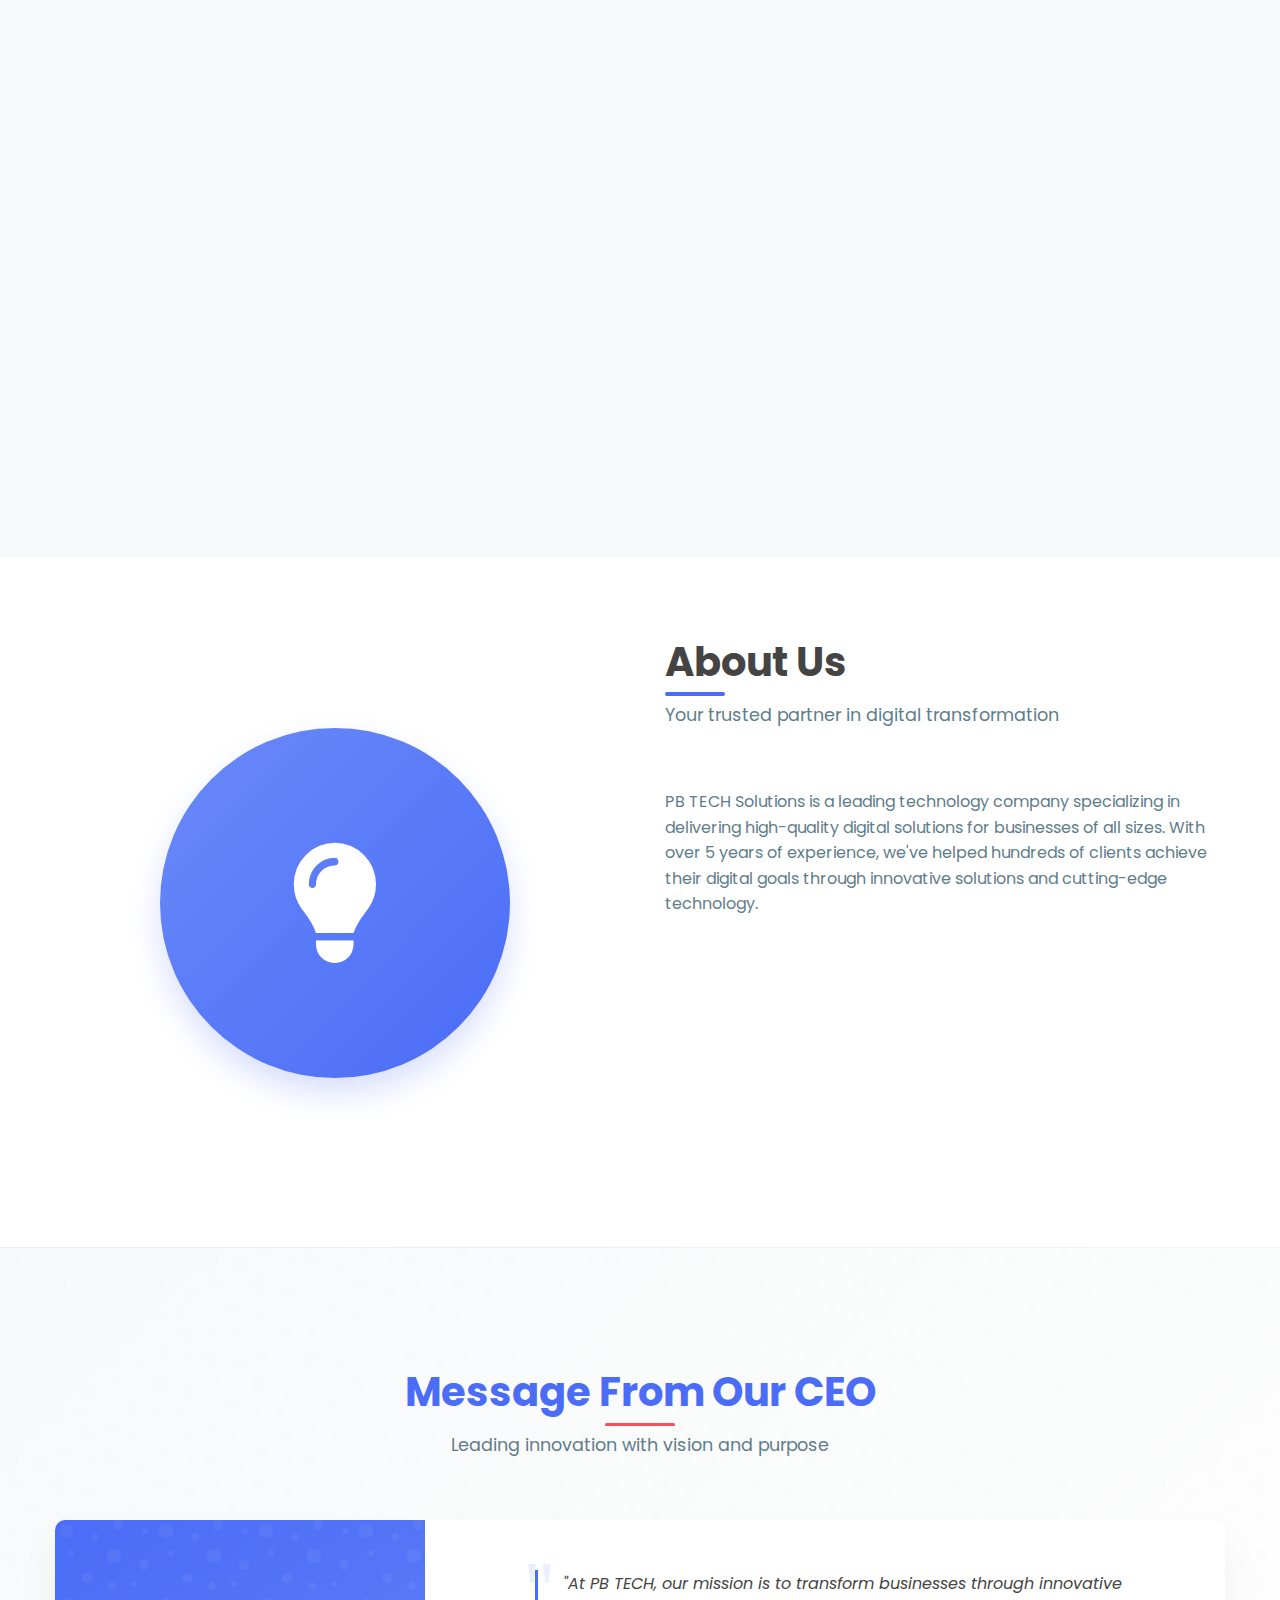
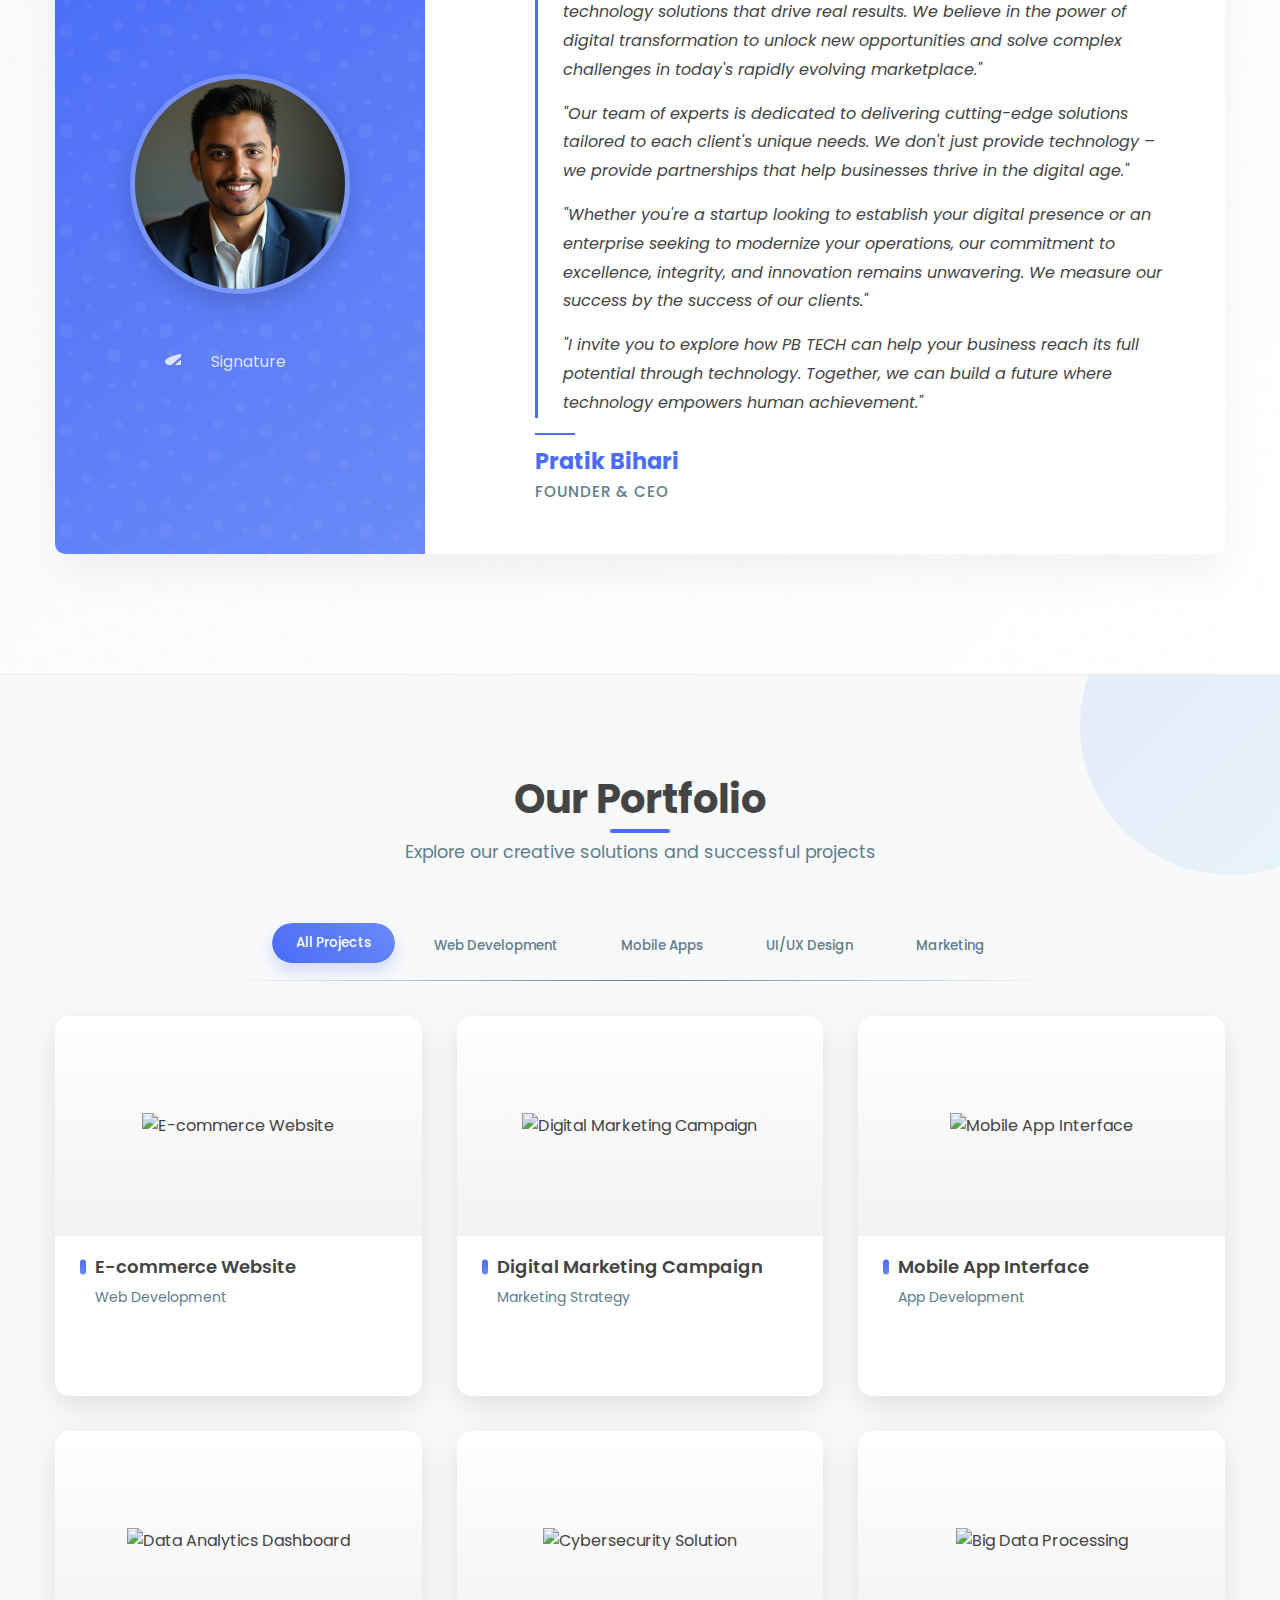
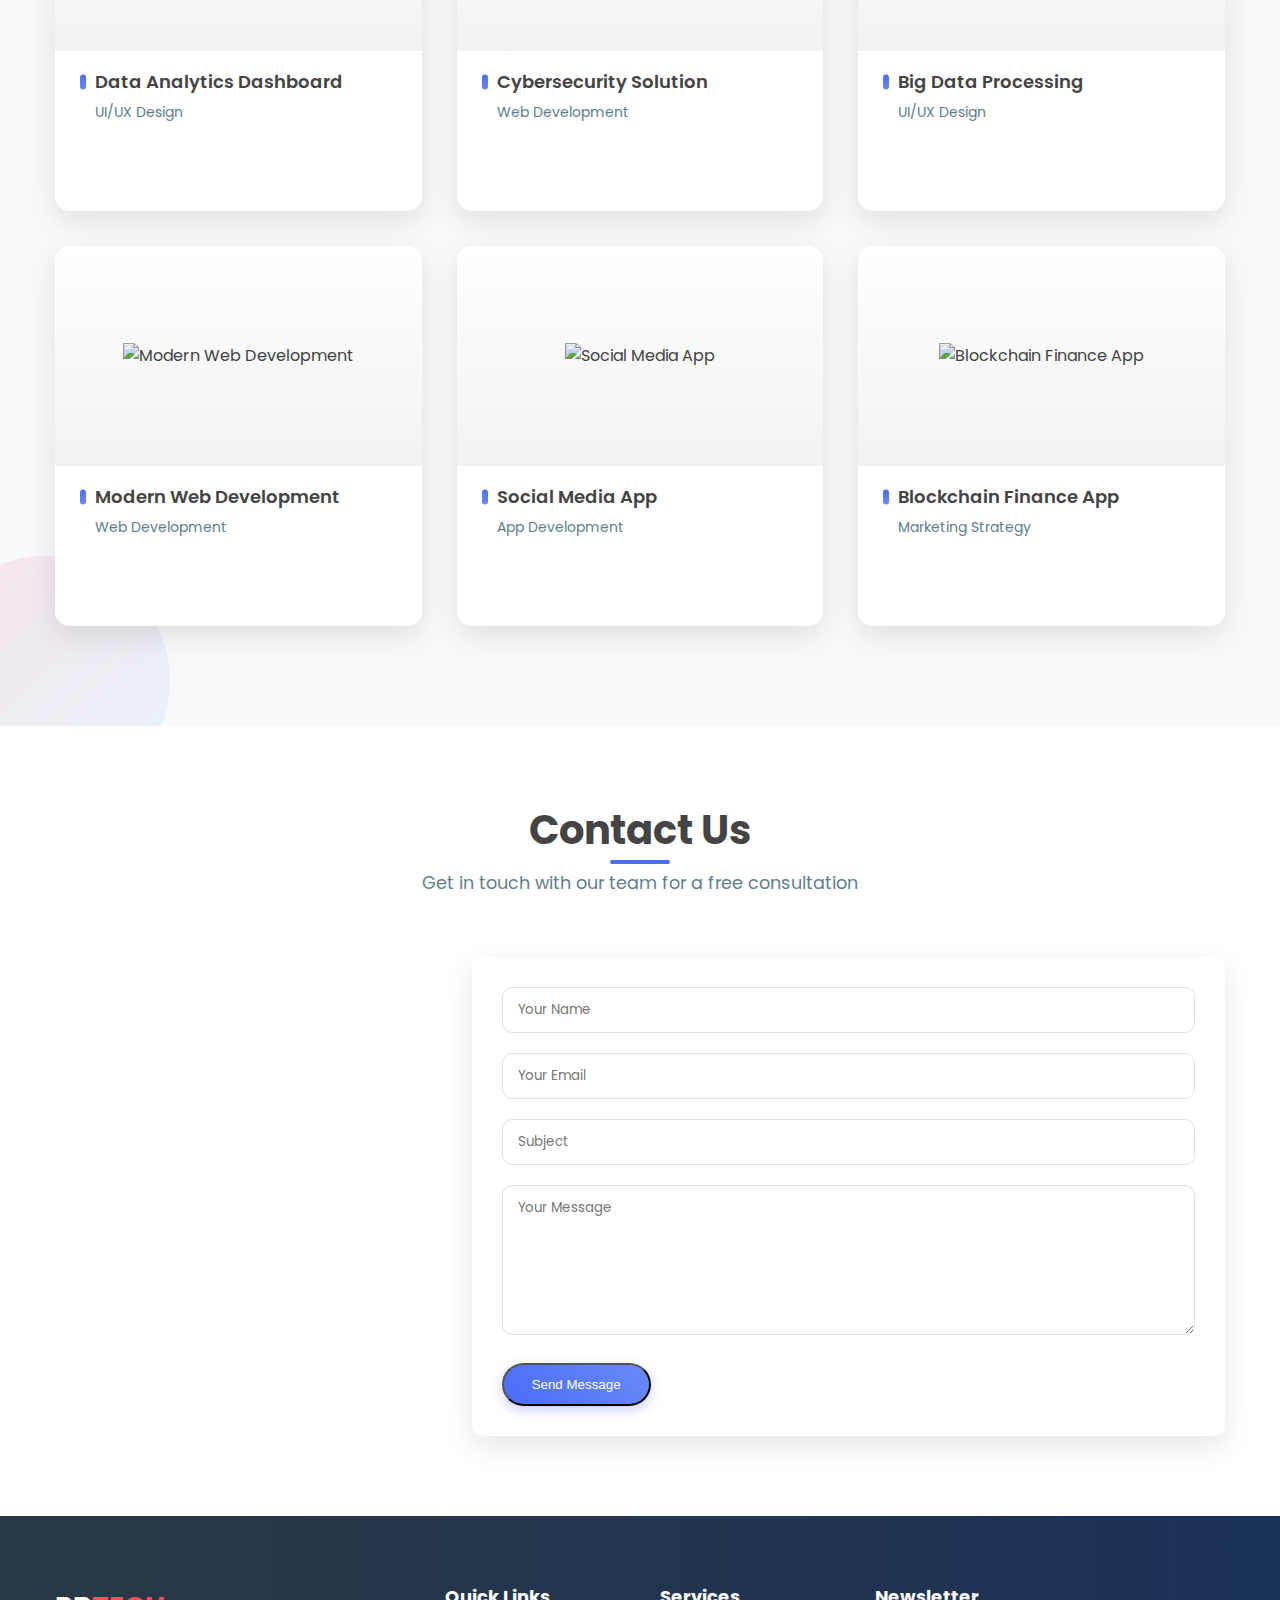
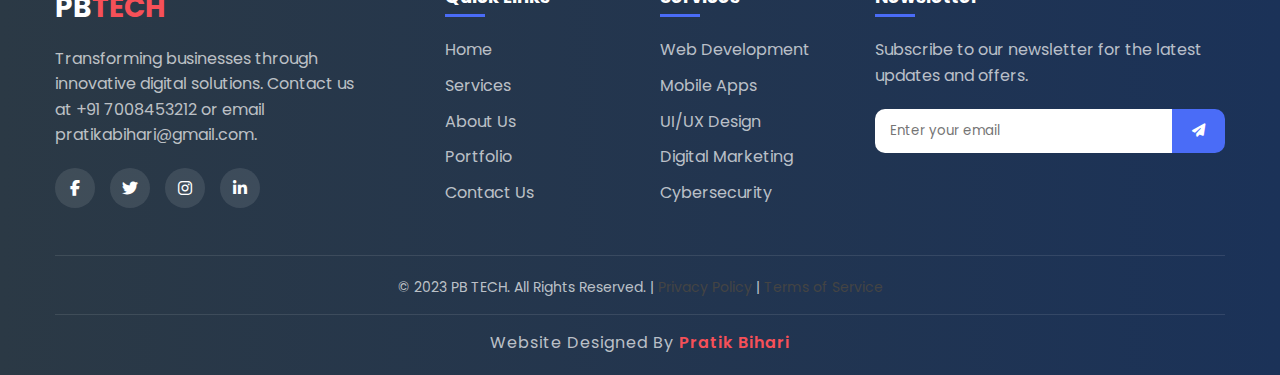
==== commit 277bac88: "Remove 'Tech Excellence Since 2018' badge from hero section" ====
--- a/index.html
+++ b/index.html
@@ -15,15 +15,11 @@
                 <a href="#" class="logo">PB<span>TECH</span></a>
                 <ul class="nav-menu">
                     <li><a href="#home" class="active">Home</a></li>
-                    <li><a href="#tech-partners">Technologies</a></li>
-                    <li><a href="#features">Why Us</a></li>
-                    <li><a href="#process">Process</a></li>
                     <li><a href="#services">Services</a></li>
                     <li><a href="#about">About</a></li>
                     <li><a href="#ceo-message">CEO Message</a></li>
                     <li><a href="#portfolio">Portfolio</a></li>
-                    <li><a href="#testimonials">Testimonials</a></li>
-                    <li><a href="#cta" class="nav-cta">Get Started</a></li>
+                    <li><a href="#contact" class="nav-cta">Contact Us</a></li>
                 </ul>
                 <div class="hamburger">
                     <span class="bar"></span>
@@ -35,68 +31,29 @@
     </header>
 
     <section id="home" class="hero">
-        <div class="digital-wave"></div>
         <div class="container">
             <div class="hero-content" data-aos="fade-right">
-                <div class="badge">
-                    <span>Tech Excellence Since 2018</span>
-                </div>
-                <h1>Transforming Businesses <span>Through Technology</span></h1>
+                <h1>Modern Solutions for <span class="highlight">Digital Success</span></h1>
                 <p>We develop cutting-edge digital solutions that drive growth, streamline operations, and create exceptional user experiences. Partner with PB TECH to turn your challenges into opportunities.</p>
                 <div class="hero-cta">
-                    <a href="#contact" class="btn-primary">Start Your Project</a>
-                    <a href="#portfolio" class="btn-secondary">Explore Our Work</a>
-                </div>
-                <div class="hero-stats">
-                    <div class="stat-item">
-                        <h4>150+</h4>
-                        <p>Projects Delivered</p>
-                    </div>
-                    <div class="stat-item">
-                        <h4>70+</h4>
-                        <p>Satisfied Clients</p>
-                    </div>
-                    <div class="stat-item">
-                        <h4>6+</h4>
-                        <p>Years of Excellence</p>
-                    </div>
+                    <a href="#contact" class="btn-primary">Get Started</a>
+                    <a href="#portfolio" class="btn-secondary">View Our Work</a>
                 </div>
             </div>
             <div class="hero-image" data-aos="fade-left">
-                <div class="image-patterns">
-                    <div class="pattern pattern-1"></div>
-                    <div class="pattern pattern-2"></div>
-                </div>
                 <img src="https://lukaszadam.com/assets/downloads/programming.svg" alt="Digital Innovation Technology" width="800" height="600" style="max-width: 100%; height: auto;">
             </div>
         </div>
-        
-        <div class="creative-elements">
-            <div class="tech-icon tech-icon-1">
-                <img src="https://cdn-icons-png.flaticon.com/512/3208/3208726.png" alt="Code Icon">
-            </div>
-            <div class="tech-icon tech-icon-2">
-                <img src="https://cdn-icons-png.flaticon.com/512/1055/1055687.png" alt="Web Development">
-            </div>
-            <div class="tech-icon tech-icon-3">
-                <img src="https://cdn-icons-png.flaticon.com/512/2721/2721304.png" alt="AI Icon">
-            </div>
-            <div class="tech-icon tech-icon-4">
-                <img src="https://cdn-icons-png.flaticon.com/512/1157/1157109.png" alt="Mobile App">
-            </div>
-        </div>
-        
         <div class="floating-element floating-element--1"></div>
         <div class="floating-element floating-element--2"></div>
         <div class="floating-element floating-element--3"></div>
-        <div class="floating-element floating-element--4"></div>
     </section>
 
     <section id="services" class="services">
         <div class="container">
             <div class="section-header">
                 <h2>Our Services</h2>
-                <p>End-to-end technology solutions designed for business results</p>
+                <p>Comprehensive digital solutions tailored to your business needs</p>
             </div>
             <div class="services-grid">
                 <div class="service-card">
@@ -104,12 +61,12 @@
                         <i class="fas fa-laptop-code"></i>
                     </div>
                     <h3>Web Development</h3>
-                    <p>Custom web solutions that drive conversions, improve user engagement, and scale with your business.</p>
+                    <p>Custom, responsive websites that engage your audience and drive results.</p>
                     <ul class="service-list">
-                        <li>Responsive Business Websites</li>
-                        <li>E-commerce Platforms</li>
-                        <li>Web Applications</li>
-                        <li>Performance Optimization</li>
+                        <li>Responsive Design</li>
+                        <li>E-commerce Solutions</li>
+                        <li>CMS Integration</li>
+                        <li>SEO Optimization</li>
                     </ul>
                     <a href="#contact" class="service-link">Learn More</a>
                 </div>
@@ -118,12 +75,12 @@
                         <i class="fas fa-mobile-alt"></i>
                     </div>
                     <h3>Mobile App Development</h3>
-                    <p>Feature-rich mobile applications that enhance customer engagement and provide seamless user experiences.</p>
+                    <p>Native and cross-platform applications for iOS and Android.</p>
                     <ul class="service-list">
-                        <li>iOS & Android Development</li>
-                        <li>Cross-platform Solutions</li>
-                        <li>App Modernization</li>
-                        <li>Ongoing Maintenance</li>
+                        <li>iOS Development</li>
+                        <li>Android Development</li>
+                        <li>Cross-platform Apps</li>
+                        <li>App Maintenance</li>
                     </ul>
                     <a href="#contact" class="service-link">Learn More</a>
                 </div>
@@ -198,44 +155,41 @@
                 <div class="about-text">
                     <div class="section-header">
                         <h2>About Us</h2>
-                        <p>Your strategic technology partner for digital transformation</p>
+                        <p>Your trusted partner in digital transformation</p>
                     </div>
                     <p class="about-description">
-                        PB TECH is a premier technology solutions provider headquartered in Odisha, India. Since 2018, we've been helping businesses across industries leverage technology to achieve their strategic objectives. Our team of skilled developers, designers, and strategists combines technical expertise with business acumen to deliver solutions that create real-world impact.
-                    </p>
-                    <p class="about-description">
-                        What sets us apart is our client-centric approach, focusing on understanding your unique challenges and delivering tailored solutions that drive measurable results. From startups to established enterprises, we provide the technological foundation for sustainable growth.
+                        PB TECH Solutions is a leading technology company specializing in delivering high-quality digital solutions for businesses of all sizes. With over 5 years of experience, we've helped hundreds of clients achieve their digital goals through innovative solutions and cutting-edge technology.
                     </p>
                     <div class="about-stats">
                         <div class="stat">
-                            <span>150+</span>
-                            <p>Projects Delivered</p>
+                            <span>100+</span>
+                            <p>Projects Completed</p>
                         </div>
                         <div class="stat">
-                            <span>70+</span>
-                            <p>Satisfied Clients</p>
+                            <span>50+</span>
+                            <p>Happy Clients</p>
                         </div>
                         <div class="stat">
-                            <span>6+</span>
-                            <p>Years of Excellence</p>
+                            <span>5+</span>
+                            <p>Years Experience</p>
                         </div>
                     </div>
                     <div class="about-features">
                         <div class="feature">
                             <i class="fas fa-check-circle"></i>
-                            <p>Industry-Leading Expertise</p>
+                            <p>Expert Team of Professionals</p>
                         </div>
                         <div class="feature">
                             <i class="fas fa-check-circle"></i>
-                            <p>Dedicated Support Team</p>
+                            <p>24/7 Customer Support</p>
                         </div>
                         <div class="feature">
                             <i class="fas fa-check-circle"></i>
-                            <p>Cutting-Edge Technologies</p>
+                            <p>Cutting-edge Technologies</p>
                         </div>
                         <div class="feature">
                             <i class="fas fa-check-circle"></i>
-                            <p>Results-Driven Approach</p>
+                            <p>Client-focused Approach</p>
                         </div>
                     </div>
                 </div>
@@ -432,59 +386,11 @@
         </div>
     </section>
 
-    <section class="tech-partners" id="tech-partners">
-        <div class="container">
-            <div class="partners-heading">
-                <h3>Powered by Industry-Leading Technologies</h3>
-                <p>We leverage the latest tools and frameworks to build robust, future-proof solutions</p>
-            </div>
-            <div class="partner-logos">
-                <div class="partner-logo">
-                    <img src="https://cdn-icons-png.flaticon.com/512/5968/5968292.png" alt="JavaScript">
-                    <span>JavaScript</span>
-                </div>
-                <div class="partner-logo">
-                    <img src="https://cdn-icons-png.flaticon.com/512/5968/5968350.png" alt="Python">
-                    <span>Python</span>
-                </div>
-                <div class="partner-logo">
-                    <img src="https://cdn-icons-png.flaticon.com/512/5968/5968672.png" alt="Bootstrap">
-                    <span>Bootstrap</span>
-                </div>
-                <div class="partner-logo">
-                    <img src="https://cdn-icons-png.flaticon.com/512/5968/5968705.png" alt="React">
-                    <span>React</span>
-                </div>
-                <div class="partner-logo">
-                    <img src="https://cdn-icons-png.flaticon.com/512/5968/5968322.png" alt="Node.js">
-                    <span>Node.js</span>
-                </div>
-                <div class="partner-logo">
-                    <img src="https://cdn-icons-png.flaticon.com/512/1199/1199128.png" alt="MySQL">
-                    <span>MySQL</span>
-                </div>
-            </div>
-        </div>
-    </section>
-
-    <section class="cta-section" id="cta">
-        <div class="container">
-            <div class="cta-content">
-                <h2>Ready to Transform Your Business with Technology?</h2>
-                <p>Partner with PB TECH to turn your digital challenges into opportunities for growth, efficiency, and innovation.</p>
-                <div class="cta-buttons">
-                    <a href="#contact" class="btn-primary">Schedule a Consultation</a>
-                    <a href="#portfolio" class="btn-secondary">View Success Stories</a>
-                </div>
-            </div>
-        </div>
-    </section>
-
     <section id="contact" class="contact">
         <div class="container">
             <div class="section-header">
                 <h2>Contact Us</h2>
-                <p>Start your digital transformation journey with a conversation</p>
+                <p>Get in touch with our team for a free consultation</p>
             </div>
             
             <div class="contact-wrapper">
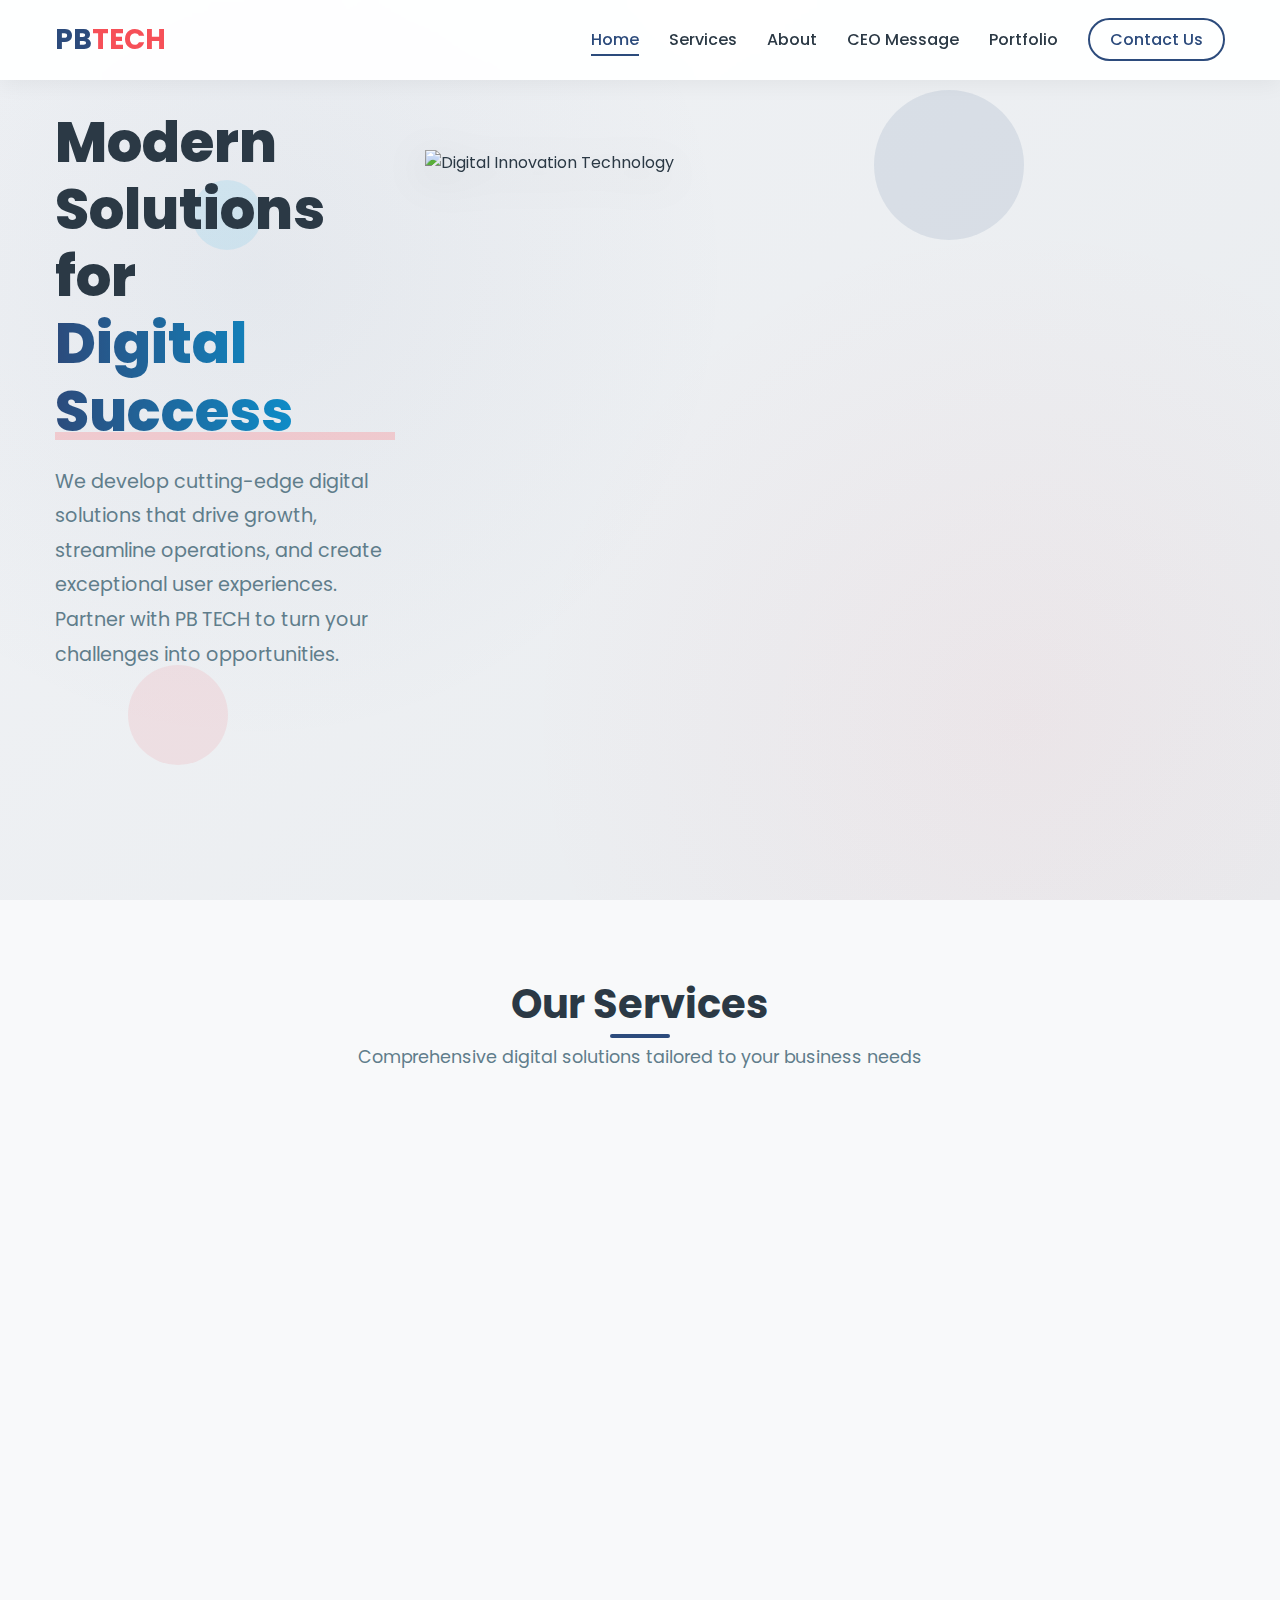
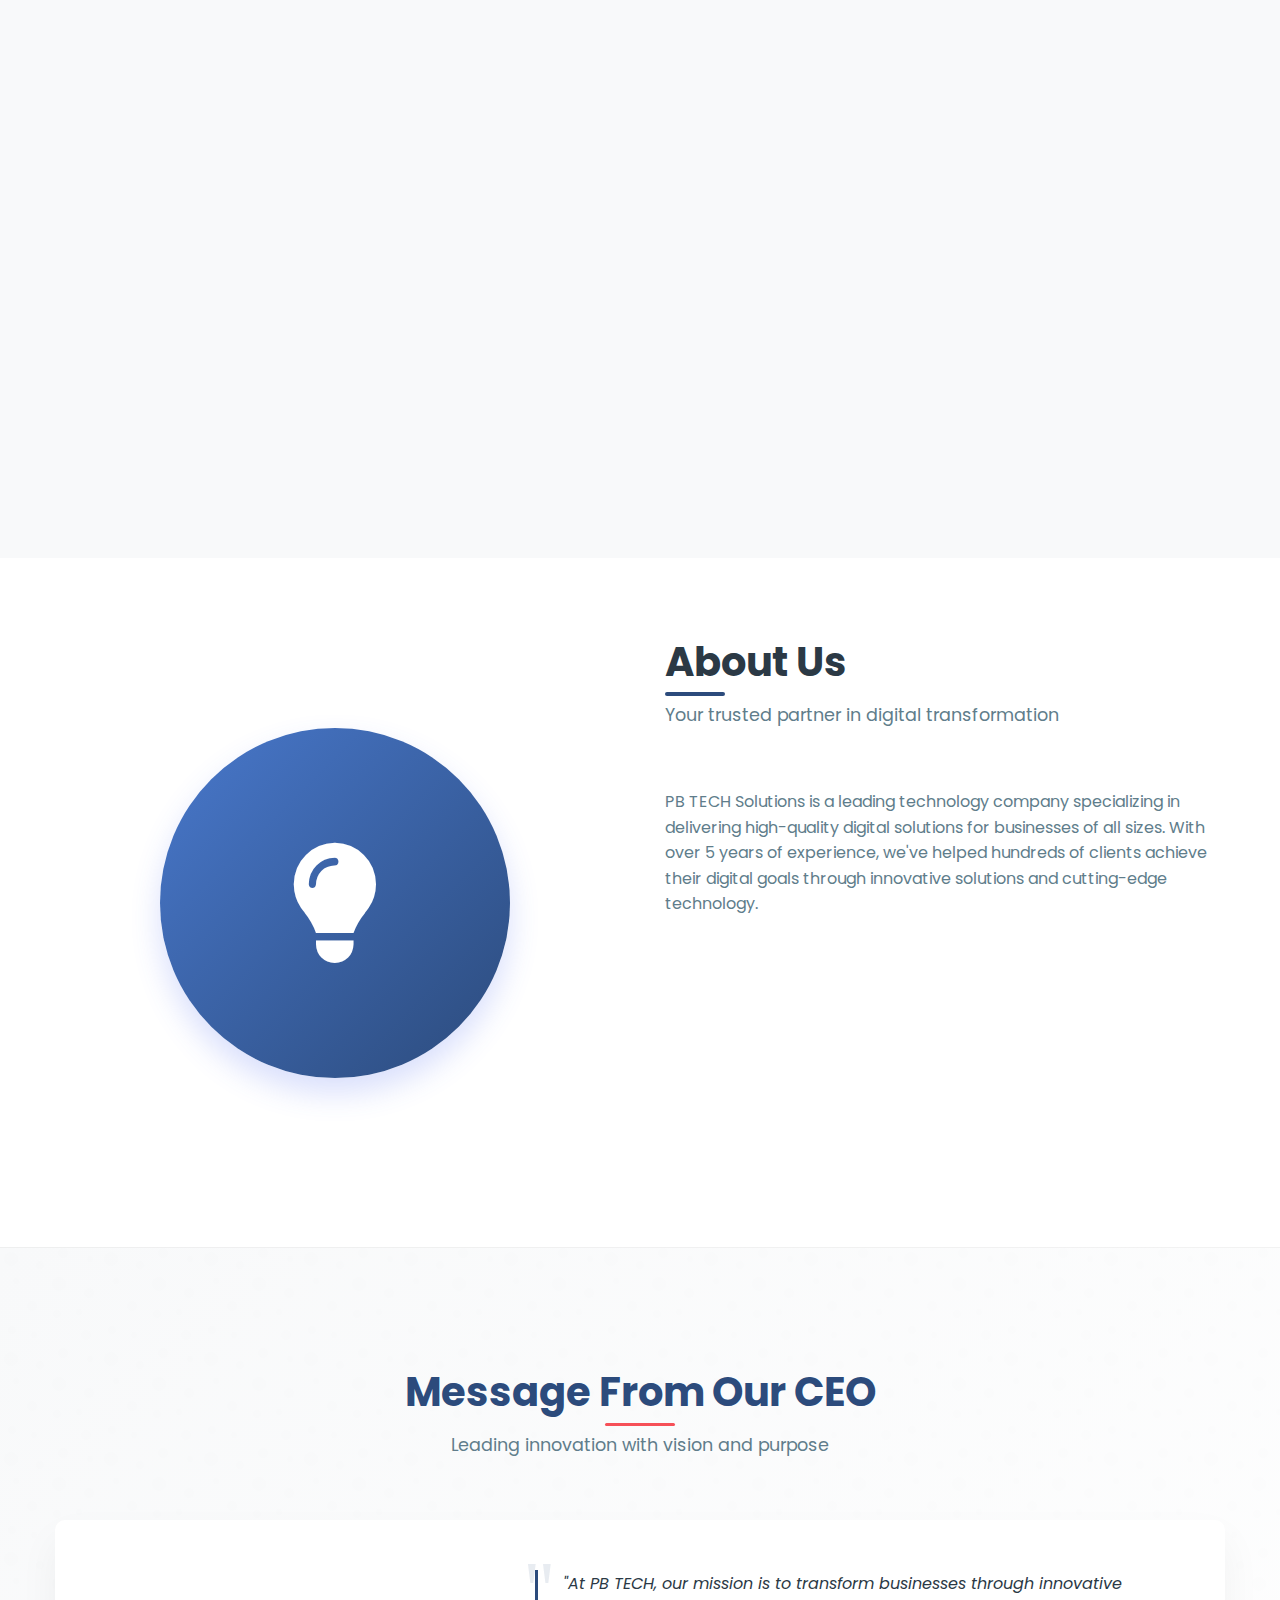
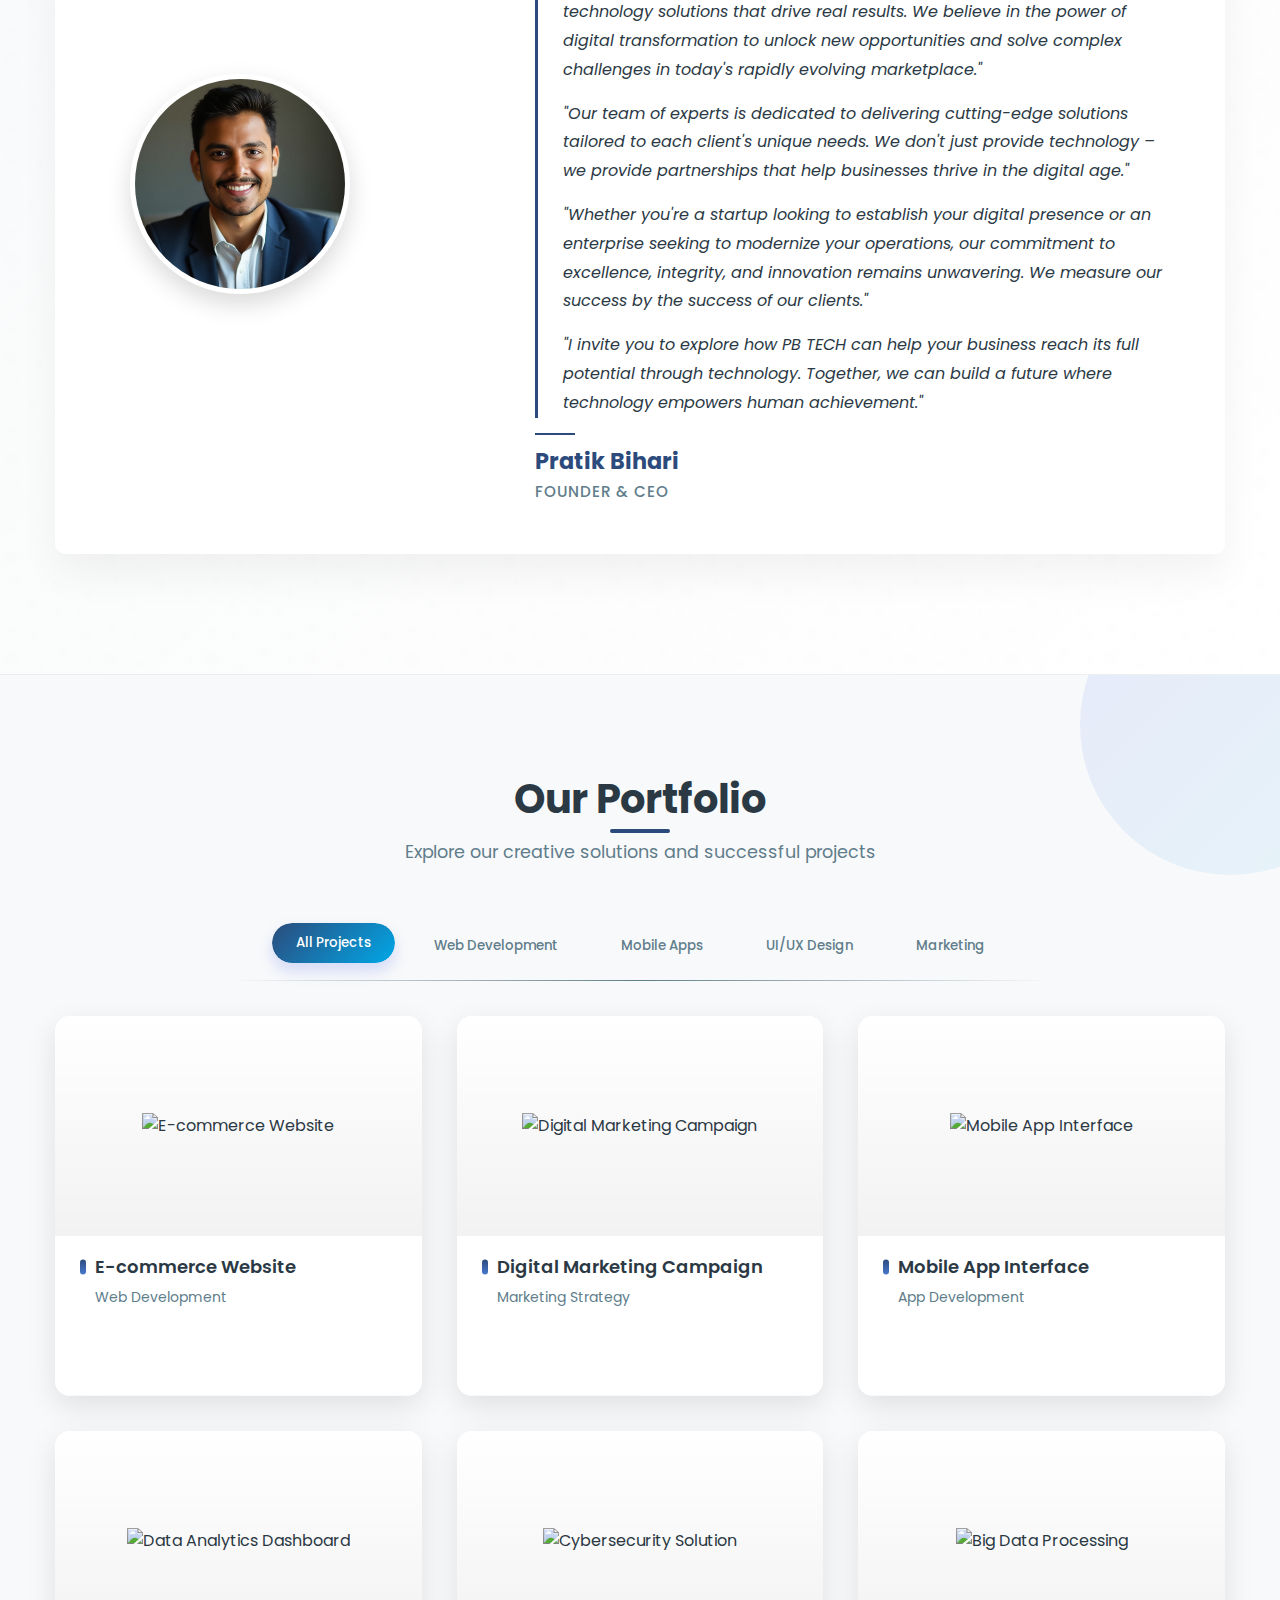
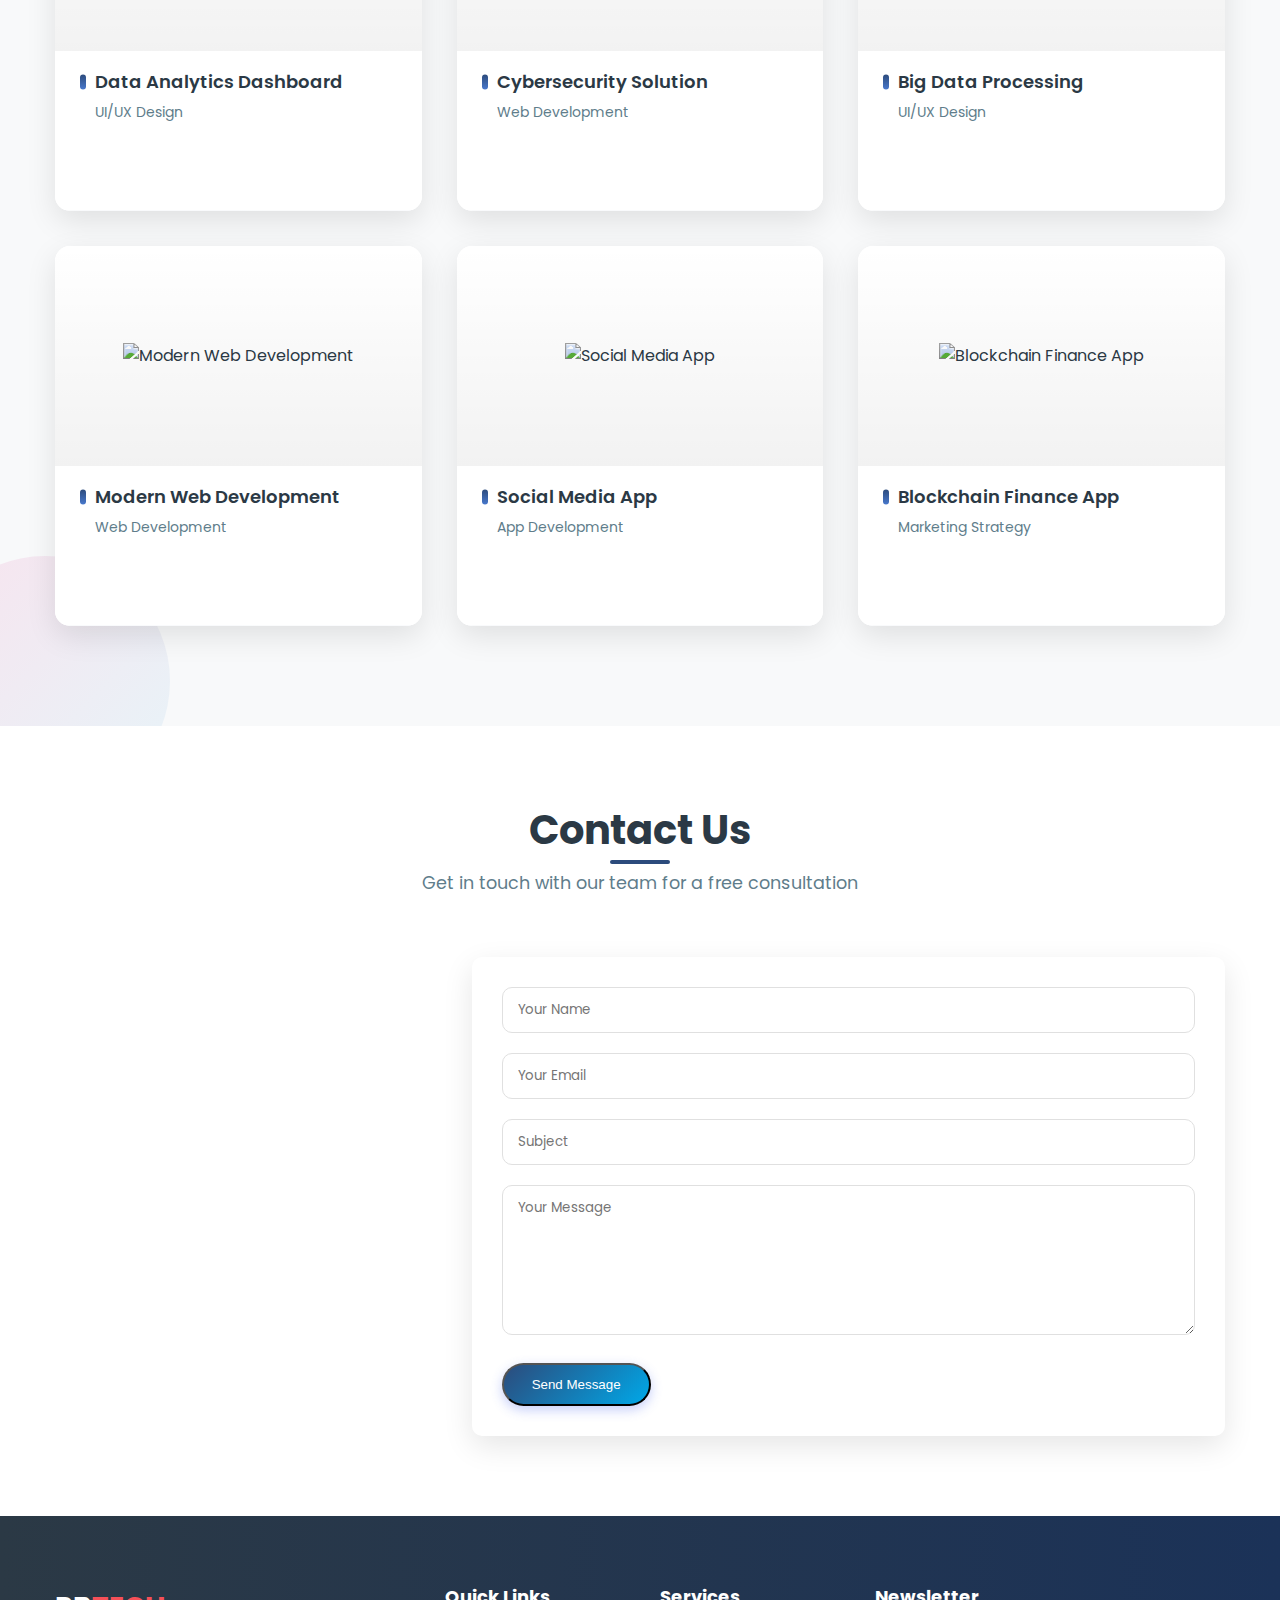
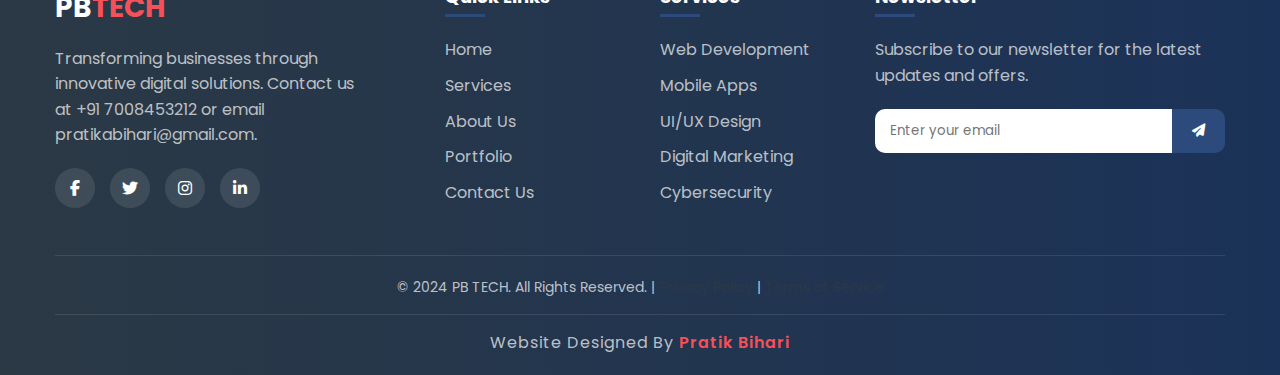
==== commit 266fce92: "Enhance website SEO with meta tags, add favicon, and update copyright year" ====
--- a/index.html
+++ b/index.html
@@ -3,7 +3,11 @@
 <head>
     <meta charset="UTF-8">
     <meta name="viewport" content="width=device-width, initial-scale=1.0">
+    <meta name="description" content="PB TECH - Professional technology solutions for digital transformation. We deliver cutting-edge web development, mobile apps, and data analytics services to drive your business growth.">
+    <meta name="keywords" content="technology solutions, web development, mobile apps, data analytics, digital transformation, software development, IT services">
+    <meta name="author" content="Pratik Bihari">
     <title>PB TECH Solutions | Digital Innovation & Technology</title>
+    <link rel="icon" href="https://cdn-icons-png.flaticon.com/512/6295/6295417.png" type="image/png">
     <link rel="stylesheet" href="style.css">
     <link rel="stylesheet" href="https://cdnjs.cloudflare.com/ajax/libs/font-awesome/6.4.0/css/all.min.css">
     <link href="https://fonts.googleapis.com/css2?family=Poppins:wght@300;400;500;600;700;800&display=swap" rel="stylesheet">
@@ -493,7 +497,7 @@
             </div>
             
             <div class="footer-bottom">
-                <p>&copy; 2023 PB TECH. All Rights Reserved. | <a href="#">Privacy Policy</a> | <a href="#">Terms of Service</a></p>
+                <p>&copy; 2024 PB TECH. All Rights Reserved. | <a href="#">Privacy Policy</a> | <a href="#">Terms of Service</a></p>
                 <div class="designer-credit">
                     <p>Website Designed By <span>Pratik Bihari</span></p>
                 </div>
--- a/style.css
+++ b/style.css
@@ -1,12 +1,12 @@
 /* ===== VARIABLES ===== */
 :root {
-    --primary-color: #4a6cf7;
-    --primary-color-dark: #3151e4;
-    --primary-color-light: #6a8af8;
-    --secondary-color: #f86a6a;
+    --primary-color: #2c4b7c;
+    --primary-light: #4878cc;
+    --primary-dark: #1b3258;
+    --secondary-color: #00a8e8;
     --accent-color: #f65058;
     --accent-light: #ff7b81;
-    --text-color: #444;
+    --text-color: #2b3945;
     --text-light: #607d8b;
     --bg-color: #ffffff;
     --bg-light: #f8f9fa;
@@ -17,14 +17,9 @@
     --transition: all 0.3s ease;
     --border-radius: 10px;
     --container-width: 1200px;
-    --gradient-primary: linear-gradient(45deg, var(--primary-color), var(--primary-color-light));
-    --gradient-accent: linear-gradient(45deg, var(--secondary-color), #ff8f8f);
-    --gradient-light: linear-gradient(45deg, var(--light-color), #ffffff);
-    
-    /* RGB versions for transparency */
-    --primary-rgb: 74, 108, 247;
-    --secondary-rgb: 248, 106, 106;
-    --accent-rgb: 255, 180, 0;
+    --gradient-primary: linear-gradient(135deg, var(--primary-color) 0%, var(--secondary-color) 100%);
+    --gradient-accent: linear-gradient(135deg, var(--secondary-color) 0%, var(--accent-color) 100%);
+    --gradient-light: linear-gradient(135deg, rgba(44, 75, 124, 0.1) 0%, rgba(0, 168, 232, 0.1) 100%);
 }
 
 /* ===== RESET & BASE STYLES ===== */
@@ -89,7 +84,7 @@
 }
 
 .btn-primary:hover {
-    background: var(--primary-color-dark);
+    background: var(--primary-dark);
     transform: translateY(-3px);
     box-shadow: 0 6px 15px rgba(67, 97, 238, 0.4);
 }
@@ -227,25 +222,11 @@
     z-index: 0;
 }
 
-.digital-wave {
-    position: absolute;
-    bottom: 0;
-    left: 0;
-    width: 100%;
-    height: 150px;
-    background: url('data:image/svg+xml;utf8,<svg viewBox="0 0 1200 120" xmlns="http://www.w3.org/2000/svg" preserveAspectRatio="none"><path d="M321.39,56.44c58-10.79,114.16-30.13,172-41.86,82.39-16.72,168.19-17.73,250.45-.39C823.78,31,906.67,72,985.66,92.83c70.05,18.48,146.53,26.09,214.34,3V0H0V27.35A600.21,600.21,0,0,0,321.39,56.44Z" fill="rgba(255, 255, 255, 0.1)"></path></svg>');
-    background-size: cover;
-    background-position: center;
+.hero .container {
+    display: flex;
+    align-items: center;
+    position: relative;
     z-index: 1;
-    opacity: 0.7;
-    animation: wave 15s linear infinite;
-}
-
-.hero .container {
-    display: flex;
-    align-items: center;
-    position: relative;
-    z-index: 2;
     flex-wrap: wrap;
 }
 
@@ -256,45 +237,26 @@
     min-width: 300px;
 }
 
-.badge {
-    display: inline-block;
-    background: linear-gradient(45deg, var(--primary-color-light), var(--primary-color));
-    padding: 6px 15px;
-    border-radius: 30px;
-    margin-bottom: 20px;
-    transform: translateY(0);
-    animation: float 4s ease-in-out infinite;
-    box-shadow: 0 5px 15px rgba(0,0,0,0.1);
-}
-
-.badge span {
-    color: white;
-    font-weight: 600;
-    font-size: 14px;
-    letter-spacing: 0.5px;
-    text-transform: uppercase;
-}
-
 .hero-content h1 {
     font-size: 3.5rem;
     margin-bottom: 20px;
     line-height: 1.2;
     font-weight: 800;
+    color: var(--text-color);
+}
+
+.hero-content h1 .highlight {
     background: linear-gradient(to right, var(--primary-color), var(--secondary-color));
     -webkit-background-clip: text;
-    -webkit-text-fill-color: transparent;
-    background-clip: text;
-}
-
-.hero-content h1 span {
+    color: transparent;
     position: relative;
     display: inline-block;
 }
 
-.hero-content h1 span::after {
-    content: '';
-    position: absolute;
-    bottom: 0;
+.hero-content h1 .highlight::after {
+    content: '';
+    position: absolute;
+    bottom: 5px;
     left: 0;
     width: 100%;
     height: 8px;
@@ -305,6 +267,25 @@
     transform-origin: left;
 }
 
+.hero-content h1 span {
+    position: relative;
+    display: inline-block;
+}
+
+.hero-content h1 span::after {
+    content: '';
+    position: absolute;
+    bottom: 0;
+    left: 0;
+    width: 100%;
+    height: 8px;
+    background: var(--accent-light);
+    opacity: 0.3;
+    z-index: -1;
+    animation: widthGrow 1.5s ease-in-out forwards;
+    transform-origin: left;
+}
+
 .hero-content p {
     font-size: 1.2rem;
     color: var(--text-light);
@@ -322,10 +303,11 @@
 
 .hero-image {
     flex: 1;
-    text-align: center;
-    position: relative;
-    animation: fadeInRight 1s ease-out forwards;
-    min-width: 300px;
+    display: flex;
+    justify-content: center;
+    align-items: center;
+    position: relative;
+    z-index: 1;
 }
 
 .hero-image img {
@@ -569,7 +551,7 @@
 }
 
 .service-link:hover {
-    color: var(--primary-color-dark);
+    color: var(--primary-dark);
     transform: translateX(5px);
 }
 
@@ -590,7 +572,7 @@
     width: 350px;
     height: 350px;
     border-radius: 50%;
-    background: linear-gradient(135deg, var(--primary-color-light) 0%, var(--primary-color) 100%);
+    background: linear-gradient(135deg, var(--primary-light) 0%, var(--primary-color) 100%);
     display: flex;
     align-items: center;
     justify-content: center;
@@ -853,7 +835,7 @@
     transform: translateY(-50%);
     width: 6px;
     height: 70%;
-    background: linear-gradient(to bottom, var(--primary-color), var(--primary-color-light));
+    background: linear-gradient(to bottom, var(--primary-color), var(--primary-light));
     border-radius: 3px;
 }
 
@@ -869,7 +851,7 @@
     right: 20px;
     width: 45px;
     height: 45px;
-    background: linear-gradient(135deg, var(--primary-color), var(--primary-color-light));
+    background: linear-gradient(135deg, var(--primary-color), var(--primary-light));
     color: white;
     border-radius: 50%;
     display: flex;
@@ -896,7 +878,7 @@
     bottom: 0;
     left: 0;
     width: 100%;
-    background: linear-gradient(135deg, var(--primary-color), var(--primary-color-light));
+    background: linear-gradient(135deg, var(--primary-color), var(--primary-light));
     padding: 20px 25px;
     color: white;
     transform: translateY(100%);
@@ -1113,7 +1095,7 @@
 }
 
 .footer-newsletter button:hover {
-    background: var(--primary-color-dark);
+    background: var(--primary-dark);
 }
 
 .footer-bottom {
@@ -1334,7 +1316,7 @@
 .ceo-image {
     position: relative;
     text-align: center;
-    background: linear-gradient(145deg, var(--primary-color), var(--primary-color-light));
+    background: linear-gradient(145deg, var(--primary-gradient-from), var(--primary-gradient-to));
     padding: 60px 30px;
     height: 100%;
     display: flex;
@@ -1477,342 +1459,4 @@
         width: 180px;
         height: 180px;
     }
-}
-
-.hero-stats {
-    display: flex;
-    margin-top: 30px;
-    gap: 20px;
-    flex-wrap: wrap;
-}
-
-.stat-item {
-    background: rgba(255, 255, 255, 0.8);
-    padding: 15px 20px;
-    border-radius: 10px;
-    box-shadow: 0 5px 15px rgba(0, 0, 0, 0.05);
-    text-align: center;
-    min-width: 120px;
-    border-left: 3px solid var(--primary-color);
-    transition: transform 0.3s ease, box-shadow 0.3s ease;
-}
-
-.stat-item:hover {
-    transform: translateY(-5px);
-    box-shadow: 0 8px 20px rgba(0, 0, 0, 0.1);
-}
-
-.stat-item h4 {
-    font-size: 1.8rem;
-    color: var(--primary-color);
-    margin-bottom: 5px;
-    font-weight: 700;
-}
-
-.stat-item p {
-    font-size: 0.9rem;
-    color: var(--text-color);
-    margin: 0;
-}
-
-.image-patterns {
-    position: absolute;
-    width: 100%;
-    height: 100%;
-    top: 0;
-    left: 0;
-    z-index: -1;
-}
-
-.pattern {
-    position: absolute;
-    border-radius: 50%;
-    opacity: 0.5;
-}
-
-.pattern-1 {
-    width: 300px;
-    height: 300px;
-    background: linear-gradient(45deg, rgba(var(--primary-rgb), 0.1), rgba(var(--secondary-rgb), 0.1));
-    top: -50px;
-    right: -50px;
-    animation: float-slow 8s ease-in-out infinite;
-}
-
-.pattern-2 {
-    width: 200px;
-    height: 200px;
-    background: linear-gradient(45deg, rgba(var(--accent-rgb), 0.1), rgba(var(--secondary-rgb), 0.1));
-    bottom: -30px;
-    left: 10%;
-    animation: float-slow 6s ease-in-out infinite reverse;
-}
-
-.creative-elements {
-    position: absolute;
-    width: 100%;
-    height: 100%;
-    top: 0;
-    left: 0;
-    z-index: 1;
-    pointer-events: none;
-}
-
-.tech-icon {
-    position: absolute;
-    width: 50px;
-    height: 50px;
-    background: white;
-    border-radius: 50%;
-    display: flex;
-    align-items: center;
-    justify-content: center;
-    box-shadow: 0 5px 15px rgba(0, 0, 0, 0.1);
-    opacity: 0;
-    animation: fadeIn 0.5s ease forwards;
-    animation-delay: var(--delay);
-}
-
-.tech-icon img {
-    width: 30px;
-    height: 30px;
-    object-fit: contain;
-}
-
-.tech-icon-1 {
-    top: 20%;
-    left: 15%;
-    --delay: 0.5s;
-    animation: float 6s ease-in-out infinite;
-}
-
-.tech-icon-2 {
-    top: 30%;
-    right: 10%;
-    --delay: 0.8s;
-    animation: float 7s ease-in-out infinite;
-}
-
-.tech-icon-3 {
-    bottom: 25%;
-    left: 10%;
-    --delay: 1.1s;
-    animation: float 5s ease-in-out infinite;
-}
-
-.tech-icon-4 {
-    bottom: 30%;
-    right: 15%;
-    --delay: 1.4s;
-    animation: float 8s ease-in-out infinite;
-}
-
-.floating-element--4 {
-    position: absolute;
-    width: 100px;
-    height: 100px;
-    background: linear-gradient(135deg, rgba(var(--accent-rgb), 0.1), rgba(var(--primary-rgb), 0.1));
-    border-radius: 30% 70% 70% 30% / 30% 30% 70% 70%;
-    bottom: 10%;
-    right: 5%;
-    animation: float-slow 10s ease-in-out infinite alternate;
-}
-
-@keyframes wave {
-    0% {
-        background-position-x: 0;
-    }
-    100% {
-        background-position-x: 1200px;
-    }
-}
-
-/* Tech Partners Section */
-.tech-partners {
-    padding: 80px 0;
-    background: linear-gradient(to right, #f8f9fa, #ffffff);
-    border-top: 1px solid rgba(0, 0, 0, 0.05);
-    border-bottom: 1px solid rgba(0, 0, 0, 0.05);
-}
-
-.partners-heading {
-    text-align: center;
-    margin-bottom: 60px;
-}
-
-.partners-heading h3 {
-    font-size: 2.2rem;
-    margin-bottom: 15px;
-    color: var(--primary-color);
-    font-weight: 700;
-}
-
-.partners-heading p {
-    color: var(--text-light);
-    max-width: 700px;
-    margin: 0 auto;
-    font-size: 1.1rem;
-}
-
-.partner-logos {
-    display: flex;
-    justify-content: center;
-    flex-wrap: wrap;
-    gap: 40px;
-}
-
-.partner-logo {
-    display: flex;
-    flex-direction: column;
-    align-items: center;
-    gap: 10px;
-    padding: 20px;
-    border-radius: 10px;
-    background: white;
-    box-shadow: 0 5px 15px rgba(0, 0, 0, 0.05);
-    transition: transform 0.3s ease, box-shadow 0.3s ease;
-    width: 150px;
-    height: 150px;
-    justify-content: center;
-}
-
-.partner-logo:hover {
-    transform: translateY(-10px);
-    box-shadow: 0 10px 25px rgba(0, 0, 0, 0.1);
-}
-
-.partner-logo img {
-    height: 60px;
-    object-fit: contain;
-    filter: grayscale(100%);
-    opacity: 0.7;
-    transition: filter 0.3s ease, opacity 0.3s ease;
-}
-
-.partner-logo:hover img {
-    filter: grayscale(0%);
-    opacity: 1;
-}
-
-.partner-logo span {
-    font-weight: 600;
-    color: var(--text-color);
-    font-size: 0.9rem;
-}
-
-@media screen and (max-width: 991px) {
-    .partner-logos {
-        gap: 30px;
-    }
-    
-    .partner-logo {
-        width: 130px;
-        height: 130px;
-    }
-    
-    .partner-logo img {
-        height: 50px;
-    }
-}
-
-@media screen and (max-width: 576px) {
-    .partner-logos {
-        gap: 20px;
-    }
-    
-    .partner-logo {
-        width: 120px;
-        height: 120px;
-    }
-    
-    .partner-logo img {
-        height: 40px;
-    }
-}
-
-/* CTA Section */
-.cta-section {
-    padding: 100px 0;
-    background: linear-gradient(135deg, var(--primary-color), var(--primary-color-dark));
-    color: white;
-    position: relative;
-    overflow: hidden;
-}
-
-.cta-section::before {
-    content: '';
-    position: absolute;
-    top: 0;
-    left: 0;
-    width: 100%;
-    height: 100%;
-    background-image: url("data:image/svg+xml,%3Csvg width='40' height='40' viewBox='0 0 40 40' xmlns='http://www.w3.org/2000/svg'%3E%3Cg fill='%23ffffff' fill-opacity='0.05' fill-rule='evenodd'%3E%3Cpath d='M0 40L40 0H20L0 20M40 40V20L20 40'/%3E%3C/g%3E%3C/svg%3E");
-    opacity: 0.4;
-}
-
-.cta-content {
-    max-width: 800px;
-    margin: 0 auto;
-    text-align: center;
-    position: relative;
-    z-index: 1;
-}
-
-.cta-section h2 {
-    font-size: 2.5rem;
-    margin-bottom: 20px;
-    font-weight: 700;
-}
-
-.cta-section p {
-    font-size: 1.2rem;
-    margin-bottom: 40px;
-    opacity: 0.9;
-    max-width: 700px;
-    margin-left: auto;
-    margin-right: auto;
-}
-
-.cta-buttons {
-    display: flex;
-    justify-content: center;
-    gap: 20px;
-}
-
-.cta-section .btn-primary {
-    background: white;
-    color: var(--primary-color);
-    box-shadow: 0 8px 25px rgba(255, 255, 255, 0.2);
-}
-
-.cta-section .btn-primary:hover {
-    background: rgba(255, 255, 255, 0.9);
-    transform: translateY(-5px);
-    box-shadow: 0 12px 30px rgba(255, 255, 255, 0.3);
-}
-
-.cta-section .btn-secondary {
-    background: transparent;
-    color: white;
-    border: 2px solid white;
-}
-
-.cta-section .btn-secondary:hover {
-    background: rgba(255, 255, 255, 0.1);
-    transform: translateY(-5px);
-}
-
-@media screen and (max-width: 768px) {
-    .cta-section h2 {
-        font-size: 2rem;
-    }
-    
-    .cta-section p {
-        font-size: 1rem;
-    }
-    
-    .cta-buttons {
-        flex-direction: column;
-        gap: 15px;
-    }
 } 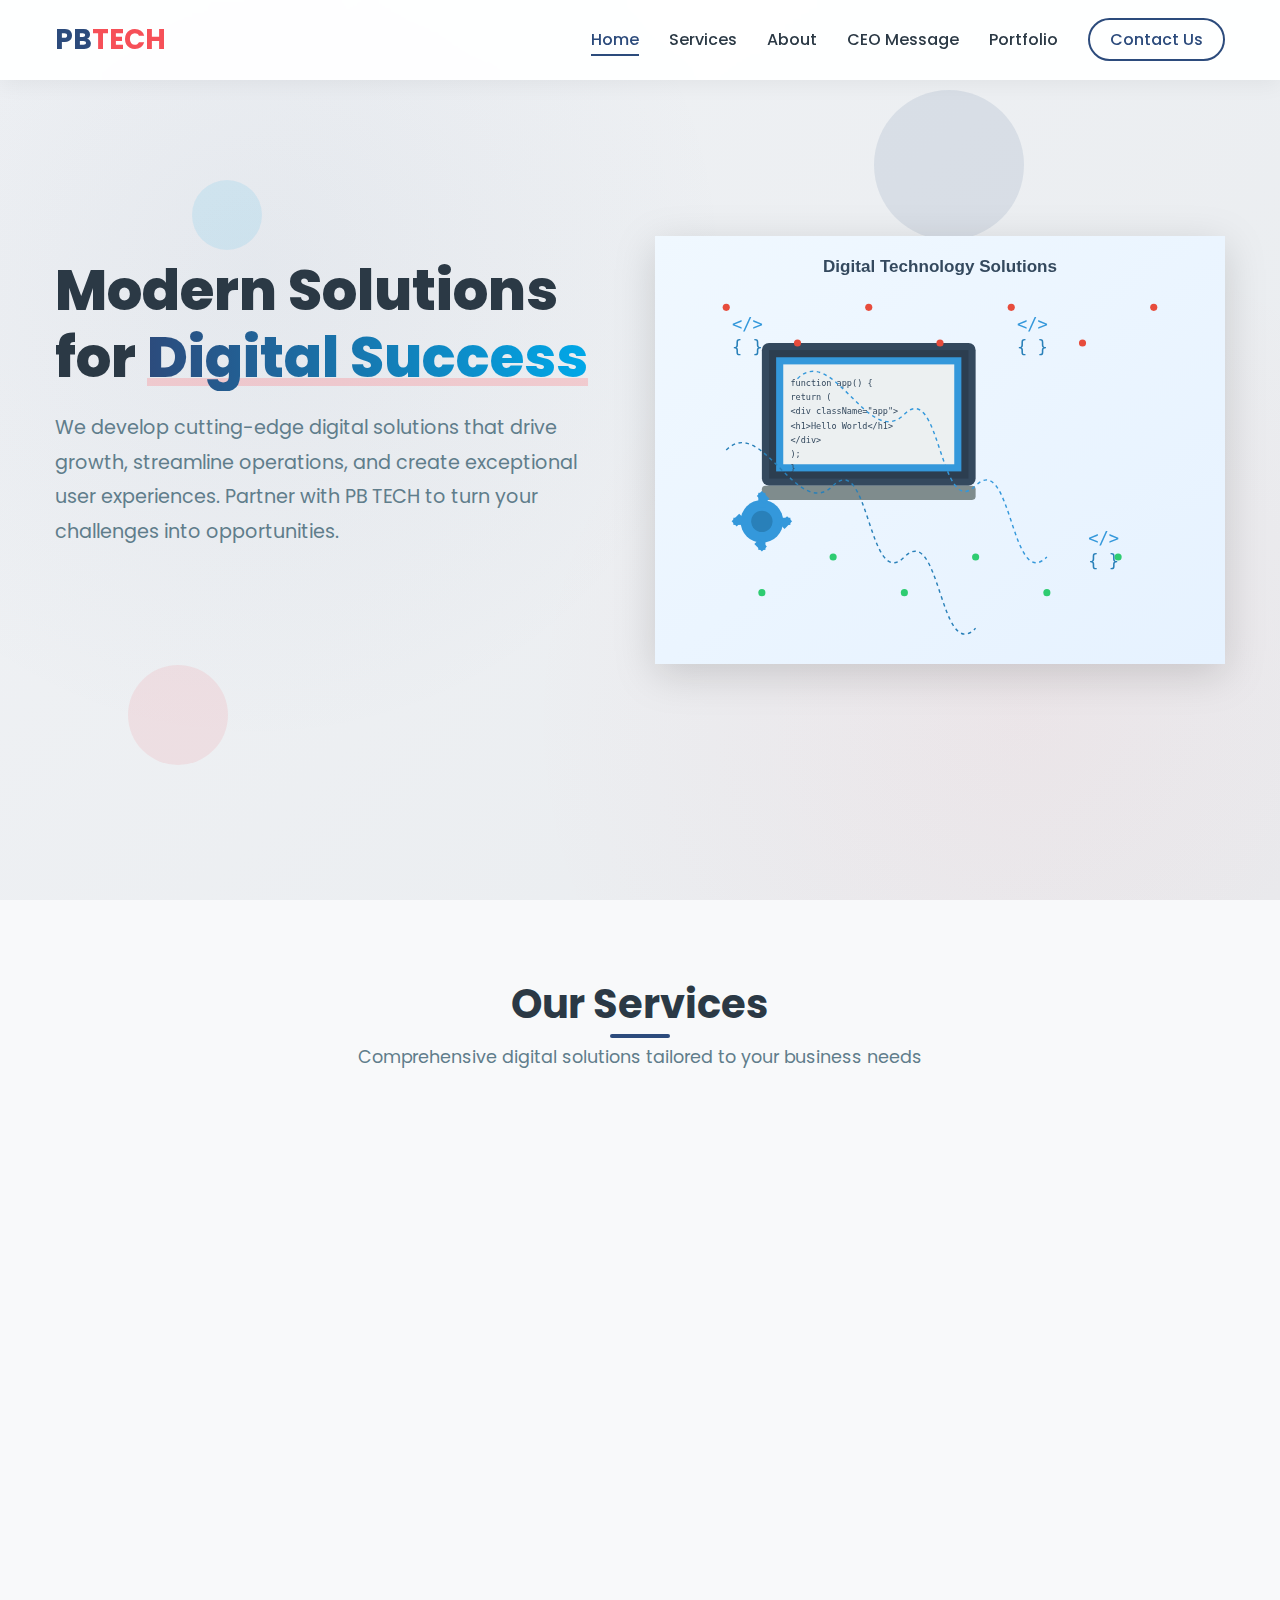
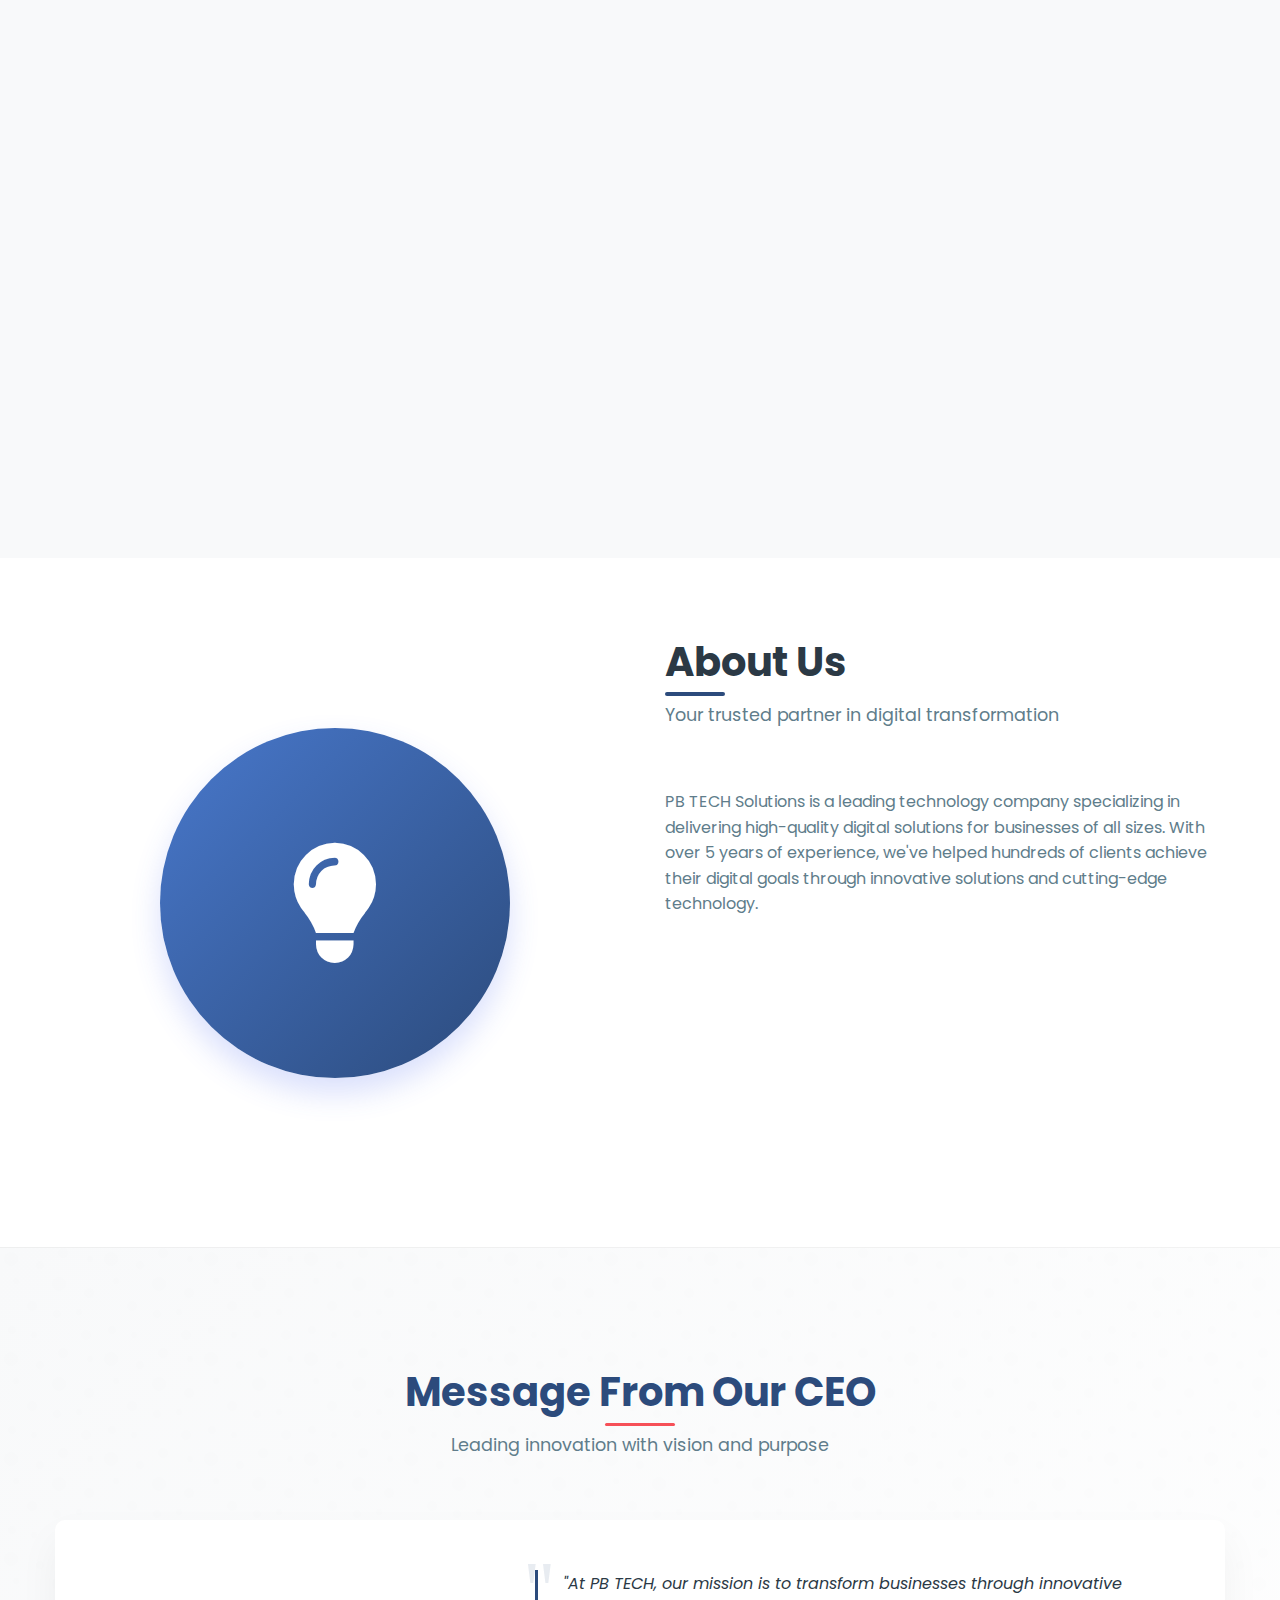
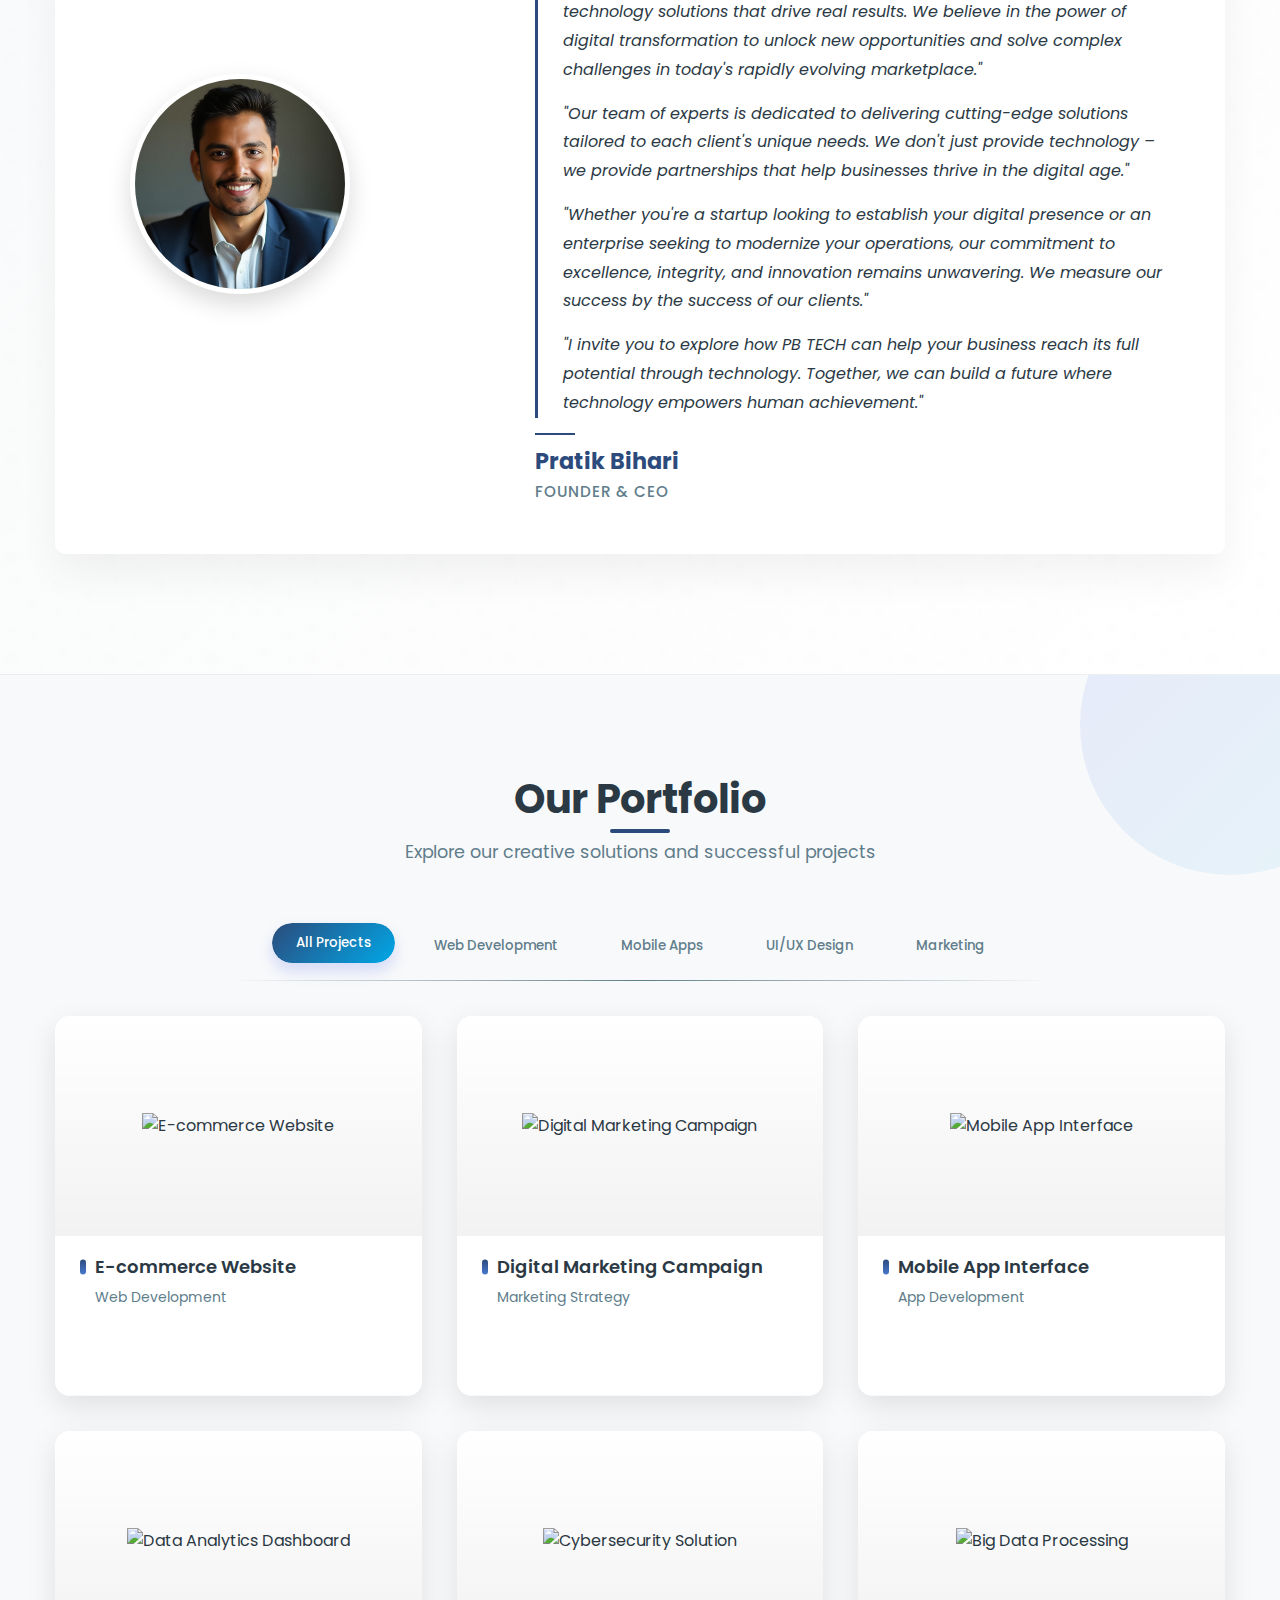
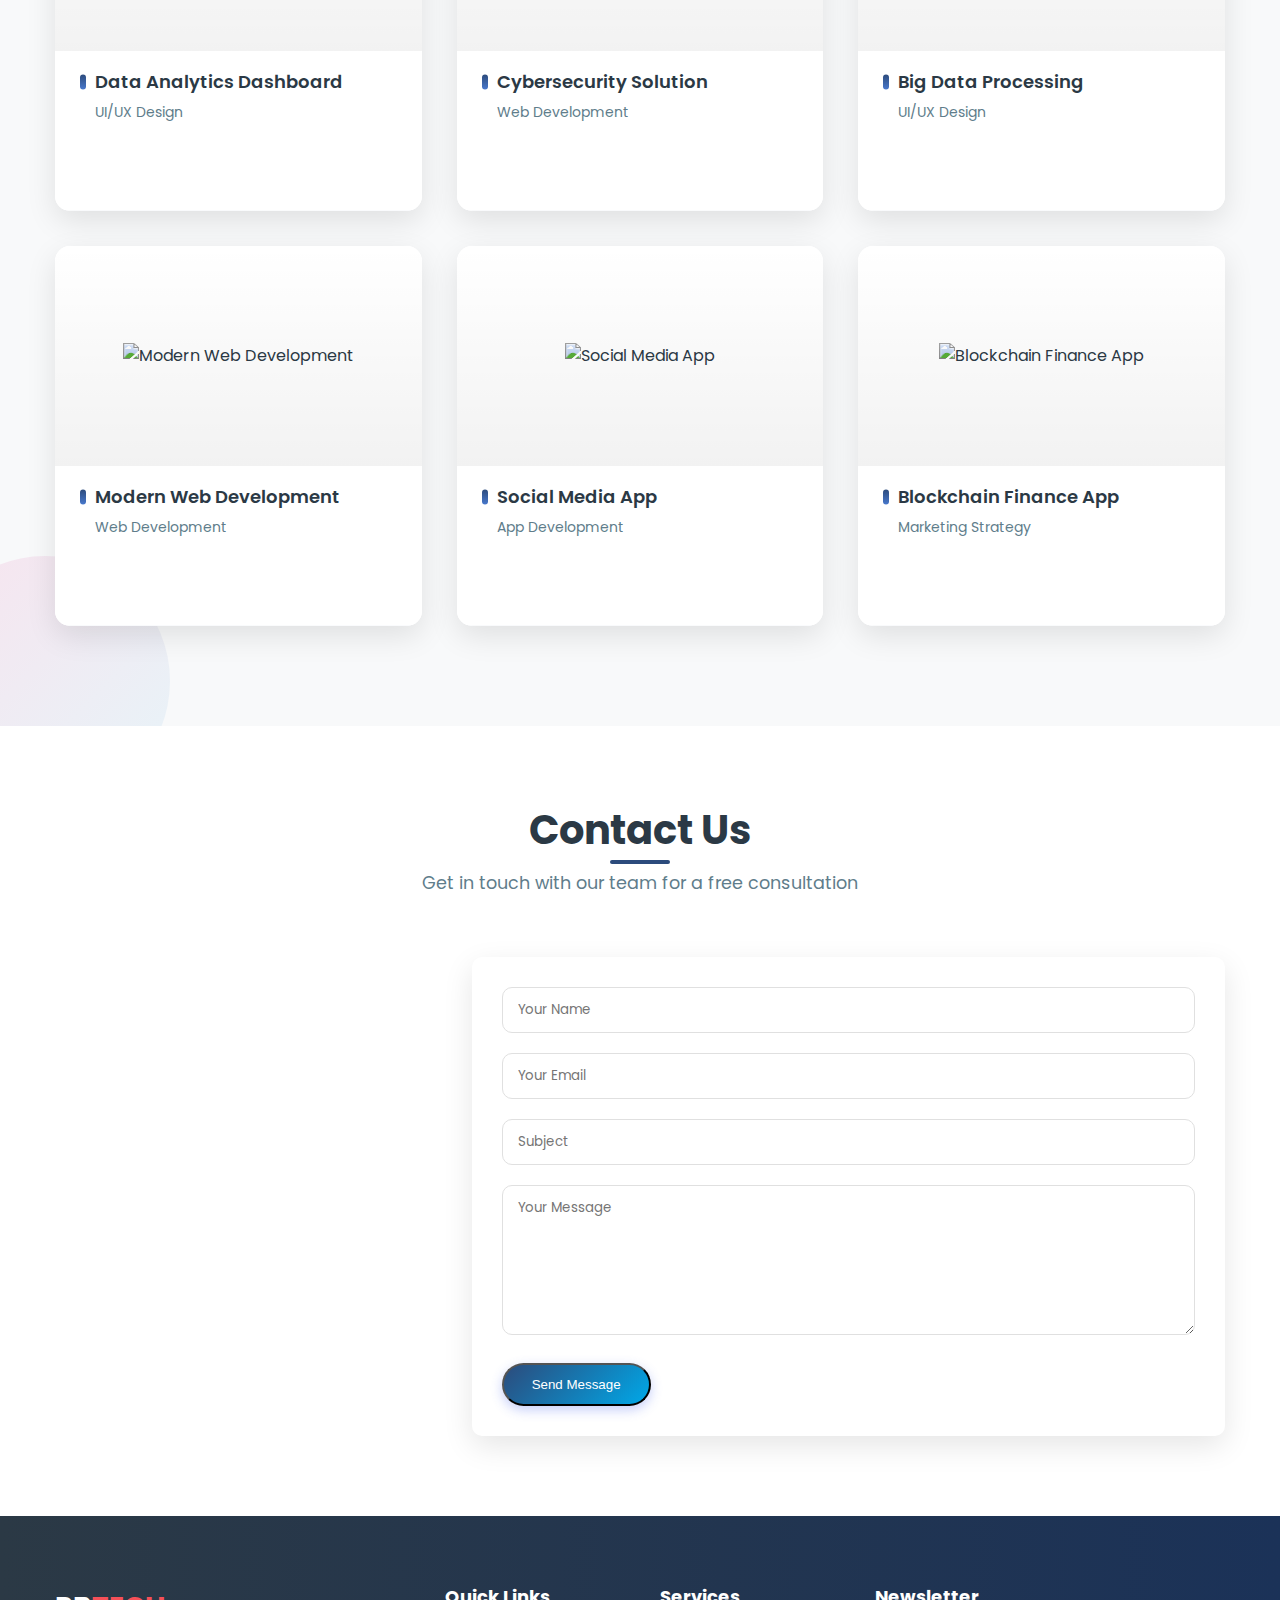
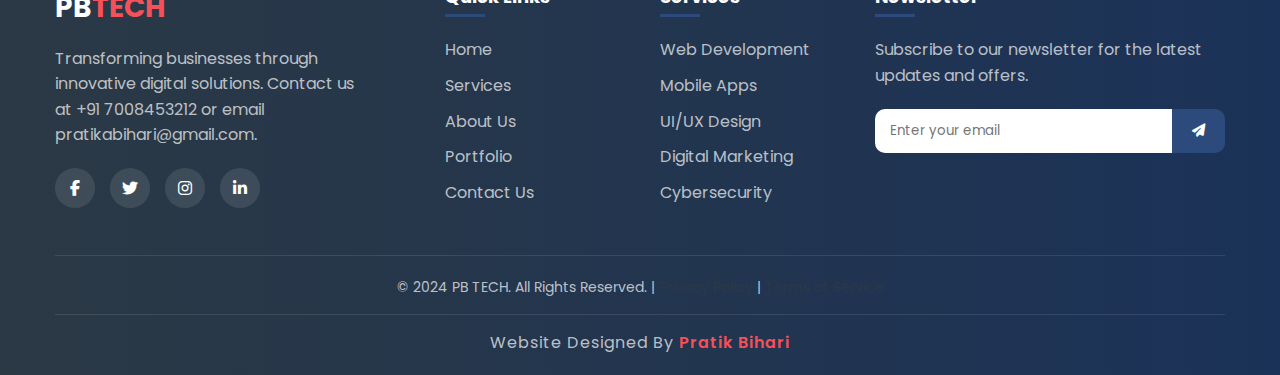
==== commit f44ceb67: "Fix hero image loading issue by using local SVG file" ====
--- a/index.html
+++ b/index.html
@@ -45,7 +45,7 @@
                 </div>
             </div>
             <div class="hero-image" data-aos="fade-left">
-                <img src="https://lukaszadam.com/assets/downloads/programming.svg" alt="Digital Innovation Technology" width="800" height="600" style="max-width: 100%; height: auto;">
+                <img src="images/programming.svg" alt="Digital Innovation Technology" width="800" height="600" style="max-width: 100%; height: auto;" onerror="this.src='https://cdn-icons-png.flaticon.com/512/6295/6295417.png'; this.onerror=null;">
             </div>
         </div>
         <div class="floating-element floating-element--1"></div>
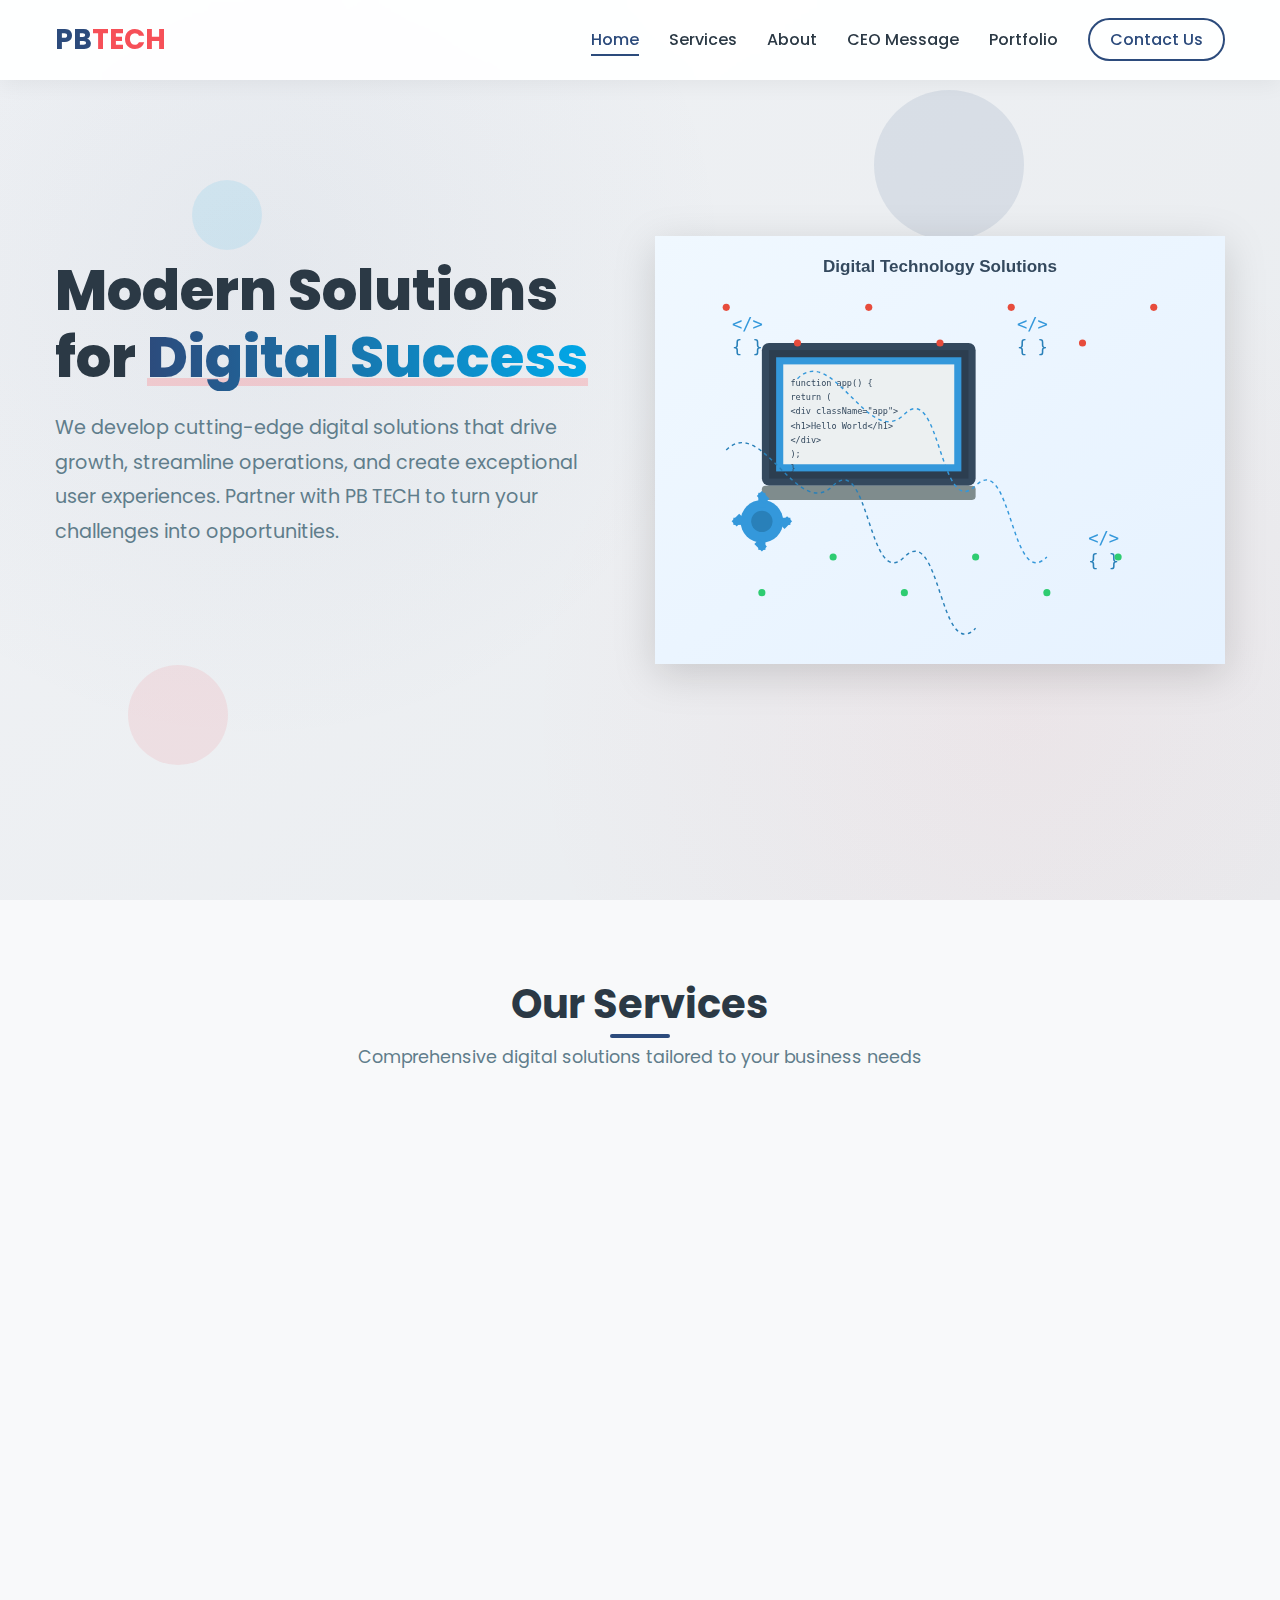
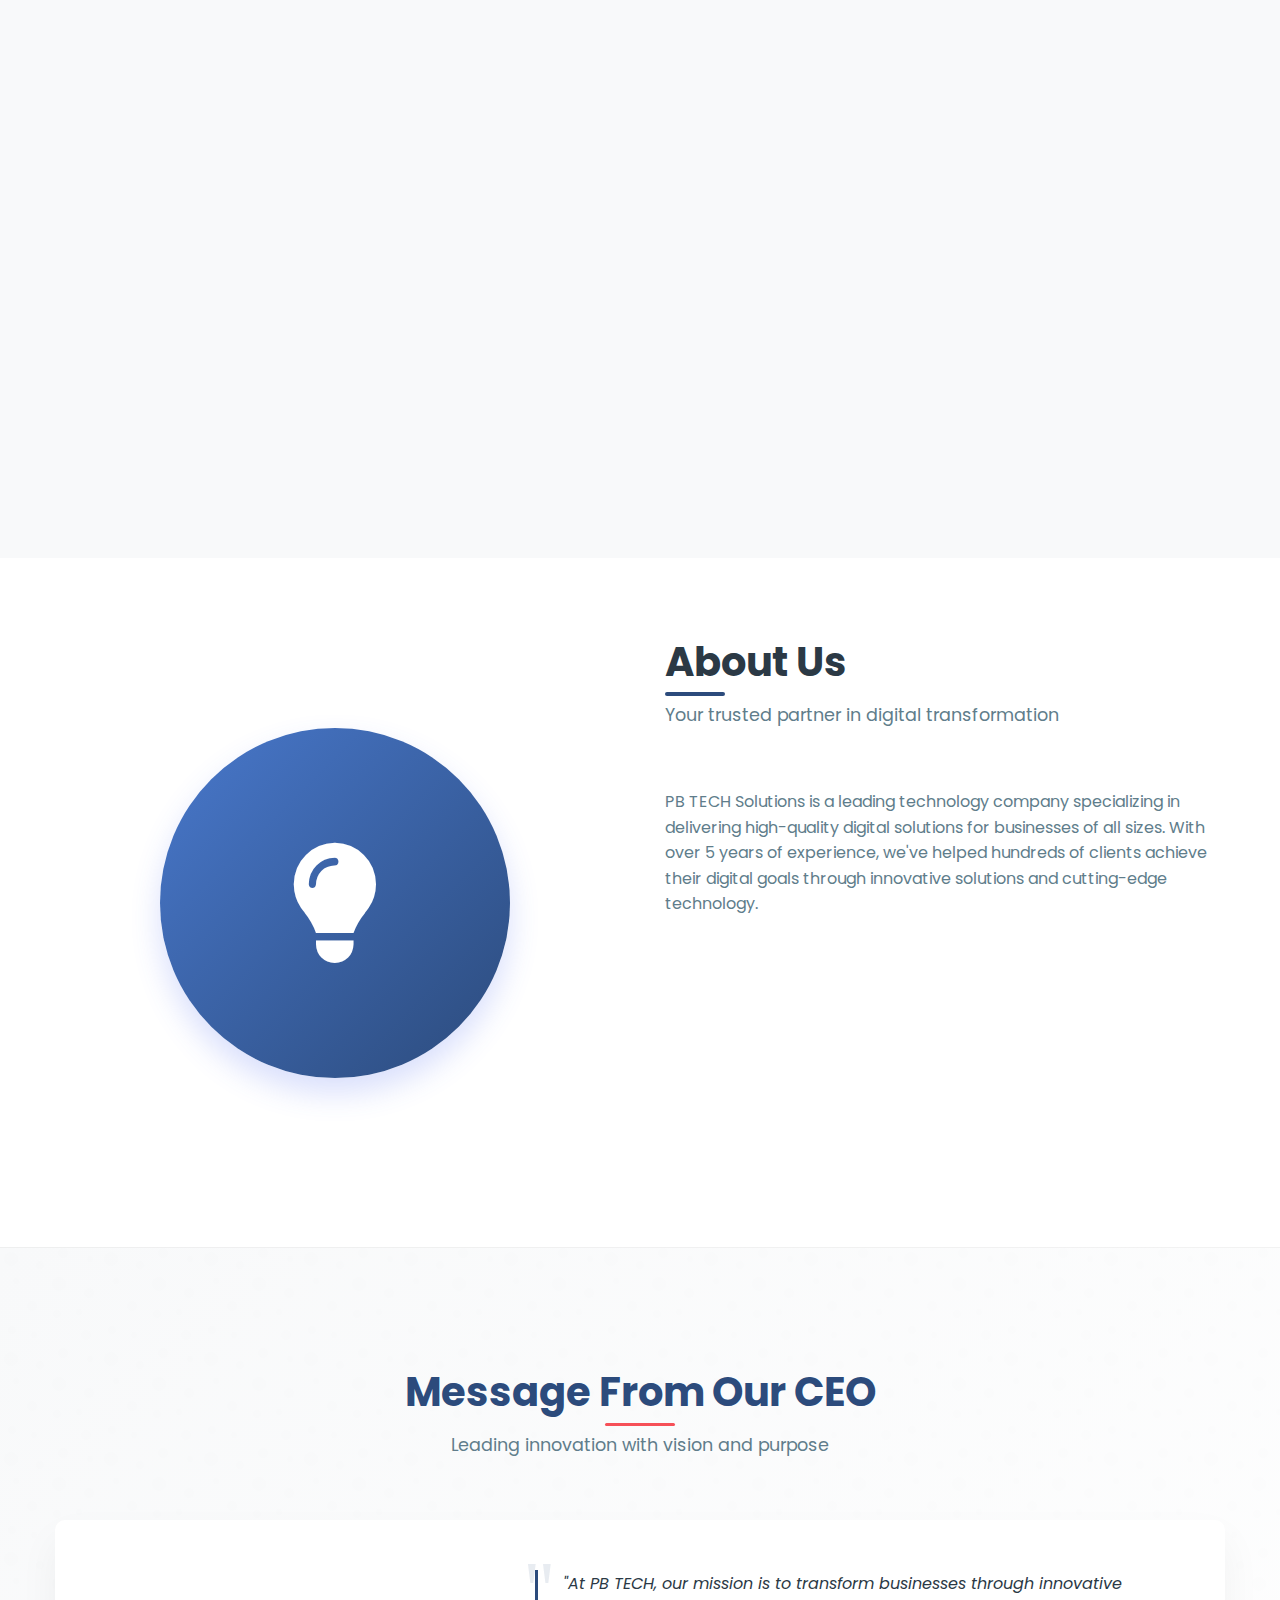
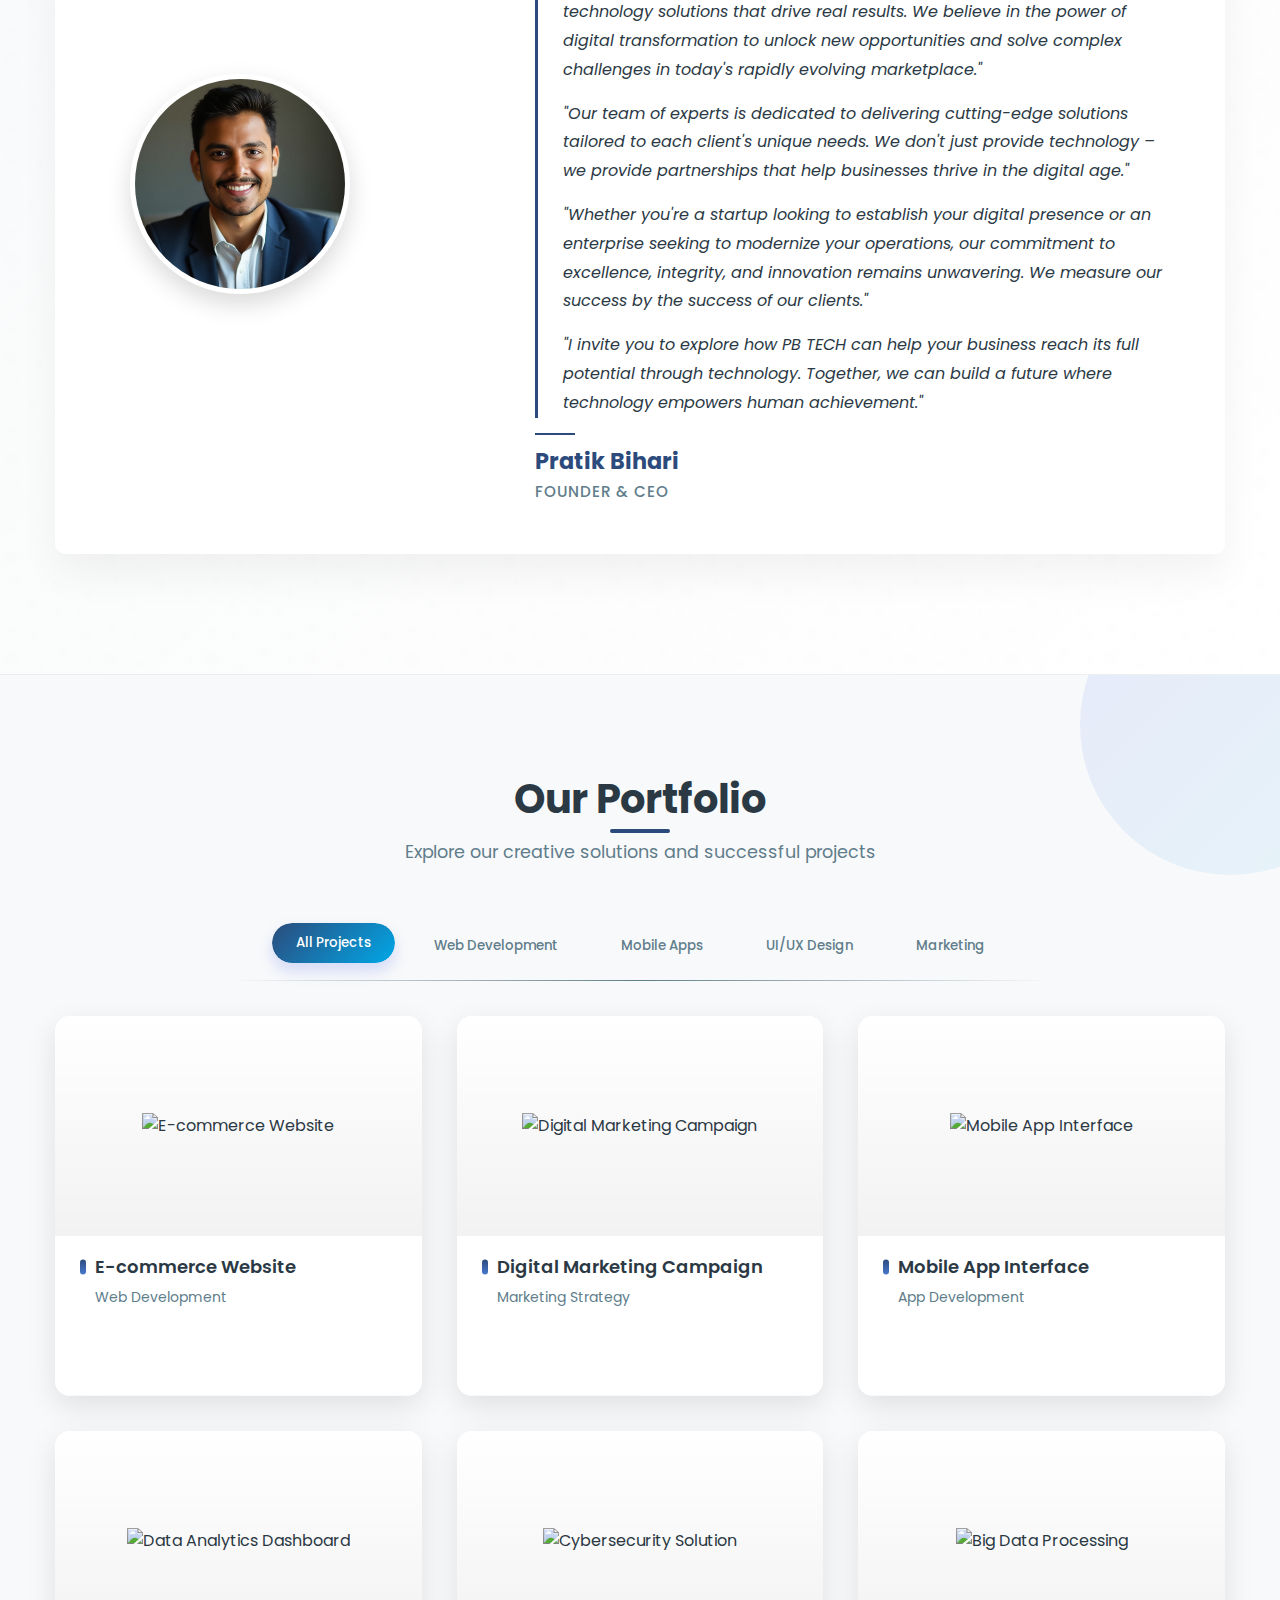
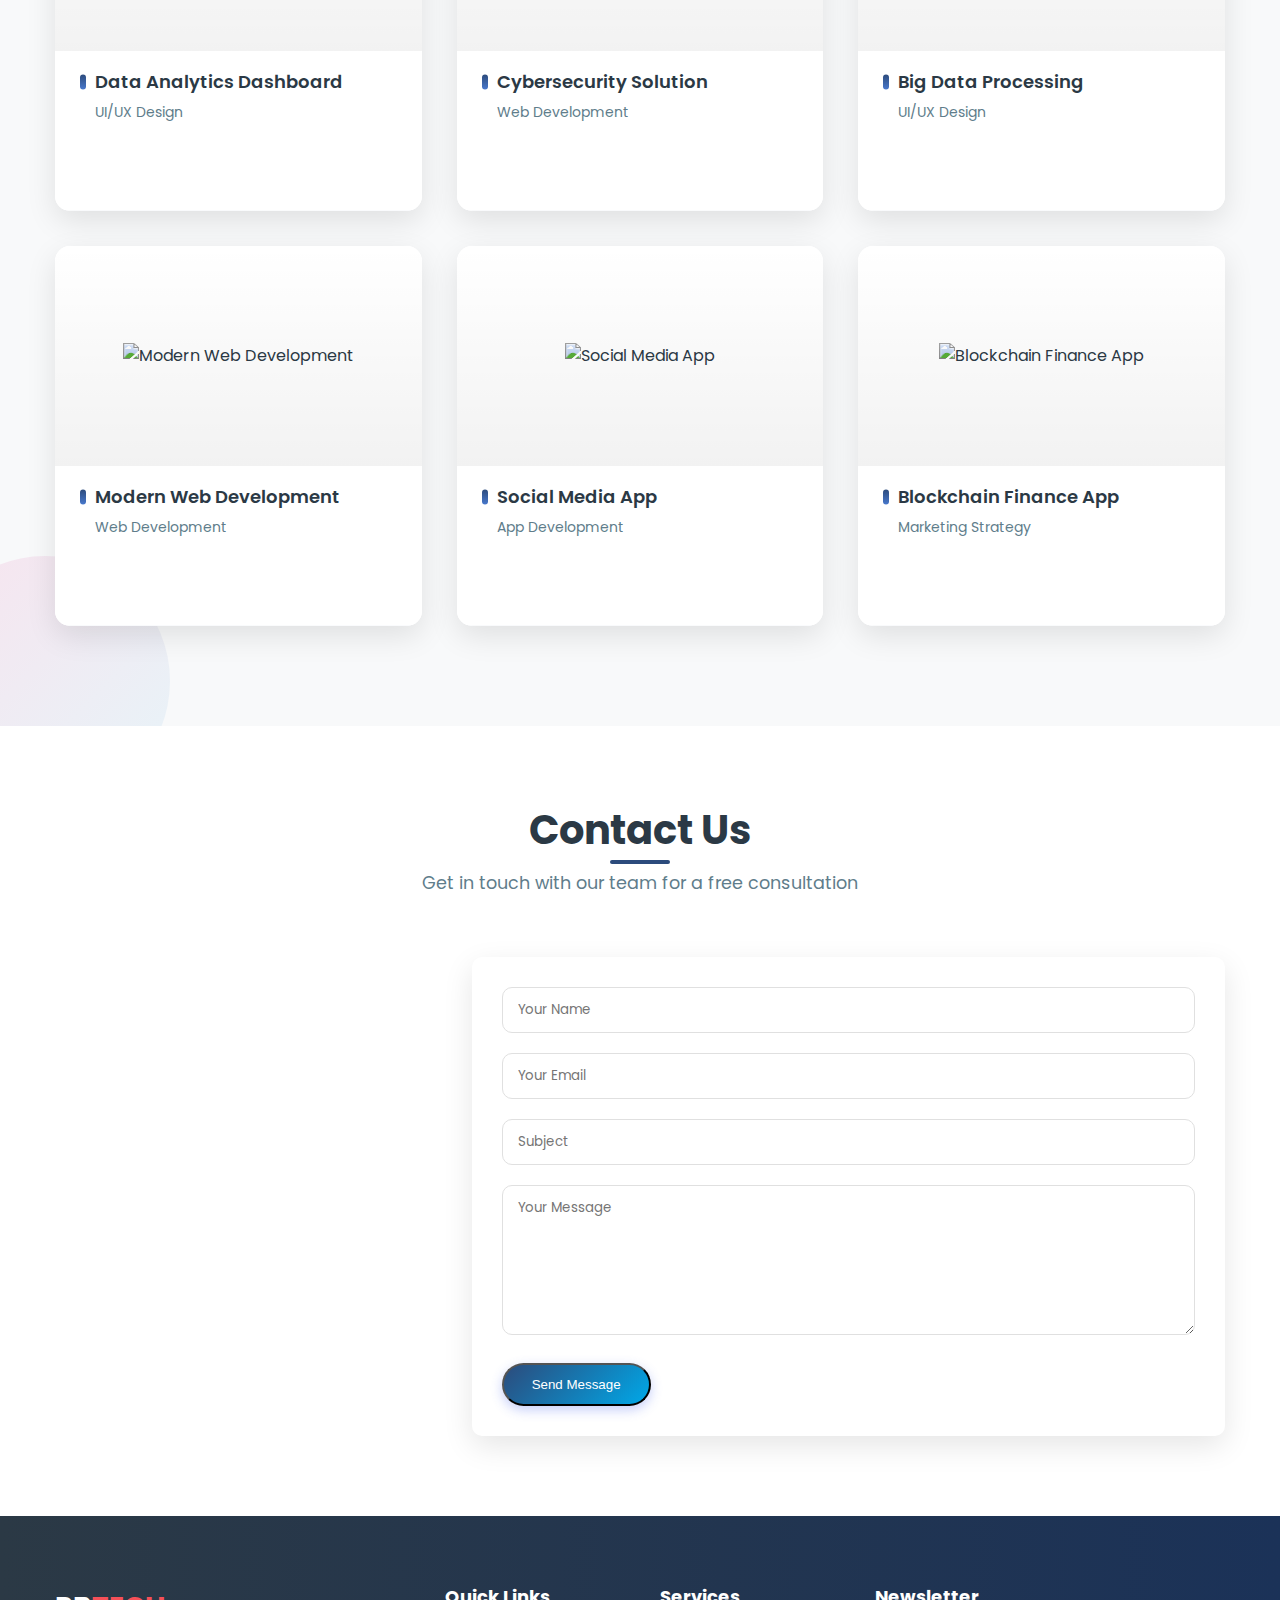
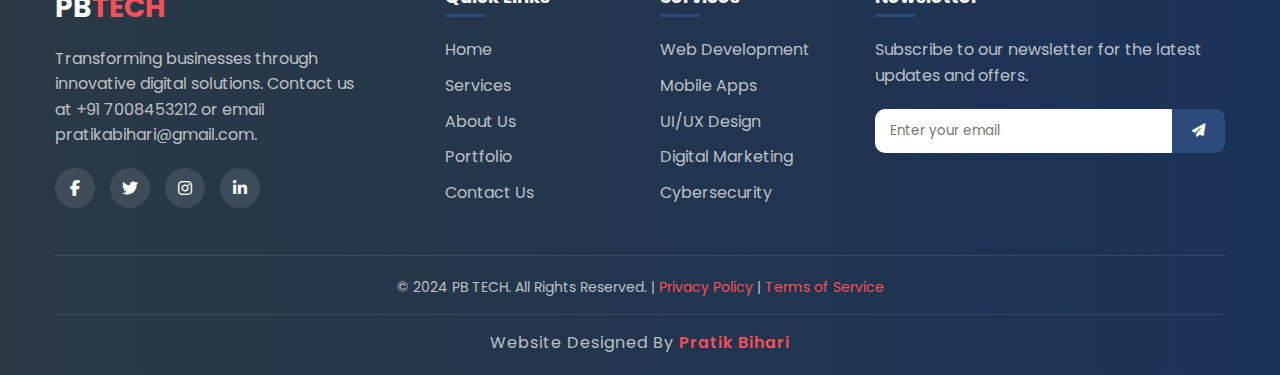
==== commit 80ec8a50: "Update footer legal links styling to match website color scheme" ====
--- a/index.html
+++ b/index.html
@@ -497,7 +497,7 @@
             </div>
             
             <div class="footer-bottom">
-                <p>&copy; 2024 PB TECH. All Rights Reserved. | <a href="#">Privacy Policy</a> | <a href="#">Terms of Service</a></p>
+                <p>&copy; 2024 PB TECH. All Rights Reserved. | <span class="footer-legal"><a href="privacy-policy.html">Privacy Policy</a> | <a href="terms-of-service.html">Terms of Service</a></span></p>
                 <div class="designer-credit">
                     <p>Website Designed By <span>Pratik Bihari</span></p>
                 </div>
--- a/style.css
+++ b/style.css
@@ -1109,6 +1109,32 @@
     font-size: 14px;
 }
 
+.footer-legal a {
+    color: var(--accent-color);
+    transition: var(--transition);
+    text-decoration: none;
+    position: relative;
+}
+
+.footer-legal a:hover {
+    color: white;
+}
+
+.footer-legal a::after {
+    content: '';
+    position: absolute;
+    bottom: -2px;
+    left: 0;
+    width: 0;
+    height: 1px;
+    background-color: white;
+    transition: var(--transition);
+}
+
+.footer-legal a:hover::after {
+    width: 100%;
+}
+
 .designer-credit {
     margin-top: 15px;
     padding-top: 15px;
